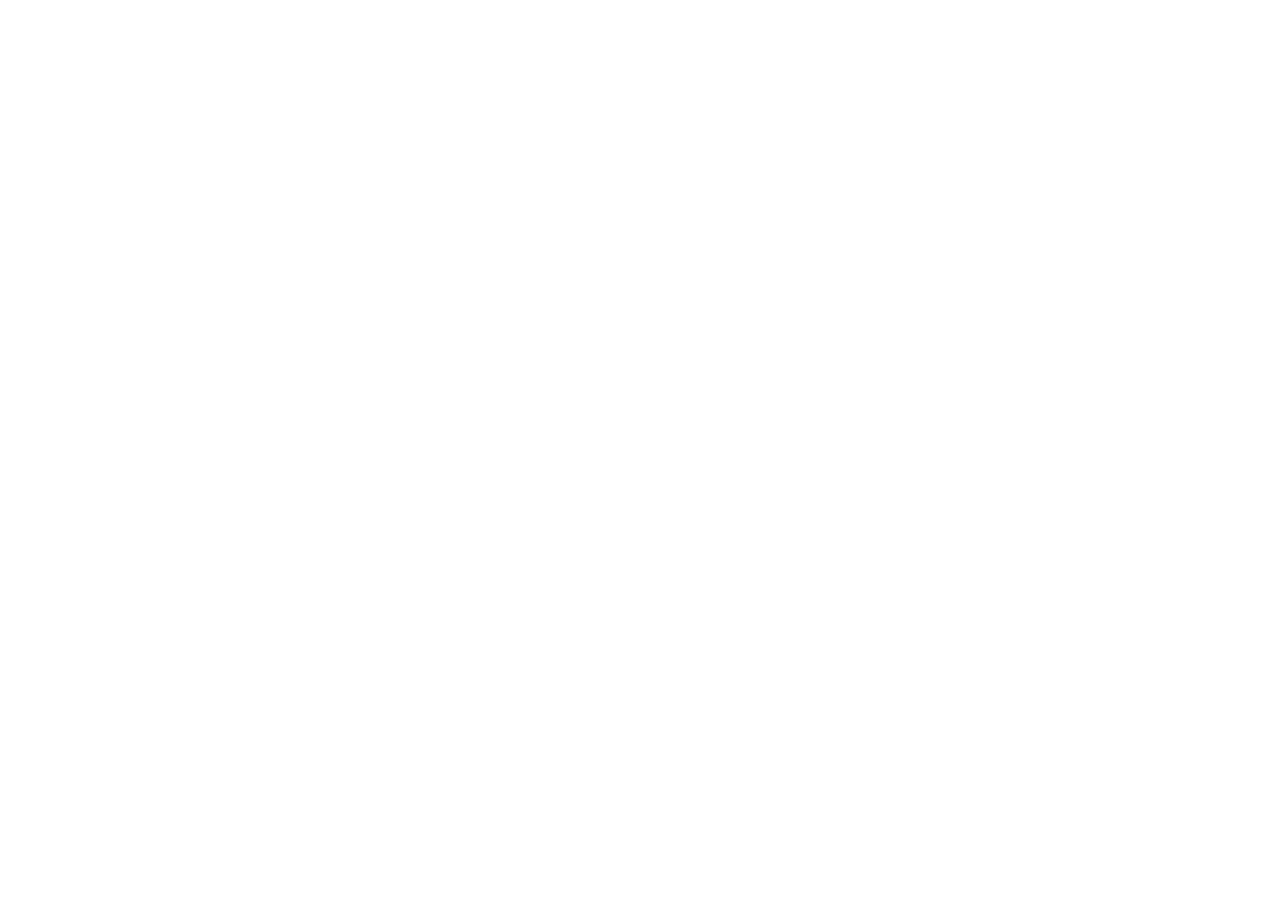
==== index.html @ 1a0f034f "1.12" ====
<!DOCTYPE html><html lang=""><head><meta charset="utf-8"><meta http-equiv="X-UA-Compatible" content="IE=edge"><meta name="viewport" content="width=device-width,initial-scale=1"><link rel="icon" href="/logo.png"><title>Electric Engines - electric and gybrid cars service</title><link href="/css/app.a67875d2.css" rel="preload" as="style"><link href="/css/chunk-vendors.43f02cb8.css" rel="preload" as="style"><link href="/js/app.82880c21.js" rel="preload" as="script"><link href="/js/chunk-vendors.2e5c32f9.js" rel="preload" as="script"><link href="/css/chunk-vendors.43f02cb8.css" rel="stylesheet"><link href="/css/app.a67875d2.css" rel="stylesheet"></head><body><noscript><strong>We're sorry but ee doesn't work properly without JavaScript enabled. Please enable it to continue.</strong></noscript><div id="app"></div><script src="/js/chunk-vendors.2e5c32f9.js"></script><script src="/js/app.82880c21.js"></script></body></html>
---- css/app.a67875d2.css ----
@import url(https://fonts.googleapis.com/css?family=Rubik:300,300i,400,400i,500,500i,700,700i,900,900i&display=swap);.el-header[data-v-61c2df06]{padding:0;position:relative;background-color:#545c64}.header-menu[data-v-61c2df06]{width:100%;display:flex;justify-content:flex-end}.el-menu--horizontal.el-menu[data-v-61c2df06]{border:none}.el-menu--horizontal.el-menu .el-menu-item[data-v-61c2df06]{transition:none;background:transparent}.el-menu--horizontal.el-menu .el-menu-item a[data-v-61c2df06]{display:block;height:100%;font-size:16px;text-decoration:none}.el-menu--horizontal.el-menu .el-menu-item.is-active[data-v-61c2df06]{border:none}#verticalMenu[data-v-61c2df06]{display:none;position:fixed;top:60px;width:100%;height:100%;text-align:center}#verticalMenu a[data-v-61c2df06]{color:#fff;text-decoration:none}#verticalMenu.isOpen[data-v-61c2df06]{display:block}#verticalMenu .el-menu-item.is-active>a[data-v-61c2df06]{color:#ffd04b}.mobile-nav[data-v-61c2df06]{display:none;margin:15px 10px;font-size:14px;height:29px;padding:0 5px}@media(max-width:960px){.mobile-nav[data-v-61c2df06]{display:block}}.header-logo[data-v-61c2df06]{display:flex}.header-logo img[data-v-61c2df06]{height:49px;margin:5px 10px}.el-radio-group[data-v-61c2df06]{margin:15px 10px}.el-menu-item a[data-v-61c2df06]{display:block}.el-footer[data-v-464ba7ae]{flex-shrink:0;text-align:center;background-color:#545c64;color:#fff}.el-footer a[data-v-464ba7ae]{text-decoration:none;color:#fff}.el-footer svg[data-v-464ba7ae]{padding:10px}.el-footer .fa-facebook[data-v-464ba7ae]:hover{color:#70a2ff}.el-footer .fa-instagram[data-v-464ba7ae]:hover{color:#ff7070}#app,body,html{height:100%}#app{font-family:Avenir,Helvetica,Arial,sans-serif;-webkit-font-smoothing:antialiased;-moz-osx-font-smoothing:grayscale;display:flex;flex-direction:column}main{z-index:0}.el-menu{z-index:1}.el-loading-mask .el-loading-spinner{margin-top:-15px;text-align:left}.el-loading-mask .el-loading-spinner .circular{height:21px;width:21px;vertical-align:middle}.el-loading-mask .el-loading-spinner p{margin:0;padding-left:5px;display:inline-block}.el-main[data-v-6ae34b98]{flex:1 0 auto}ul[data-v-73dc96a4]{list-style:none;padding:0 20px}.el-col h4[data-v-d09292ea]{margin:0}.el-col img[data-v-d09292ea]{width:100px;height:100px}.el-col #mainImg[data-v-d09292ea]{width:100%;height:auto}.el-row[data-v-bedc9866]{flex-wrap:wrap;margin-bottom:20px}.el-row[data-v-bedc9866]:last-child{margin-bottom:0}.el-col[data-v-bedc9866]{border-radius:4px;min-width:250px;padding:0 20px}.google-map[data-v-bedc9866]{height:40rem;position:relative}.google-map iframe[data-v-bedc9866]{height:100%;width:100%}h2[data-v-bedc9866]{font-family:Rubik,sans-serif;font-size:3rem;padding-bottom:1rem!important;font-weight:300;line-height:1.2;margin-bottom:.5rem;margin-top:0}.icon-message-block[data-v-bedc9866]{margin-bottom:10px;padding-bottom:1rem!important}.icon-message-block .el-icon-message[data-v-bedc9866]{display:inline-block;vertical-align:middle;font-size:48px;padding-right:1rem}.icon-message-block h4[data-v-bedc9866]{display:inline-block;vertical-align:middle;margin-bottom:0;line-height:1;font-style:italic;font-size:1.5rem;margin-top:0;font-weight:300}.suggestions[data-v-bedc9866]{padding-bottom:1rem!important}.suggestions h5[data-v-bedc9866]{font-family:Rubik,sans-serif;font-size:1rem;margin-bottom:.5rem;font-weight:500;line-height:1.2;margin-top:0}.suggestions .contacts[data-v-bedc9866]{color:#767676;font-family:Rubik,sans-serif;font-size:1rem;margin-top:0;margin-bottom:1rem}.suggestions .contacts p[data-v-bedc9866]{margin:0}.el-row[data-v-4188441c]{flex-wrap:wrap;margin-bottom:20px}.el-row[data-v-4188441c]:last-child{margin-bottom:0}.el-col[data-v-4188441c]{border-radius:4px;flex:0 0 26%;margin:10px;min-width:15em}.item-main[data-v-4188441c]{display:flex;align-items:center;flex-wrap:nowrap;justify-content:space-between;padding:14px}.item-main .price[data-v-4188441c]{padding:0 10px;white-space:pre}.item-main .button-wrapper[data-v-4188441c]{padding:0 0 0 10px}.button[data-v-4188441c]{padding:0;float:right}.img-wrapper[data-v-4188441c]{padding:5px}.img-wrapper .el-carousel__button[data-v-4188441c]{width:14px;height:14px;border-radius:14px;background-color:red}.img-wrapper .el-carousel-item[data-v-4188441c]{position:relative}.img-wrapper .image[data-v-4188441c]{max-height:100%;max-width:100%;width:auto;height:auto;position:absolute;top:0;bottom:0;left:0;right:0;margin:auto;cursor:pointer}.custom-icon[data-v-77c55544]{font-size:2rem}.el-button[data-v-77c55544]{padding:6px 10px}.el-col>span[data-v-77c55544]{float:right}ul[data-v-77c55544]{padding:0}li[data-v-77c55544]{display:flex;align-items:center;flex-wrap:nowrap;padding:5px 0}li .img-wrapper[data-v-77c55544]{padding:0 10px 0 0;width:20%}li .image[data-v-77c55544]{width:100%;display:block}li p[data-v-77c55544]{margin:0}.product-configurator[data-v-77c55544]{marker:none}.product-configurator li[data-v-77c55544]{padding:0}.el-popover{max-width:400px;width:90%}.image[data-v-0e62c514]{max-height:200px;display:block;margin-left:auto;margin-right:auto;max-width:50%}ul[data-v-0e62c514]{margin-top:0;padding:0 0 0 15px}li[data-v-0e62c514]{list-style-type:none}h5[data-v-0e62c514]{margin-bottom:5px}.el-carousel .el-carousel-item[data-v-3536f30d]{position:relative}.el-carousel .image[data-v-3536f30d]{max-height:100%;max-width:100%;width:auto;height:auto;position:absolute;top:0;bottom:0;left:0;right:0;margin:auto;padding:0 20px;box-sizing:border-box}.suggested-image[data-v-3536f30d]{padding:13px 20px;width:100%;display:table}.suggested-image .image[data-v-3536f30d]{vertical-align:middle;display:table-cell;padding:0 10px}.suggested-image .image img[data-v-3536f30d]{min-width:40px;width:100%;max-width:120px;display:block;margin-left:auto;margin-right:auto;cursor:pointer}.description[data-v-3536f30d]{margin-top:60px;white-space:pre-line}.el-checkbox[data-v-3536f30d]{display:block}.pageNotFound[data-v-280366b8]{display:flex;height:100%}.inner[data-v-280366b8]{margin:auto}h1[data-v-280366b8]{font-size:130px;letter-spacing:20px;margin:20px}p[data-v-280366b8]{font-size:18px;text-align:center}a[data-v-280366b8]{text-decoration:none;color:inherit}
---- css/chunk-vendors.43f02cb8.css ----
@font-face{font-family:element-icons;src:url(../fonts/element-icons.535877f5.woff) format("woff"),url(../fonts/element-icons.732389de.ttf) format("truetype");font-weight:400;font-display:"auto";font-style:normal}[class*=" el-icon-"],[class^=el-icon-]{font-family:element-icons!important;speak:none;font-style:normal;font-weight:400;font-variant:normal;text-transform:none;line-height:1;vertical-align:baseline;display:inline-block;-webkit-font-smoothing:antialiased;-moz-osx-font-smoothing:grayscale}.el-icon-ice-cream-round:before{content:"\e6a0"}.el-icon-ice-cream-square:before{content:"\e6a3"}.el-icon-lollipop:before{content:"\e6a4"}.el-icon-potato-strips:before{content:"\e6a5"}.el-icon-milk-tea:before{content:"\e6a6"}.el-icon-ice-drink:before{content:"\e6a7"}.el-icon-ice-tea:before{content:"\e6a9"}.el-icon-coffee:before{content:"\e6aa"}.el-icon-orange:before{content:"\e6ab"}.el-icon-pear:before{content:"\e6ac"}.el-icon-apple:before{content:"\e6ad"}.el-icon-cherry:before{content:"\e6ae"}.el-icon-watermelon:before{content:"\e6af"}.el-icon-grape:before{content:"\e6b0"}.el-icon-refrigerator:before{content:"\e6b1"}.el-icon-goblet-square-full:before{content:"\e6b2"}.el-icon-goblet-square:before{content:"\e6b3"}.el-icon-goblet-full:before{content:"\e6b4"}.el-icon-goblet:before{content:"\e6b5"}.el-icon-cold-drink:before{content:"\e6b6"}.el-icon-coffee-cup:before{content:"\e6b8"}.el-icon-water-cup:before{content:"\e6b9"}.el-icon-hot-water:before{content:"\e6ba"}.el-icon-ice-cream:before{content:"\e6bb"}.el-icon-dessert:before{content:"\e6bc"}.el-icon-sugar:before{content:"\e6bd"}.el-icon-tableware:before{content:"\e6be"}.el-icon-burger:before{content:"\e6bf"}.el-icon-knife-fork:before{content:"\e6c1"}.el-icon-fork-spoon:before{content:"\e6c2"}.el-icon-chicken:before{content:"\e6c3"}.el-icon-food:before{content:"\e6c4"}.el-icon-dish-1:before{content:"\e6c5"}.el-icon-dish:before{content:"\e6c6"}.el-icon-moon-night:before{content:"\e6ee"}.el-icon-moon:before{content:"\e6f0"}.el-icon-cloudy-and-sunny:before{content:"\e6f1"}.el-icon-partly-cloudy:before{content:"\e6f2"}.el-icon-cloudy:before{content:"\e6f3"}.el-icon-sunny:before{content:"\e6f6"}.el-icon-sunset:before{content:"\e6f7"}.el-icon-sunrise-1:before{content:"\e6f8"}.el-icon-sunrise:before{content:"\e6f9"}.el-icon-heavy-rain:before{content:"\e6fa"}.el-icon-lightning:before{content:"\e6fb"}.el-icon-light-rain:before{content:"\e6fc"}.el-icon-wind-power:before{content:"\e6fd"}.el-icon-baseball:before{content:"\e712"}.el-icon-soccer:before{content:"\e713"}.el-icon-football:before{content:"\e715"}.el-icon-basketball:before{content:"\e716"}.el-icon-ship:before{content:"\e73f"}.el-icon-truck:before{content:"\e740"}.el-icon-bicycle:before{content:"\e741"}.el-icon-mobile-phone:before{content:"\e6d3"}.el-icon-service:before{content:"\e6d4"}.el-icon-key:before{content:"\e6e2"}.el-icon-unlock:before{content:"\e6e4"}.el-icon-lock:before{content:"\e6e5"}.el-icon-watch:before{content:"\e6fe"}.el-icon-watch-1:before{content:"\e6ff"}.el-icon-timer:before{content:"\e702"}.el-icon-alarm-clock:before{content:"\e703"}.el-icon-map-location:before{content:"\e704"}.el-icon-delete-location:before{content:"\e705"}.el-icon-add-location:before{content:"\e706"}.el-icon-location-information:before{content:"\e707"}.el-icon-location-outline:before{content:"\e708"}.el-icon-location:before{content:"\e79e"}.el-icon-place:before{content:"\e709"}.el-icon-discover:before{content:"\e70a"}.el-icon-first-aid-kit:before{content:"\e70b"}.el-icon-trophy-1:before{content:"\e70c"}.el-icon-trophy:before{content:"\e70d"}.el-icon-medal:before{content:"\e70e"}.el-icon-medal-1:before{content:"\e70f"}.el-icon-stopwatch:before{content:"\e710"}.el-icon-mic:before{content:"\e711"}.el-icon-copy-document:before{content:"\e718"}.el-icon-full-screen:before{content:"\e719"}.el-icon-switch-button:before{content:"\e71b"}.el-icon-aim:before{content:"\e71c"}.el-icon-crop:before{content:"\e71d"}.el-icon-odometer:before{content:"\e71e"}.el-icon-time:before{content:"\e71f"}.el-icon-bangzhu:before{content:"\e724"}.el-icon-close-notification:before{content:"\e726"}.el-icon-microphone:before{content:"\e727"}.el-icon-turn-off-microphone:before{content:"\e728"}.el-icon-position:before{content:"\e729"}.el-icon-postcard:before{content:"\e72a"}.el-icon-message:before{content:"\e72b"}.el-icon-chat-line-square:before{content:"\e72d"}.el-icon-chat-dot-square:before{content:"\e72e"}.el-icon-chat-dot-round:before{content:"\e72f"}.el-icon-chat-square:before{content:"\e730"}.el-icon-chat-line-round:before{content:"\e731"}.el-icon-chat-round:before{content:"\e732"}.el-icon-set-up:before{content:"\e733"}.el-icon-turn-off:before{content:"\e734"}.el-icon-open:before{content:"\e735"}.el-icon-connection:before{content:"\e736"}.el-icon-link:before{content:"\e737"}.el-icon-cpu:before{content:"\e738"}.el-icon-thumb:before{content:"\e739"}.el-icon-female:before{content:"\e73a"}.el-icon-male:before{content:"\e73b"}.el-icon-guide:before{content:"\e73c"}.el-icon-news:before{content:"\e73e"}.el-icon-price-tag:before{content:"\e744"}.el-icon-discount:before{content:"\e745"}.el-icon-wallet:before{content:"\e747"}.el-icon-coin:before{content:"\e748"}.el-icon-money:before{content:"\e749"}.el-icon-bank-card:before{content:"\e74a"}.el-icon-box:before{content:"\e74b"}.el-icon-present:before{content:"\e74c"}.el-icon-sell:before{content:"\e6d5"}.el-icon-sold-out:before{content:"\e6d6"}.el-icon-shopping-bag-2:before{content:"\e74d"}.el-icon-shopping-bag-1:before{content:"\e74e"}.el-icon-shopping-cart-2:before{content:"\e74f"}.el-icon-shopping-cart-1:before{content:"\e750"}.el-icon-shopping-cart-full:before{content:"\e751"}.el-icon-smoking:before{content:"\e752"}.el-icon-no-smoking:before{content:"\e753"}.el-icon-house:before{content:"\e754"}.el-icon-table-lamp:before{content:"\e755"}.el-icon-school:before{content:"\e756"}.el-icon-office-building:before{content:"\e757"}.el-icon-toilet-paper:before{content:"\e758"}.el-icon-notebook-2:before{content:"\e759"}.el-icon-notebook-1:before{content:"\e75a"}.el-icon-files:before{content:"\e75b"}.el-icon-collection:before{content:"\e75c"}.el-icon-receiving:before{content:"\e75d"}.el-icon-suitcase-1:before{content:"\e760"}.el-icon-suitcase:before{content:"\e761"}.el-icon-film:before{content:"\e763"}.el-icon-collection-tag:before{content:"\e765"}.el-icon-data-analysis:before{content:"\e766"}.el-icon-pie-chart:before{content:"\e767"}.el-icon-data-board:before{content:"\e768"}.el-icon-data-line:before{content:"\e76d"}.el-icon-reading:before{content:"\e769"}.el-icon-magic-stick:before{content:"\e76a"}.el-icon-coordinate:before{content:"\e76b"}.el-icon-mouse:before{content:"\e76c"}.el-icon-brush:before{content:"\e76e"}.el-icon-headset:before{content:"\e76f"}.el-icon-umbrella:before{content:"\e770"}.el-icon-scissors:before{content:"\e771"}.el-icon-mobile:before{content:"\e773"}.el-icon-attract:before{content:"\e774"}.el-icon-monitor:before{content:"\e775"}.el-icon-search:before{content:"\e778"}.el-icon-takeaway-box:before{content:"\e77a"}.el-icon-paperclip:before{content:"\e77d"}.el-icon-printer:before{content:"\e77e"}.el-icon-document-add:before{content:"\e782"}.el-icon-document:before{content:"\e785"}.el-icon-document-checked:before{content:"\e786"}.el-icon-document-copy:before{content:"\e787"}.el-icon-document-delete:before{content:"\e788"}.el-icon-document-remove:before{content:"\e789"}.el-icon-tickets:before{content:"\e78b"}.el-icon-folder-checked:before{content:"\e77f"}.el-icon-folder-delete:before{content:"\e780"}.el-icon-folder-remove:before{content:"\e781"}.el-icon-folder-add:before{content:"\e783"}.el-icon-folder-opened:before{content:"\e784"}.el-icon-folder:before{content:"\e78a"}.el-icon-edit-outline:before{content:"\e764"}.el-icon-edit:before{content:"\e78c"}.el-icon-date:before{content:"\e78e"}.el-icon-c-scale-to-original:before{content:"\e7c6"}.el-icon-view:before{content:"\e6ce"}.el-icon-loading:before{content:"\e6cf"}.el-icon-rank:before{content:"\e6d1"}.el-icon-sort-down:before{content:"\e7c4"}.el-icon-sort-up:before{content:"\e7c5"}.el-icon-sort:before{content:"\e6d2"}.el-icon-finished:before{content:"\e6cd"}.el-icon-refresh-left:before{content:"\e6c7"}.el-icon-refresh-right:before{content:"\e6c8"}.el-icon-refresh:before{content:"\e6d0"}.el-icon-video-play:before{content:"\e7c0"}.el-icon-video-pause:before{content:"\e7c1"}.el-icon-d-arrow-right:before{content:"\e6dc"}.el-icon-d-arrow-left:before{content:"\e6dd"}.el-icon-arrow-up:before{content:"\e6e1"}.el-icon-arrow-down:before{content:"\e6df"}.el-icon-arrow-right:before{content:"\e6e0"}.el-icon-arrow-left:before{content:"\e6de"}.el-icon-top-right:before{content:"\e6e7"}.el-icon-top-left:before{content:"\e6e8"}.el-icon-top:before{content:"\e6e6"}.el-icon-bottom:before{content:"\e6eb"}.el-icon-right:before{content:"\e6e9"}.el-icon-back:before{content:"\e6ea"}.el-icon-bottom-right:before{content:"\e6ec"}.el-icon-bottom-left:before{content:"\e6ed"}.el-icon-caret-top:before{content:"\e78f"}.el-icon-caret-bottom:before{content:"\e790"}.el-icon-caret-right:before{content:"\e791"}.el-icon-caret-left:before{content:"\e792"}.el-icon-d-caret:before{content:"\e79a"}.el-icon-share:before{content:"\e793"}.el-icon-menu:before{content:"\e798"}.el-icon-s-grid:before{content:"\e7a6"}.el-icon-s-check:before{content:"\e7a7"}.el-icon-s-data:before{content:"\e7a8"}.el-icon-s-opportunity:before{content:"\e7aa"}.el-icon-s-custom:before{content:"\e7ab"}.el-icon-s-claim:before{content:"\e7ad"}.el-icon-s-finance:before{content:"\e7ae"}.el-icon-s-comment:before{content:"\e7af"}.el-icon-s-flag:before{content:"\e7b0"}.el-icon-s-marketing:before{content:"\e7b1"}.el-icon-s-shop:before{content:"\e7b4"}.el-icon-s-open:before{content:"\e7b5"}.el-icon-s-management:before{content:"\e7b6"}.el-icon-s-ticket:before{content:"\e7b7"}.el-icon-s-release:before{content:"\e7b8"}.el-icon-s-home:before{content:"\e7b9"}.el-icon-s-promotion:before{content:"\e7ba"}.el-icon-s-operation:before{content:"\e7bb"}.el-icon-s-unfold:before{content:"\e7bc"}.el-icon-s-fold:before{content:"\e7a9"}.el-icon-s-platform:before{content:"\e7bd"}.el-icon-s-order:before{content:"\e7be"}.el-icon-s-cooperation:before{content:"\e7bf"}.el-icon-bell:before{content:"\e725"}.el-icon-message-solid:before{content:"\e799"}.el-icon-video-camera:before{content:"\e772"}.el-icon-video-camera-solid:before{content:"\e796"}.el-icon-camera:before{content:"\e779"}.el-icon-camera-solid:before{content:"\e79b"}.el-icon-download:before{content:"\e77c"}.el-icon-upload2:before{content:"\e77b"}.el-icon-upload:before{content:"\e7c3"}.el-icon-picture-outline-round:before{content:"\e75f"}.el-icon-picture-outline:before{content:"\e75e"}.el-icon-picture:before{content:"\e79f"}.el-icon-close:before{content:"\e6db"}.el-icon-check:before{content:"\e6da"}.el-icon-plus:before{content:"\e6d9"}.el-icon-minus:before{content:"\e6d8"}.el-icon-help:before{content:"\e73d"}.el-icon-s-help:before{content:"\e7b3"}.el-icon-circle-close:before{content:"\e78d"}.el-icon-circle-check:before{content:"\e720"}.el-icon-circle-plus-outline:before{content:"\e723"}.el-icon-remove-outline:before{content:"\e722"}.el-icon-zoom-out:before{content:"\e776"}.el-icon-zoom-in:before{content:"\e777"}.el-icon-error:before{content:"\e79d"}.el-icon-success:before{content:"\e79c"}.el-icon-circle-plus:before{content:"\e7a0"}.el-icon-remove:before{content:"\e7a2"}.el-icon-info:before{content:"\e7a1"}.el-icon-question:before{content:"\e7a4"}.el-icon-warning-outline:before{content:"\e6c9"}.el-icon-warning:before{content:"\e7a3"}.el-icon-goods:before{content:"\e7c2"}.el-icon-s-goods:before{content:"\e7b2"}.el-icon-star-off:before{content:"\e717"}.el-icon-star-on:before{content:"\e797"}.el-icon-more-outline:before{content:"\e6cc"}.el-icon-more:before{content:"\e794"}.el-icon-phone-outline:before{content:"\e6cb"}.el-icon-phone:before{content:"\e795"}.el-icon-user:before{content:"\e6e3"}.el-icon-user-solid:before{content:"\e7a5"}.el-icon-setting:before{content:"\e6ca"}.el-icon-s-tools:before{content:"\e7ac"}.el-icon-delete:before{content:"\e6d7"}.el-icon-delete-solid:before{content:"\e7c9"}.el-icon-eleme:before{content:"\e7c7"}.el-icon-platform-eleme:before{content:"\e7ca"}.el-icon-loading{animation:rotating 2s linear infinite}.el-icon--right{margin-left:5px}.el-icon--left{margin-right:5px}@keyframes rotating{0%{transform:rotate(0)}to{transform:rotate(1turn)}}.el-pagination{white-space:nowrap;padding:2px 5px;color:#303133;font-weight:700}.el-pagination:after,.el-pagination:before{display:table;content:""}.el-pagination:after{clear:both}.el-pagination button,.el-pagination span:not([class*=suffix]){display:inline-block;font-size:13px;min-width:35.5px;height:28px;line-height:28px;vertical-align:top;box-sizing:border-box}.el-pagination .el-input__inner{text-align:center;-moz-appearance:textfield;line-height:normal}.el-pagination .el-input__suffix{right:0;transform:scale(.8)}.el-pagination .el-select .el-input{width:100px;margin:0 5px}.el-pagination .el-select .el-input .el-input__inner{padding-right:25px;border-radius:3px}.el-pagination button{border:none;padding:0 6px;background:0 0}.el-pagination button:focus{outline:0}.el-pagination button:hover{color:#409eff}.el-pagination button:disabled{color:#c0c4cc;background-color:#fff;cursor:not-allowed}.el-pagination .btn-next,.el-pagination .btn-prev{background:50% no-repeat #fff;background-size:16px;cursor:pointer;margin:0;color:#303133}.el-pagination .btn-next .el-icon,.el-pagination .btn-prev .el-icon{display:block;font-size:12px;font-weight:700}.el-pagination .btn-prev{padding-right:12px}.el-pagination .btn-next{padding-left:12px}.el-pagination .el-pager li.disabled{color:#c0c4cc;cursor:not-allowed}.el-pager li,.el-pager li.btn-quicknext:hover,.el-pager li.btn-quickprev:hover{cursor:pointer}.el-pagination--small .btn-next,.el-pagination--small .btn-prev,.el-pagination--small .el-pager li,.el-pagination--small .el-pager li.btn-quicknext,.el-pagination--small .el-pager li.btn-quickprev,.el-pagination--small .el-pager li:last-child{border-color:transparent;font-size:12px;line-height:22px;height:22px;min-width:22px}.el-pagination--small .arrow.disabled{visibility:hidden}.el-pagination--small .more:before,.el-pagination--small li.more:before{line-height:24px}.el-pagination--small button,.el-pagination--small span:not([class*=suffix]){height:22px;line-height:22px}.el-pagination--small .el-pagination__editor,.el-pagination--small .el-pagination__editor.el-input .el-input__inner{height:22px}.el-pagination__sizes{margin:0 10px 0 0;font-weight:400;color:#606266}.el-pagination__sizes .el-input .el-input__inner{font-size:13px;padding-left:8px}.el-pagination__sizes .el-input .el-input__inner:hover{border-color:#409eff}.el-pagination__total{margin-right:10px;font-weight:400;color:#606266}.el-pagination__jump{margin-left:24px;font-weight:400;color:#606266}.el-pagination__jump .el-input__inner{padding:0 3px}.el-pagination__rightwrapper{float:right}.el-pagination__editor{line-height:18px;padding:0 2px;height:28px;text-align:center;margin:0 2px;box-sizing:border-box;border-radius:3px}.el-pager,.el-pagination.is-background .btn-next,.el-pagination.is-background .btn-prev{padding:0}.el-dialog,.el-pager li{-webkit-box-sizing:border-box}.el-pagination__editor.el-input{width:50px}.el-pagination__editor.el-input .el-input__inner{height:28px}.el-pagination__editor .el-input__inner::-webkit-inner-spin-button,.el-pagination__editor .el-input__inner::-webkit-outer-spin-button{-webkit-appearance:none;margin:0}.el-pagination.is-background .btn-next,.el-pagination.is-background .btn-prev,.el-pagination.is-background .el-pager li{margin:0 5px;background-color:#f4f4f5;color:#606266;min-width:30px;border-radius:2px}.el-pagination.is-background .btn-next.disabled,.el-pagination.is-background .btn-next:disabled,.el-pagination.is-background .btn-prev.disabled,.el-pagination.is-background .btn-prev:disabled,.el-pagination.is-background .el-pager li.disabled{color:#c0c4cc}.el-pagination.is-background .el-pager li:not(.disabled):hover{color:#409eff}.el-pagination.is-background .el-pager li:not(.disabled).active{background-color:#409eff;color:#fff}.el-pagination.is-background.el-pagination--small .btn-next,.el-pagination.is-background.el-pagination--small .btn-prev,.el-pagination.is-background.el-pagination--small .el-pager li{margin:0 3px;min-width:22px}.el-pager,.el-pager li{vertical-align:top;margin:0;display:inline-block}.el-pager{-webkit-user-select:none;-moz-user-select:none;user-select:none;list-style:none;font-size:0}.el-pager .more:before{line-height:30px}.el-pager li{padding:0 4px;background:#fff;font-size:13px;min-width:35.5px;height:28px;line-height:28px;box-sizing:border-box;text-align:center}.el-pager li.btn-quicknext,.el-pager li.btn-quickprev{line-height:28px;color:#303133}.el-pager li.btn-quicknext.disabled,.el-pager li.btn-quickprev.disabled{color:#c0c4cc}.el-pager li.active+li{border-left:0}.el-pager li:hover{color:#409eff}.el-pager li.active{color:#409eff;cursor:default}.el-dialog{position:relative;margin:0 auto 50px;background:#fff;border-radius:2px;box-shadow:0 1px 3px rgba(0,0,0,.3);box-sizing:border-box;width:50%}.el-dialog.is-fullscreen{width:100%;margin-top:0;margin-bottom:0;height:100%;overflow:auto}.el-dialog__wrapper{position:fixed;top:0;right:0;bottom:0;left:0;overflow:auto;margin:0}.el-dialog__header{padding:20px 20px 10px}.el-dialog__headerbtn{position:absolute;top:20px;right:20px;padding:0;background:0 0;border:none;outline:0;cursor:pointer;font-size:16px}.el-dialog__headerbtn .el-dialog__close{color:#909399}.el-dialog__headerbtn:focus .el-dialog__close,.el-dialog__headerbtn:hover .el-dialog__close{color:#409eff}.el-dialog__title{line-height:24px;font-size:18px;color:#303133}.el-dialog__body{padding:30px 20px;color:#606266;font-size:14px;word-break:break-all}.el-dialog__footer{padding:10px 20px 20px;text-align:right;box-sizing:border-box}.el-dialog--center{text-align:center}.el-dialog--center .el-dialog__body{text-align:initial;padding:25px 25px 30px}.el-dialog--center .el-dialog__footer{text-align:inherit}.dialog-fade-enter-active{animation:dialog-fade-in .3s}.dialog-fade-leave-active{animation:dialog-fade-out .3s}@keyframes dialog-fade-in{0%{transform:translate3d(0,-20px,0);opacity:0}to{transform:translateZ(0);opacity:1}}@keyframes dialog-fade-out{0%{transform:translateZ(0);opacity:1}to{transform:translate3d(0,-20px,0);opacity:0}}.el-autocomplete{position:relative;display:inline-block}.el-autocomplete-suggestion{margin:5px 0;box-shadow:0 2px 12px 0 rgba(0,0,0,.1);border-radius:4px;border:1px solid #e4e7ed;box-sizing:border-box;background-color:#fff}.el-autocomplete-suggestion__wrap{max-height:280px;padding:10px 0;box-sizing:border-box}.el-autocomplete-suggestion__list{margin:0;padding:0}.el-autocomplete-suggestion li{padding:0 20px;margin:0;line-height:34px;cursor:pointer;color:#606266;font-size:14px;list-style:none;white-space:nowrap;overflow:hidden;text-overflow:ellipsis}.el-autocomplete-suggestion li.highlighted,.el-autocomplete-suggestion li:hover{background-color:#f5f7fa}.el-autocomplete-suggestion li.divider{margin-top:6px;border-top:1px solid #000}.el-autocomplete-suggestion li.divider:last-child{margin-bottom:-6px}.el-autocomplete-suggestion.is-loading li{text-align:center;height:100px;line-height:100px;font-size:20px;color:#999}.el-autocomplete-suggestion.is-loading li:after{display:inline-block;content:"";height:100%;vertical-align:middle}.el-autocomplete-suggestion.is-loading li:hover{background-color:#fff}.el-autocomplete-suggestion.is-loading .el-icon-loading{vertical-align:middle}.el-dropdown{display:inline-block;position:relative;color:#606266;font-size:14px}.el-dropdown .el-button-group{display:block}.el-dropdown .el-button-group .el-button{float:none}.el-dropdown .el-dropdown__caret-button{padding-left:5px;padding-right:5px;position:relative;border-left:none}.el-dropdown .el-dropdown__caret-button:before{content:"";position:absolute;display:block;width:1px;top:5px;bottom:5px;left:0;background:hsla(0,0%,100%,.5)}.el-dropdown .el-dropdown__caret-button.el-button--default:before{background:rgba(220,223,230,.5)}.el-dropdown .el-dropdown__caret-button:hover:not(.is-disabled):before{top:0;bottom:0}.el-dropdown .el-dropdown__caret-button .el-dropdown__icon{padding-left:0}.el-dropdown__icon{font-size:12px;margin:0 3px}.el-dropdown .el-dropdown-selfdefine:focus:active,.el-dropdown .el-dropdown-selfdefine:focus:not(.focusing){outline-width:0}.el-dropdown [disabled]{cursor:not-allowed;color:#bbb}.el-dropdown-menu{position:absolute;top:0;left:0;z-index:10;padding:10px 0;margin:5px 0;background-color:#fff;border:1px solid #ebeef5;border-radius:4px;box-shadow:0 2px 12px 0 rgba(0,0,0,.1)}.el-dropdown-menu__item,.el-menu-item{font-size:14px;padding:0 20px;cursor:pointer}.el-dropdown-menu__item{list-style:none;line-height:36px;margin:0;color:#606266;outline:0}.el-dropdown-menu__item:focus,.el-dropdown-menu__item:not(.is-disabled):hover{background-color:#ecf5ff;color:#66b1ff}.el-dropdown-menu__item i{margin-right:5px}.el-dropdown-menu__item--divided{position:relative;margin-top:6px;border-top:1px solid #ebeef5}.el-dropdown-menu__item--divided:before{content:"";height:6px;display:block;margin:0 -20px;background-color:#fff}.el-dropdown-menu__item.is-disabled{cursor:default;color:#bbb;pointer-events:none}.el-dropdown-menu--medium{padding:6px 0}.el-dropdown-menu--medium .el-dropdown-menu__item{line-height:30px;padding:0 17px;font-size:14px}.el-dropdown-menu--medium .el-dropdown-menu__item.el-dropdown-menu__item--divided{margin-top:6px}.el-dropdown-menu--medium .el-dropdown-menu__item.el-dropdown-menu__item--divided:before{height:6px;margin:0 -17px}.el-dropdown-menu--small{padding:6px 0}.el-dropdown-menu--small .el-dropdown-menu__item{line-height:27px;padding:0 15px;font-size:13px}.el-dropdown-menu--small .el-dropdown-menu__item.el-dropdown-menu__item--divided{margin-top:4px}.el-dropdown-menu--small .el-dropdown-menu__item.el-dropdown-menu__item--divided:before{height:4px;margin:0 -15px}.el-dropdown-menu--mini{padding:3px 0}.el-dropdown-menu--mini .el-dropdown-menu__item{line-height:24px;padding:0 10px;font-size:12px}.el-dropdown-menu--mini .el-dropdown-menu__item.el-dropdown-menu__item--divided{margin-top:3px}.el-dropdown-menu--mini .el-dropdown-menu__item.el-dropdown-menu__item--divided:before{height:3px;margin:0 -10px}.el-menu{border-right:1px solid #e6e6e6;list-style:none;position:relative;margin:0;padding-left:0}.el-menu,.el-menu--horizontal>.el-menu-item:not(.is-disabled):focus,.el-menu--horizontal>.el-menu-item:not(.is-disabled):hover,.el-menu--horizontal>.el-submenu .el-submenu__title:hover{background-color:#fff}.el-menu:after,.el-menu:before{display:table;content:""}.el-breadcrumb__item:last-child .el-breadcrumb__separator,.el-menu--collapse>.el-menu-item .el-submenu__icon-arrow,.el-menu--collapse>.el-submenu>.el-submenu__title .el-submenu__icon-arrow{display:none}.el-menu:after{clear:both}.el-menu.el-menu--horizontal{border-bottom:1px solid #e6e6e6}.el-menu--horizontal{border-right:none}.el-menu--horizontal>.el-menu-item{float:left;height:60px;line-height:60px;margin:0;border-bottom:2px solid transparent;color:#909399}.el-menu--horizontal>.el-menu-item a,.el-menu--horizontal>.el-menu-item a:hover{color:inherit}.el-menu--horizontal>.el-submenu{float:left}.el-menu--horizontal>.el-submenu:focus,.el-menu--horizontal>.el-submenu:hover{outline:0}.el-menu--horizontal>.el-submenu:focus .el-submenu__title,.el-menu--horizontal>.el-submenu:hover .el-submenu__title{color:#303133}.el-menu--horizontal>.el-submenu.is-active .el-submenu__title{border-bottom:2px solid #409eff;color:#303133}.el-menu--horizontal>.el-submenu .el-submenu__title{height:60px;line-height:60px;border-bottom:2px solid transparent;color:#909399}.el-menu--horizontal>.el-submenu .el-submenu__icon-arrow{position:static;vertical-align:middle;margin-left:8px;margin-top:-3px}.el-menu--collapse .el-submenu,.el-menu-item{position:relative}.el-menu--horizontal .el-menu .el-menu-item,.el-menu--horizontal .el-menu .el-submenu__title{background-color:#fff;float:none;height:36px;line-height:36px;padding:0 10px;color:#909399}.el-menu--horizontal .el-menu .el-menu-item.is-active,.el-menu--horizontal .el-menu .el-submenu.is-active>.el-submenu__title{color:#303133}.el-menu--horizontal .el-menu-item:not(.is-disabled):focus,.el-menu--horizontal .el-menu-item:not(.is-disabled):hover{outline:0;color:#303133}.el-menu--horizontal>.el-menu-item.is-active{border-bottom:2px solid #409eff;color:#303133}.el-menu--collapse{width:64px}.el-menu--collapse>.el-menu-item [class^=el-icon-],.el-menu--collapse>.el-submenu>.el-submenu__title [class^=el-icon-]{margin:0;vertical-align:middle;width:24px;text-align:center}.el-menu--collapse>.el-menu-item span,.el-menu--collapse>.el-submenu>.el-submenu__title span{height:0;width:0;overflow:hidden;visibility:hidden;display:inline-block}.el-menu-item,.el-submenu__title{height:56px;line-height:56px;list-style:none}.el-menu--collapse>.el-menu-item.is-active i{color:inherit}.el-menu--collapse .el-menu .el-submenu{min-width:200px}.el-menu--collapse .el-submenu .el-menu{position:absolute;margin-left:5px;top:0;left:100%;z-index:10;border:1px solid #e4e7ed;border-radius:2px;box-shadow:0 2px 12px 0 rgba(0,0,0,.1)}.el-menu--collapse .el-submenu.is-opened>.el-submenu__title .el-submenu__icon-arrow{transform:none}.el-menu--popup{z-index:100;min-width:200px;border:none;padding:5px 0;border-radius:2px;box-shadow:0 2px 12px 0 rgba(0,0,0,.1)}.el-menu--popup-bottom-start{margin-top:5px}.el-menu--popup-right-start{margin-left:5px;margin-right:5px}.el-menu-item{color:#303133;transition:border-color .3s,background-color .3s,color .3s;box-sizing:border-box;white-space:nowrap}.el-radio-button__inner,.el-submenu__title{-webkit-box-sizing:border-box;position:relative;white-space:nowrap}.el-menu-item *{vertical-align:middle}.el-menu-item i{color:#909399}.el-menu-item:focus,.el-menu-item:hover{outline:0;background-color:#ecf5ff}.el-menu-item.is-disabled{opacity:.25;cursor:not-allowed;background:0 0!important}.el-menu-item [class^=el-icon-]{margin-right:5px;width:24px;text-align:center;font-size:18px;vertical-align:middle}.el-menu-item.is-active{color:#409eff}.el-menu-item.is-active i{color:inherit}.el-submenu{list-style:none;margin:0;padding-left:0}.el-submenu__title{font-size:14px;color:#303133;padding:0 20px;cursor:pointer;transition:border-color .3s,background-color .3s,color .3s;box-sizing:border-box}.el-submenu__title *{vertical-align:middle}.el-submenu__title i{color:#909399}.el-submenu__title:focus,.el-submenu__title:hover{outline:0;background-color:#ecf5ff}.el-submenu__title.is-disabled{opacity:.25;cursor:not-allowed;background:0 0!important}.el-submenu__title:hover{background-color:#ecf5ff}.el-submenu .el-menu{border:none}.el-submenu .el-menu-item{height:50px;line-height:50px;padding:0 45px;min-width:200px}.el-submenu__icon-arrow{position:absolute;top:50%;right:20px;margin-top:-7px;transition:transform .3s;font-size:12px}.el-submenu.is-active .el-submenu__title{border-bottom-color:#409eff}.el-submenu.is-opened>.el-submenu__title .el-submenu__icon-arrow{transform:rotate(180deg)}.el-submenu.is-disabled .el-menu-item,.el-submenu.is-disabled .el-submenu__title{opacity:.25;cursor:not-allowed;background:0 0!important}.el-submenu [class^=el-icon-]{vertical-align:middle;margin-right:5px;width:24px;text-align:center;font-size:18px}.el-menu-item-group>ul{padding:0}.el-menu-item-group__title{padding:7px 0 7px 20px;line-height:normal;font-size:12px;color:#909399}.el-radio-button__inner,.el-radio-group{display:inline-block;line-height:1;vertical-align:middle}.horizontal-collapse-transition .el-submenu__title .el-submenu__icon-arrow{transition:.2s;opacity:0}.el-radio-group{font-size:0}.el-radio-button{position:relative;display:inline-block;outline:0}.el-radio-button__inner{background:#fff;border:1px solid #dcdfe6;font-weight:500;border-left:0;color:#606266;-webkit-appearance:none;text-align:center;box-sizing:border-box;outline:0;margin:0;cursor:pointer;transition:all .3s cubic-bezier(.645,.045,.355,1);padding:12px 20px;font-size:14px;border-radius:0}.el-radio-button__inner.is-round{padding:12px 20px}.el-radio-button__inner:hover{color:#409eff}.el-radio-button__inner [class*=el-icon-]{line-height:.9}.el-radio-button__inner [class*=el-icon-]+span{margin-left:5px}.el-radio-button:first-child .el-radio-button__inner{border-left:1px solid #dcdfe6;border-radius:4px 0 0 4px;box-shadow:none!important}.el-radio-button__orig-radio{opacity:0;outline:0;position:absolute;z-index:-1}.el-radio-button__orig-radio:checked+.el-radio-button__inner{color:#fff;background-color:#409eff;border-color:#409eff;box-shadow:-1px 0 0 0 #409eff}.el-radio-button__orig-radio:disabled+.el-radio-button__inner{color:#c0c4cc;cursor:not-allowed;background-image:none;background-color:#fff;border-color:#ebeef5;box-shadow:none}.el-radio-button__orig-radio:disabled:checked+.el-radio-button__inner{background-color:#f2f6fc}.el-radio-button:last-child .el-radio-button__inner{border-radius:0 4px 4px 0}.el-radio-button:first-child:last-child .el-radio-button__inner{border-radius:4px}.el-radio-button--medium .el-radio-button__inner{padding:10px 20px;font-size:14px;border-radius:0}.el-radio-button--medium .el-radio-button__inner.is-round{padding:10px 20px}.el-radio-button--small .el-radio-button__inner{padding:9px 15px;font-size:12px;border-radius:0}.el-radio-button--small .el-radio-button__inner.is-round{padding:9px 15px}.el-radio-button--mini .el-radio-button__inner{padding:7px 15px;font-size:12px;border-radius:0}.el-radio-button--mini .el-radio-button__inner.is-round{padding:7px 15px}.el-radio-button:focus:not(.is-focus):not(:active):not(.is-disabled){box-shadow:0 0 2px 2px #409eff}.el-picker-panel,.el-popover,.el-select-dropdown,.el-table-filter,.el-time-panel{-webkit-box-shadow:0 2px 12px 0 rgba(0,0,0,.1)}.el-switch{display:inline-flex;align-items:center;position:relative;font-size:14px;line-height:20px;height:20px;vertical-align:middle}.el-switch__core,.el-switch__label{display:inline-block;cursor:pointer}.el-switch.is-disabled .el-switch__core,.el-switch.is-disabled .el-switch__label{cursor:not-allowed}.el-switch__label{transition:.2s;height:20px;font-size:14px;font-weight:500;vertical-align:middle;color:#303133}.el-switch__label.is-active{color:#409eff}.el-switch__label--left{margin-right:10px}.el-switch__label--right{margin-left:10px}.el-switch__label *{line-height:1;font-size:14px;display:inline-block}.el-switch__input{position:absolute;width:0;height:0;opacity:0;margin:0}.el-switch__core{margin:0;position:relative;width:40px;height:20px;border:1px solid #dcdfe6;outline:0;border-radius:10px;box-sizing:border-box;background:#dcdfe6;transition:border-color .3s,background-color .3s;vertical-align:middle}.el-input__prefix,.el-input__suffix{-webkit-transition:all .3s;color:#c0c4cc}.el-switch__core:after{content:"";position:absolute;top:1px;left:1px;border-radius:100%;transition:all .3s;width:16px;height:16px;background-color:#fff}.el-switch.is-checked .el-switch__core{border-color:#409eff;background-color:#409eff}.el-switch.is-checked .el-switch__core:after{left:100%;margin-left:-17px}.el-switch.is-disabled{opacity:.6}.el-switch--wide .el-switch__label.el-switch__label--left span{left:10px}.el-switch--wide .el-switch__label.el-switch__label--right span{right:10px}.el-switch .label-fade-enter,.el-switch .label-fade-leave-active{opacity:0}.el-select-dropdown{position:absolute;z-index:1001;border:1px solid #e4e7ed;border-radius:4px;background-color:#fff;box-shadow:0 2px 12px 0 rgba(0,0,0,.1);box-sizing:border-box;margin:5px 0}.el-select-dropdown.is-multiple .el-select-dropdown__item{padding-right:40px}.el-select-dropdown.is-multiple .el-select-dropdown__item.selected{color:#409eff;background-color:#fff}.el-select-dropdown.is-multiple .el-select-dropdown__item.selected.hover{background-color:#f5f7fa}.el-select-dropdown.is-multiple .el-select-dropdown__item.selected:after{position:absolute;right:20px;font-family:element-icons;content:"\e6da";font-size:12px;font-weight:700;-webkit-font-smoothing:antialiased;-moz-osx-font-smoothing:grayscale}.el-select-dropdown .el-scrollbar.is-empty .el-select-dropdown__list{padding:0}.el-select-dropdown__empty{padding:10px 0;margin:0;text-align:center;color:#999;font-size:14px}.el-select-dropdown__wrap{max-height:274px}.el-select-dropdown__list{list-style:none;padding:6px 0;margin:0;box-sizing:border-box}.el-select-dropdown__item{font-size:14px;padding:0 20px;position:relative;white-space:nowrap;overflow:hidden;text-overflow:ellipsis;color:#606266;height:34px;line-height:34px;box-sizing:border-box;cursor:pointer}.el-select-dropdown__item.is-disabled{color:#c0c4cc;cursor:not-allowed}.el-select-dropdown__item.is-disabled:hover{background-color:#fff}.el-select-dropdown__item.hover,.el-select-dropdown__item:hover{background-color:#f5f7fa}.el-select-dropdown__item.selected{color:#409eff;font-weight:700}.el-select-group{margin:0;padding:0}.el-select-group__wrap{position:relative;list-style:none;margin:0;padding:0}.el-select-group__wrap:not(:last-of-type){padding-bottom:24px}.el-select-group__wrap:not(:last-of-type):after{content:"";position:absolute;display:block;left:20px;right:20px;bottom:12px;height:1px;background:#e4e7ed}.el-select-group__title{padding-left:20px;font-size:12px;color:#909399;line-height:30px}.el-select-group .el-select-dropdown__item{padding-left:20px}.el-select{display:inline-block;position:relative}.el-select .el-select__tags>span{display:contents}.el-select:hover .el-input__inner{border-color:#c0c4cc}.el-select .el-input__inner{cursor:pointer;padding-right:35px}.el-select .el-input__inner:focus{border-color:#409eff}.el-select .el-input .el-select__caret{color:#c0c4cc;font-size:14px;transition:transform .3s;transform:rotate(180deg);cursor:pointer}.el-select .el-input .el-select__caret.is-reverse{transform:rotate(0)}.el-select .el-input .el-select__caret.is-show-close{font-size:14px;text-align:center;transform:rotate(180deg);border-radius:100%;color:#c0c4cc;transition:color .2s cubic-bezier(.645,.045,.355,1)}.el-select .el-input .el-select__caret.is-show-close:hover{color:#909399}.el-select .el-input.is-disabled .el-input__inner{cursor:not-allowed}.el-select .el-input.is-disabled .el-input__inner:hover{border-color:#e4e7ed}.el-range-editor.is-active,.el-range-editor.is-active:hover,.el-select .el-input.is-focus .el-input__inner{border-color:#409eff}.el-select>.el-input{display:block}.el-select__input{border:none;outline:0;padding:0;margin-left:15px;color:#666;font-size:14px;-webkit-appearance:none;-moz-appearance:none;appearance:none;height:28px;background-color:transparent}.el-select__input.is-mini{height:14px}.el-select__close{cursor:pointer;position:absolute;top:8px;z-index:1000;right:25px;color:#c0c4cc;line-height:18px;font-size:14px}.el-select__close:hover{color:#909399}.el-select__tags{position:absolute;line-height:normal;white-space:normal;z-index:1;top:50%;transform:translateY(-50%);display:flex;align-items:center;flex-wrap:wrap}.el-select__tags-text{overflow:hidden;text-overflow:ellipsis}.el-select .el-tag{box-sizing:border-box;border-color:transparent;margin:2px 0 2px 6px;background-color:#f0f2f5;display:flex;max-width:100%;align-items:center}.el-select .el-tag__close.el-icon-close{background-color:#c0c4cc;top:0;color:#fff;flex-shrink:0}.el-select .el-tag__close.el-icon-close:hover{background-color:#909399}.el-table,.el-table__expanded-cell{background-color:#fff}.el-select .el-tag__close.el-icon-close:before{display:block;transform:translateY(.5px)}.el-table{position:relative;overflow:hidden;box-sizing:border-box;flex:1;width:100%;max-width:100%;font-size:14px;color:#606266}.el-table__empty-block{min-height:60px;text-align:center;width:100%;display:flex;justify-content:center;align-items:center}.el-table__empty-text{line-height:60px;width:50%;color:#909399}.el-table__expand-column .cell{padding:0;text-align:center}.el-table__expand-icon{position:relative;cursor:pointer;color:#666;font-size:12px;transition:transform .2s ease-in-out;height:20px}.el-table__expand-icon--expanded{transform:rotate(90deg)}.el-table__expand-icon>.el-icon{position:absolute;left:50%;top:50%;margin-left:-5px;margin-top:-5px}.el-table__expanded-cell[class*=cell]{padding:20px 50px}.el-table__expanded-cell:hover{background-color:transparent!important}.el-table__placeholder{display:inline-block;width:20px}.el-table__append-wrapper{overflow:hidden}.el-table--fit{border-right:0;border-bottom:0}.el-table--fit .el-table__cell.gutter{border-right-width:1px}.el-table--scrollable-x .el-table__body-wrapper{overflow-x:auto}.el-table--scrollable-y .el-table__body-wrapper{overflow-y:auto}.el-table thead{color:#909399;font-weight:500}.el-table thead.is-group th.el-table__cell{background:#f5f7fa}.el-table .el-table__cell{padding:12px 0;min-width:0;box-sizing:border-box;text-overflow:ellipsis;vertical-align:middle;position:relative;text-align:left}.el-table .el-table__cell.is-center{text-align:center}.el-table .el-table__cell.is-right{text-align:right}.el-table .el-table__cell.gutter{width:15px;border-right-width:0;border-bottom-width:0;padding:0}.el-table .el-table__cell.is-hidden>*{visibility:hidden}.el-table--medium .el-table__cell{padding:10px 0}.el-table--small{font-size:12px}.el-table--small .el-table__cell{padding:8px 0}.el-table--mini{font-size:12px}.el-table--mini .el-table__cell{padding:6px 0}.el-table tr{background-color:#fff}.el-table tr input[type=checkbox]{margin:0}.el-table td.el-table__cell,.el-table th.el-table__cell.is-leaf{border-bottom:1px solid #ebeef5}.el-table th.el-table__cell.is-sortable{cursor:pointer}.el-table th.el-table__cell{overflow:hidden;-webkit-user-select:none;-moz-user-select:none;user-select:none;background-color:#fff}.el-table th.el-table__cell>.cell{display:inline-block;box-sizing:border-box;position:relative;vertical-align:middle;padding-left:10px;padding-right:10px;width:100%}.el-table th.el-table__cell>.cell.highlight{color:#409eff}.el-table th.el-table__cell.required>div:before{display:inline-block;content:"";width:8px;height:8px;border-radius:50%;background:#ff4d51;margin-right:5px;vertical-align:middle}.el-table td.el-table__cell div{box-sizing:border-box}.el-date-table td,.el-table-filter,.el-table .cell{-webkit-box-sizing:border-box}.el-table td.el-table__cell.gutter{width:0}.el-table .cell{box-sizing:border-box;overflow:hidden;text-overflow:ellipsis;white-space:normal;word-break:break-all;line-height:23px;padding-left:10px;padding-right:10px}.el-table .cell.el-tooltip{white-space:nowrap;min-width:50px}.el-table--border,.el-table--group{border:1px solid #ebeef5}.el-table--border:after,.el-table--group:after,.el-table:before{content:"";position:absolute;background-color:#ebeef5;z-index:1}.el-table--border:after,.el-table--group:after{top:0;right:0;width:1px;height:100%}.el-table:before{left:0;bottom:0;width:100%;height:1px}.el-table--border{border-right:none;border-bottom:none}.el-table--border.el-loading-parent--relative{border-color:transparent}.el-table--border .el-table__cell,.el-table__body-wrapper .el-table--border.is-scrolling-left~.el-table__fixed{border-right:1px solid #ebeef5}.el-table--border .el-table__cell:first-child .cell{padding-left:10px}.el-table--border th.el-table__cell.gutter:last-of-type{border-bottom:1px solid #ebeef5;border-bottom-width:1px}.el-table--border th.el-table__cell,.el-table__fixed-right-patch{border-bottom:1px solid #ebeef5}.el-table--hidden{visibility:hidden}.el-table__fixed,.el-table__fixed-right{position:absolute;top:0;left:0;overflow-x:hidden;overflow-y:hidden;box-shadow:0 0 10px rgba(0,0,0,.12)}.el-table__fixed-right:before,.el-table__fixed:before{content:"";position:absolute;left:0;bottom:0;width:100%;height:1px;background-color:#ebeef5;z-index:4}.el-table__fixed-right-patch{position:absolute;top:-1px;right:0;background-color:#fff}.el-table__fixed-right{top:0;left:auto;right:0}.el-table__fixed-right .el-table__fixed-body-wrapper,.el-table__fixed-right .el-table__fixed-footer-wrapper,.el-table__fixed-right .el-table__fixed-header-wrapper{left:auto;right:0}.el-table__fixed-header-wrapper{position:absolute;left:0;top:0;z-index:3}.el-table__fixed-footer-wrapper{position:absolute;left:0;bottom:0;z-index:3}.el-table__fixed-footer-wrapper tbody td.el-table__cell{border-top:1px solid #ebeef5;background-color:#f5f7fa;color:#606266}.el-table__fixed-body-wrapper{position:absolute;left:0;top:37px;overflow:hidden;z-index:3}.el-table__body-wrapper,.el-table__footer-wrapper,.el-table__header-wrapper{width:100%}.el-table__footer-wrapper{margin-top:-1px}.el-table__footer-wrapper td.el-table__cell{border-top:1px solid #ebeef5}.el-table__body,.el-table__footer,.el-table__header{table-layout:fixed;border-collapse:separate}.el-table__footer-wrapper,.el-table__header-wrapper{overflow:hidden}.el-table__footer-wrapper tbody td.el-table__cell,.el-table__header-wrapper tbody td.el-table__cell{background-color:#f5f7fa;color:#606266}.el-table__body-wrapper{overflow:hidden;position:relative}.el-table__body-wrapper.is-scrolling-left~.el-table__fixed,.el-table__body-wrapper.is-scrolling-none~.el-table__fixed,.el-table__body-wrapper.is-scrolling-none~.el-table__fixed-right,.el-table__body-wrapper.is-scrolling-right~.el-table__fixed-right{box-shadow:none}.el-table__body-wrapper .el-table--border.is-scrolling-right~.el-table__fixed-right{border-left:1px solid #ebeef5}.el-table .caret-wrapper{display:inline-flex;flex-direction:column;align-items:center;height:34px;width:24px;vertical-align:middle;cursor:pointer;overflow:initial;position:relative}.el-table .sort-caret{width:0;height:0;border:5px solid transparent;position:absolute;left:7px}.el-table .sort-caret.ascending{border-bottom-color:#c0c4cc;top:5px}.el-table .sort-caret.descending{border-top-color:#c0c4cc;bottom:7px}.el-table .ascending .sort-caret.ascending{border-bottom-color:#409eff}.el-table .descending .sort-caret.descending{border-top-color:#409eff}.el-table .hidden-columns{visibility:hidden;position:absolute;z-index:-1}.el-table--striped .el-table__body tr.el-table__row--striped td.el-table__cell{background:#fafafa}.el-table--striped .el-table__body tr.el-table__row--striped.current-row td.el-table__cell,.el-table--striped .el-table__body tr.el-table__row--striped.selection-row td.el-table__cell{background-color:#ecf5ff}.el-table__body tr.hover-row.current-row>td.el-table__cell,.el-table__body tr.hover-row.el-table__row--striped.current-row>td.el-table__cell,.el-table__body tr.hover-row.el-table__row--striped.selection-row>td.el-table__cell,.el-table__body tr.hover-row.el-table__row--striped>td.el-table__cell,.el-table__body tr.hover-row.selection-row>td.el-table__cell,.el-table__body tr.hover-row>td.el-table__cell{background-color:#f5f7fa}.el-table__body tr.current-row>td.el-table__cell,.el-table__body tr.selection-row>td.el-table__cell{background-color:#ecf5ff}.el-table__column-resize-proxy{position:absolute;left:200px;top:0;bottom:0;width:0;border-left:1px solid #ebeef5;z-index:10}.el-table__column-filter-trigger{display:inline-block;line-height:34px;cursor:pointer}.el-table__column-filter-trigger i{color:#909399;font-size:12px;transform:scale(.75)}.el-table--enable-row-transition .el-table__body td.el-table__cell{transition:background-color .25s ease}.el-table--enable-row-hover .el-table__body tr:hover>td.el-table__cell{background-color:#f5f7fa}.el-table--fluid-height .el-table__fixed,.el-table--fluid-height .el-table__fixed-right{bottom:0;overflow:hidden}.el-table [class*=el-table__row--level] .el-table__expand-icon{display:inline-block;width:20px;line-height:20px;height:20px;text-align:center;margin-right:3px}.el-table-column--selection .cell{padding-left:14px;padding-right:14px}.el-table-filter{border:1px solid #ebeef5;border-radius:2px;background-color:#fff;box-shadow:0 2px 12px 0 rgba(0,0,0,.1);box-sizing:border-box;margin:2px 0}.el-table-filter__list{padding:5px 0;margin:0;list-style:none;min-width:100px}.el-table-filter__list-item{line-height:36px;padding:0 10px;cursor:pointer;font-size:14px}.el-table-filter__list-item:hover{background-color:#ecf5ff;color:#66b1ff}.el-table-filter__list-item.is-active{background-color:#409eff;color:#fff}.el-table-filter__content{min-width:100px}.el-table-filter__bottom{border-top:1px solid #ebeef5;padding:8px}.el-table-filter__bottom button{background:0 0;border:none;color:#606266;cursor:pointer;font-size:13px;padding:0 3px}.el-date-table.is-week-mode .el-date-table__row.current div,.el-date-table.is-week-mode .el-date-table__row:hover div,.el-date-table td.in-range div,.el-date-table td.in-range div:hover{background-color:#f2f6fc}.el-table-filter__bottom button:hover{color:#409eff}.el-table-filter__bottom button:focus{outline:0}.el-table-filter__bottom button.is-disabled{color:#c0c4cc;cursor:not-allowed}.el-table-filter__wrap{max-height:280px}.el-table-filter__checkbox-group{padding:10px}.el-table-filter__checkbox-group label.el-checkbox{display:block;margin-right:5px;margin-bottom:8px;margin-left:5px}.el-table-filter__checkbox-group .el-checkbox:last-child{margin-bottom:0}.el-date-table{font-size:12px;-webkit-user-select:none;-moz-user-select:none;user-select:none}.el-date-table.is-week-mode .el-date-table__row:hover td.available:hover{color:#606266}.el-date-table.is-week-mode .el-date-table__row:hover td:first-child div{margin-left:5px;border-top-left-radius:15px;border-bottom-left-radius:15px}.el-date-table.is-week-mode .el-date-table__row:hover td:last-child div{margin-right:5px;border-top-right-radius:15px;border-bottom-right-radius:15px}.el-date-table td{width:32px;height:30px;padding:4px 0;box-sizing:border-box;text-align:center;cursor:pointer;position:relative}.el-date-table td div{height:30px;padding:3px 0;box-sizing:border-box}.el-date-table td span{width:24px;height:24px;display:block;margin:0 auto;line-height:24px;position:absolute;left:50%;transform:translateX(-50%);border-radius:50%}.el-date-table td.next-month,.el-date-table td.prev-month{color:#c0c4cc}.el-date-table td.today{position:relative}.el-date-table td.today span{color:#409eff;font-weight:700}.el-date-table td.today.end-date span,.el-date-table td.today.start-date span{color:#fff}.el-date-table td.available:hover{color:#409eff}.el-date-table td.current:not(.disabled) span{color:#fff;background-color:#409eff}.el-date-table td.end-date div,.el-date-table td.start-date div{color:#fff}.el-date-table td.end-date span,.el-date-table td.start-date span{background-color:#409eff}.el-date-table td.start-date div{margin-left:5px;border-top-left-radius:15px;border-bottom-left-radius:15px}.el-date-table td.end-date div{margin-right:5px;border-top-right-radius:15px;border-bottom-right-radius:15px}.el-date-table td.disabled div{background-color:#f5f7fa;opacity:1;cursor:not-allowed;color:#c0c4cc}.el-date-table td.selected div{margin-left:5px;margin-right:5px;background-color:#f2f6fc;border-radius:15px}.el-date-table td.selected div:hover{background-color:#f2f6fc}.el-date-table td.selected span{background-color:#409eff;color:#fff;border-radius:15px}.el-date-table td.week{font-size:80%;color:#606266}.el-month-table,.el-year-table{font-size:12px;border-collapse:collapse}.el-date-table th{padding:5px;color:#606266;font-weight:400;border-bottom:1px solid #ebeef5}.el-month-table{margin:-1px}.el-month-table td{text-align:center;padding:8px 0;cursor:pointer}.el-month-table td div{height:48px;padding:6px 0;box-sizing:border-box}.el-month-table td.today .cell{color:#409eff;font-weight:700}.el-month-table td.today.end-date .cell,.el-month-table td.today.start-date .cell{color:#fff}.el-month-table td.disabled .cell{background-color:#f5f7fa;cursor:not-allowed;color:#c0c4cc}.el-month-table td.disabled .cell:hover{color:#c0c4cc}.el-month-table td .cell{width:60px;height:36px;display:block;line-height:36px;color:#606266;margin:0 auto;border-radius:18px}.el-month-table td .cell:hover{color:#409eff}.el-month-table td.in-range div,.el-month-table td.in-range div:hover{background-color:#f2f6fc}.el-month-table td.end-date div,.el-month-table td.start-date div{color:#fff}.el-month-table td.end-date .cell,.el-month-table td.start-date .cell{color:#fff;background-color:#409eff}.el-month-table td.start-date div{border-top-left-radius:24px;border-bottom-left-radius:24px}.el-month-table td.end-date div{border-top-right-radius:24px;border-bottom-right-radius:24px}.el-month-table td.current:not(.disabled) .cell{color:#409eff}.el-year-table{margin:-1px}.el-year-table .el-icon{color:#303133}.el-year-table td{text-align:center;padding:20px 3px;cursor:pointer}.el-year-table td.today .cell{color:#409eff;font-weight:700}.el-year-table td.disabled .cell{background-color:#f5f7fa;cursor:not-allowed;color:#c0c4cc}.el-year-table td.disabled .cell:hover{color:#c0c4cc}.el-year-table td .cell{width:48px;height:32px;display:block;line-height:32px;color:#606266;margin:0 auto}.el-year-table td .cell:hover,.el-year-table td.current:not(.disabled) .cell{color:#409eff}.el-date-range-picker{width:646px}.el-date-range-picker.has-sidebar{width:756px}.el-date-range-picker table{table-layout:fixed;width:100%}.el-date-range-picker .el-picker-panel__body{min-width:513px}.el-date-range-picker .el-picker-panel__content{margin:0}.el-date-range-picker__header{position:relative;text-align:center;height:28px}.el-date-range-picker__header [class*=arrow-left]{float:left}.el-date-range-picker__header [class*=arrow-right]{float:right}.el-date-range-picker__header div{font-size:16px;font-weight:500;margin-right:50px}.el-date-range-picker__content{float:left;width:50%;box-sizing:border-box;margin:0;padding:16px}.el-date-range-picker__content.is-left{border-right:1px solid #e4e4e4}.el-date-range-picker__content .el-date-range-picker__header div{margin-left:50px;margin-right:50px}.el-date-range-picker__editors-wrap{box-sizing:border-box;display:table-cell}.el-date-range-picker__editors-wrap.is-right{text-align:right}.el-date-range-picker__time-header{position:relative;border-bottom:1px solid #e4e4e4;font-size:12px;padding:8px 5px 5px;display:table;width:100%;box-sizing:border-box}.el-date-range-picker__time-header>.el-icon-arrow-right{font-size:20px;vertical-align:middle;display:table-cell;color:#303133}.el-date-range-picker__time-picker-wrap{position:relative;display:table-cell;padding:0 5px}.el-date-range-picker__time-picker-wrap .el-picker-panel{position:absolute;top:13px;right:0;z-index:1;background:#fff}.el-date-picker{width:322px}.el-date-picker.has-sidebar.has-time{width:434px}.el-date-picker.has-sidebar{width:438px}.el-date-picker.has-time .el-picker-panel__body-wrapper{position:relative}.el-date-picker .el-picker-panel__content{width:292px}.el-date-picker table{table-layout:fixed;width:100%}.el-date-picker__editor-wrap{position:relative;display:table-cell;padding:0 5px}.el-date-picker__time-header{position:relative;border-bottom:1px solid #e4e4e4;font-size:12px;padding:8px 5px 5px;display:table;width:100%;box-sizing:border-box}.el-date-picker__header{margin:12px;text-align:center}.el-date-picker__header--bordered{margin-bottom:0;padding-bottom:12px;border-bottom:1px solid #ebeef5}.el-date-picker__header--bordered+.el-picker-panel__content{margin-top:0}.el-date-picker__header-label{font-size:16px;font-weight:500;padding:0 5px;line-height:22px;text-align:center;cursor:pointer;color:#606266}.el-date-picker__header-label.active,.el-date-picker__header-label:hover{color:#409eff}.el-date-picker__prev-btn{float:left}.el-date-picker__next-btn{float:right}.el-date-picker__time-wrap{padding:10px;text-align:center}.el-date-picker__time-label{float:left;cursor:pointer;line-height:30px;margin-left:10px}.time-select{margin:5px 0;min-width:0}.time-select .el-picker-panel__content{max-height:200px;margin:0}.time-select-item{padding:8px 10px;font-size:14px;line-height:20px}.time-select-item.selected:not(.disabled){color:#409eff;font-weight:700}.time-select-item.disabled{color:#e4e7ed;cursor:not-allowed}.time-select-item:hover{background-color:#f5f7fa;font-weight:700;cursor:pointer}.el-date-editor{position:relative;display:inline-block;text-align:left}.el-date-editor.el-input,.el-date-editor.el-input__inner{width:220px}.el-date-editor--monthrange.el-input,.el-date-editor--monthrange.el-input__inner{width:300px}.el-date-editor--daterange.el-input,.el-date-editor--daterange.el-input__inner,.el-date-editor--timerange.el-input,.el-date-editor--timerange.el-input__inner{width:350px}.el-date-editor--datetimerange.el-input,.el-date-editor--datetimerange.el-input__inner{width:400px}.el-date-editor--dates .el-input__inner{text-overflow:ellipsis;white-space:nowrap}.el-date-editor .el-icon-circle-close{cursor:pointer}.el-date-editor .el-range__icon{font-size:14px;margin-left:-5px;color:#c0c4cc;float:left;line-height:32px}.el-date-editor .el-range-input{-webkit-appearance:none;-moz-appearance:none;appearance:none;border:none;outline:0;display:inline-block;height:100%;margin:0;padding:0;width:39%;text-align:center;font-size:14px;color:#606266}.el-date-editor .el-range-input::-moz-placeholder{color:#c0c4cc}.el-date-editor .el-range-input::placeholder{color:#c0c4cc}.el-date-editor .el-range-separator{display:inline-block;height:100%;padding:0 5px;margin:0;text-align:center;line-height:32px;font-size:14px;width:5%;color:#303133}.el-date-editor .el-range__close-icon{font-size:14px;color:#c0c4cc;width:25px;display:inline-block;float:right;line-height:32px}.el-range-editor.el-input__inner{display:inline-flex;align-items:center;padding:3px 10px}.el-range-editor .el-range-input{line-height:1}.el-range-editor--medium.el-input__inner{height:36px}.el-range-editor--medium .el-range-separator{line-height:28px;font-size:14px}.el-range-editor--medium .el-range-input{font-size:14px}.el-range-editor--medium .el-range__close-icon,.el-range-editor--medium .el-range__icon{line-height:28px}.el-range-editor--small.el-input__inner{height:32px}.el-range-editor--small .el-range-separator{line-height:24px;font-size:13px}.el-range-editor--small .el-range-input{font-size:13px}.el-range-editor--small .el-range__close-icon,.el-range-editor--small .el-range__icon{line-height:24px}.el-range-editor--mini.el-input__inner{height:28px}.el-range-editor--mini .el-range-separator{line-height:20px;font-size:12px}.el-range-editor--mini .el-range-input{font-size:12px}.el-range-editor--mini .el-range__close-icon,.el-range-editor--mini .el-range__icon{line-height:20px}.el-range-editor.is-disabled{background-color:#f5f7fa;border-color:#e4e7ed;color:#c0c4cc;cursor:not-allowed}.el-range-editor.is-disabled:focus,.el-range-editor.is-disabled:hover{border-color:#e4e7ed}.el-range-editor.is-disabled input{background-color:#f5f7fa;color:#c0c4cc;cursor:not-allowed}.el-range-editor.is-disabled input::-moz-placeholder{color:#c0c4cc}.el-range-editor.is-disabled input::placeholder{color:#c0c4cc}.el-range-editor.is-disabled .el-range-separator{color:#c0c4cc}.el-picker-panel{color:#606266;border:1px solid #e4e7ed;box-shadow:0 2px 12px 0 rgba(0,0,0,.1);background:#fff;border-radius:4px;line-height:30px;margin:5px 0}.el-picker-panel__body-wrapper:after,.el-picker-panel__body:after{content:"";display:table;clear:both}.el-picker-panel__content{position:relative;margin:15px}.el-picker-panel__footer{border-top:1px solid #e4e4e4;padding:4px;text-align:right;background-color:#fff;position:relative;font-size:0}.el-picker-panel__shortcut{display:block;width:100%;border:0;background-color:transparent;line-height:28px;font-size:14px;color:#606266;padding-left:12px;text-align:left;outline:0;cursor:pointer}.el-picker-panel__shortcut:hover{color:#409eff}.el-picker-panel__shortcut.active{background-color:#e6f1fe;color:#409eff}.el-picker-panel__btn{border:1px solid #dcdcdc;color:#333;line-height:24px;border-radius:2px;padding:0 20px;cursor:pointer;background-color:transparent;outline:0;font-size:12px}.el-picker-panel__btn[disabled]{color:#ccc;cursor:not-allowed}.el-picker-panel__icon-btn{font-size:12px;color:#303133;border:0;background:0 0;cursor:pointer;outline:0;margin-top:8px}.el-picker-panel__icon-btn:hover{color:#409eff}.el-picker-panel__icon-btn.is-disabled{color:#bbb}.el-picker-panel__icon-btn.is-disabled:hover{cursor:not-allowed}.el-picker-panel__link-btn{vertical-align:middle}.el-picker-panel [slot=sidebar],.el-picker-panel__sidebar{position:absolute;top:0;bottom:0;width:110px;border-right:1px solid #e4e4e4;box-sizing:border-box;padding-top:6px;background-color:#fff;overflow:auto}.el-picker-panel [slot=sidebar]+.el-picker-panel__body,.el-picker-panel__sidebar+.el-picker-panel__body{margin-left:110px}.el-time-spinner.has-seconds .el-time-spinner__wrapper{width:33.3%}.el-time-spinner__wrapper{max-height:190px;overflow:auto;display:inline-block;width:50%;vertical-align:top;position:relative}.el-time-spinner__wrapper .el-scrollbar__wrap:not(.el-scrollbar__wrap--hidden-default){padding-bottom:15px}.el-time-spinner__input.el-input .el-input__inner,.el-time-spinner__list{padding:0;text-align:center}.el-time-spinner__wrapper.is-arrow{box-sizing:border-box;text-align:center;overflow:hidden}.el-time-spinner__wrapper.is-arrow .el-time-spinner__list{transform:translateY(-32px)}.el-time-spinner__wrapper.is-arrow .el-time-spinner__item:hover:not(.disabled):not(.active){background:#fff;cursor:default}.el-time-spinner__arrow{font-size:12px;color:#909399;position:absolute;left:0;width:100%;z-index:1;text-align:center;height:30px;line-height:30px;cursor:pointer}.el-time-spinner__arrow:hover{color:#409eff}.el-time-spinner__arrow.el-icon-arrow-up{top:10px}.el-time-spinner__arrow.el-icon-arrow-down{bottom:10px}.el-time-spinner__input.el-input{width:70%}.el-time-spinner__list{margin:0;list-style:none}.el-time-spinner__list:after,.el-time-spinner__list:before{content:"";display:block;width:100%;height:80px}.el-time-spinner__item{height:32px;line-height:32px;font-size:12px;color:#606266}.el-time-spinner__item:hover:not(.disabled):not(.active){background:#f5f7fa;cursor:pointer}.el-time-spinner__item.active:not(.disabled){color:#303133;font-weight:700}.el-time-spinner__item.disabled{color:#c0c4cc;cursor:not-allowed}.el-time-panel{margin:5px 0;border:1px solid #e4e7ed;background-color:#fff;box-shadow:0 2px 12px 0 rgba(0,0,0,.1);border-radius:2px;position:absolute;width:180px;left:0;z-index:1000;-webkit-user-select:none;-moz-user-select:none;user-select:none;box-sizing:content-box}.el-time-panel__content{font-size:0;position:relative;overflow:hidden}.el-time-panel__content:after,.el-time-panel__content:before{content:"";top:50%;position:absolute;margin-top:-15px;height:32px;z-index:-1;left:0;right:0;box-sizing:border-box;padding-top:6px;text-align:left;border-top:1px solid #e4e7ed;border-bottom:1px solid #e4e7ed}.el-time-panel__content:after{left:50%;margin-left:12%;margin-right:12%}.el-time-panel__content:before{padding-left:50%;margin-right:12%;margin-left:12%}.el-time-panel__content.has-seconds:after{left:66.66667%}.el-time-panel__content.has-seconds:before{padding-left:33.33333%}.el-time-panel__footer{border-top:1px solid #e4e4e4;padding:4px;height:36px;line-height:25px;text-align:right;box-sizing:border-box}.el-time-panel__btn{border:none;line-height:28px;padding:0 5px;margin:0 5px;cursor:pointer;background-color:transparent;outline:0;font-size:12px;color:#303133}.el-time-panel__btn.confirm{font-weight:800;color:#409eff}.el-time-range-picker{width:354px;overflow:visible}.el-time-range-picker__content{position:relative;text-align:center;padding:10px}.el-time-range-picker__cell{box-sizing:border-box;margin:0;padding:4px 7px 7px;width:50%;display:inline-block}.el-time-range-picker__header{margin-bottom:5px;text-align:center;font-size:14px}.el-time-range-picker__body{border-radius:2px;border:1px solid #e4e7ed}.el-popover{position:absolute;background:#fff;min-width:150px;border-radius:4px;border:1px solid #ebeef5;padding:12px;z-index:2000;color:#606266;line-height:1.4;text-align:justify;font-size:14px;box-shadow:0 2px 12px 0 rgba(0,0,0,.1);word-break:break-all}.el-card.is-always-shadow,.el-card.is-hover-shadow:focus,.el-card.is-hover-shadow:hover,.el-cascader__dropdown,.el-color-picker__panel,.el-message-box,.el-notification{-webkit-box-shadow:0 2px 12px 0 rgba(0,0,0,.1)}.el-popover--plain{padding:18px 20px}.el-popover__title{color:#303133;font-size:16px;line-height:1;margin-bottom:12px}.el-popover:focus,.el-popover:focus:active,.el-popover__reference:focus:hover,.el-popover__reference:focus:not(.focusing){outline-width:0}.v-modal-enter{animation:v-modal-in .2s ease}.v-modal-leave{animation:v-modal-out .2s ease forwards}@keyframes v-modal-in{0%{opacity:0}}@keyframes v-modal-out{to{opacity:0}}.v-modal{position:fixed;left:0;top:0;width:100%;height:100%;opacity:.5;background:#000}.el-popup-parent--hidden{overflow:hidden}.el-message-box{display:inline-block;width:420px;padding-bottom:10px;vertical-align:middle;background-color:#fff;border-radius:4px;border:1px solid #ebeef5;font-size:18px;box-shadow:0 2px 12px 0 rgba(0,0,0,.1);text-align:left;overflow:hidden;backface-visibility:hidden}.el-message-box__wrapper{position:fixed;top:0;bottom:0;left:0;right:0;text-align:center}.el-message-box__wrapper:after{content:"";display:inline-block;height:100%;width:0;vertical-align:middle}.el-message-box__header{position:relative;padding:15px 15px 10px}.el-message-box__title{padding-left:0;margin-bottom:0;font-size:18px;line-height:1;color:#303133}.el-message-box__headerbtn{position:absolute;top:15px;right:15px;padding:0;border:none;outline:0;background:0 0;font-size:16px;cursor:pointer}.el-form-item.is-error .el-input__inner,.el-form-item.is-error .el-input__inner:focus,.el-form-item.is-error .el-textarea__inner,.el-form-item.is-error .el-textarea__inner:focus,.el-message-box__input input.invalid,.el-message-box__input input.invalid:focus{border-color:#f56c6c}.el-message-box__headerbtn .el-message-box__close{color:#909399}.el-message-box__headerbtn:focus .el-message-box__close,.el-message-box__headerbtn:hover .el-message-box__close{color:#409eff}.el-message-box__content{padding:10px 15px;color:#606266;font-size:14px}.el-message-box__container{position:relative}.el-message-box__input{padding-top:15px}.el-message-box__status{position:absolute;top:50%;transform:translateY(-50%);font-size:24px!important}.el-message-box__status:before{padding-left:1px}.el-message-box__status+.el-message-box__message{padding-left:36px;padding-right:12px}.el-message-box__status.el-icon-success{color:#67c23a}.el-message-box__status.el-icon-info{color:#909399}.el-message-box__status.el-icon-warning{color:#e6a23c}.el-message-box__status.el-icon-error{color:#f56c6c}.el-message-box__message{margin:0}.el-message-box__message p{margin:0;line-height:24px}.el-message-box__errormsg{color:#f56c6c;font-size:12px;min-height:18px;margin-top:2px}.el-message-box__btns{padding:5px 15px 0;text-align:right}.el-message-box__btns button:nth-child(2){margin-left:10px}.el-message-box__btns-reverse{flex-direction:row-reverse}.el-message-box--center{padding-bottom:30px}.el-message-box--center .el-message-box__header{padding-top:30px}.el-message-box--center .el-message-box__title{position:relative;display:flex;align-items:center;justify-content:center}.el-message-box--center .el-message-box__status{position:relative;top:auto;padding-right:5px;text-align:center;transform:translateY(-1px)}.el-message-box--center .el-message-box__message{margin-left:0}.el-message-box--center .el-message-box__btns,.el-message-box--center .el-message-box__content{text-align:center}.el-message-box--center .el-message-box__content{padding-left:27px;padding-right:27px}.msgbox-fade-enter-active{animation:msgbox-fade-in .3s}.msgbox-fade-leave-active{animation:msgbox-fade-out .3s}@keyframes msgbox-fade-in{0%{transform:translate3d(0,-20px,0);opacity:0}to{transform:translateZ(0);opacity:1}}@keyframes msgbox-fade-out{0%{transform:translateZ(0);opacity:1}to{transform:translate3d(0,-20px,0);opacity:0}}.el-breadcrumb{font-size:14px;line-height:1}.el-breadcrumb:after,.el-breadcrumb:before{display:table;content:""}.el-breadcrumb:after{clear:both}.el-breadcrumb__separator{margin:0 9px;font-weight:700;color:#c0c4cc}.el-breadcrumb__separator[class*=icon]{margin:0 6px;font-weight:400}.el-breadcrumb__item{float:left}.el-breadcrumb__inner{color:#606266}.el-breadcrumb__inner.is-link,.el-breadcrumb__inner a{font-weight:700;text-decoration:none;transition:color .2s cubic-bezier(.645,.045,.355,1);color:#303133}.el-breadcrumb__inner.is-link:hover,.el-breadcrumb__inner a:hover{color:#409eff;cursor:pointer}.el-breadcrumb__item:last-child .el-breadcrumb__inner,.el-breadcrumb__item:last-child .el-breadcrumb__inner:hover,.el-breadcrumb__item:last-child .el-breadcrumb__inner a,.el-breadcrumb__item:last-child .el-breadcrumb__inner a:hover{font-weight:400;color:#606266;cursor:text}.el-form--label-left .el-form-item__label{text-align:left}.el-form--label-top .el-form-item__label{float:none;display:inline-block;text-align:left;padding:0 0 10px}.el-form--inline .el-form-item{display:inline-block;margin-right:10px;vertical-align:top}.el-form--inline .el-form-item__label{float:none;display:inline-block}.el-form--inline .el-form-item__content{display:inline-block;vertical-align:top}.el-form--inline.el-form--label-top .el-form-item__content{display:block}.el-form-item{margin-bottom:22px}.el-form-item:after,.el-form-item:before{display:table;content:""}.el-form-item:after{clear:both}.el-form-item .el-form-item{margin-bottom:0}.el-form-item--mini.el-form-item,.el-form-item--small.el-form-item{margin-bottom:18px}.el-form-item .el-input__validateIcon{display:none}.el-form-item--medium .el-form-item__content,.el-form-item--medium .el-form-item__label{line-height:36px}.el-form-item--small .el-form-item__content,.el-form-item--small .el-form-item__label{line-height:32px}.el-form-item--small .el-form-item__error{padding-top:2px}.el-form-item--mini .el-form-item__content,.el-form-item--mini .el-form-item__label{line-height:28px}.el-form-item--mini .el-form-item__error{padding-top:1px}.el-form-item__label-wrap{float:left}.el-form-item__label-wrap .el-form-item__label{display:inline-block;float:none}.el-form-item__label{text-align:right;vertical-align:middle;float:left;font-size:14px;color:#606266;line-height:40px;padding:0 12px 0 0;box-sizing:border-box}.el-form-item__content{line-height:40px;position:relative;font-size:14px}.el-form-item__content:after,.el-form-item__content:before{display:table;content:""}.el-form-item__content:after{clear:both}.el-form-item__content .el-input-group{vertical-align:top}.el-form-item__error{color:#f56c6c;font-size:12px;line-height:1;padding-top:4px;position:absolute;top:100%;left:0}.el-form-item__error--inline{position:relative;top:auto;left:auto;display:inline-block;margin-left:10px}.el-form-item.is-required:not(.is-no-asterisk) .el-form-item__label-wrap>.el-form-item__label:before,.el-form-item.is-required:not(.is-no-asterisk)>.el-form-item__label:before{content:"*";color:#f56c6c;margin-right:4px}.el-form-item.is-error .el-input-group__append .el-input__inner,.el-form-item.is-error .el-input-group__prepend .el-input__inner{border-color:transparent}.el-form-item.is-error .el-input__validateIcon{color:#f56c6c}.el-form-item--feedback .el-input__validateIcon{display:inline-block}.el-tabs__header{padding:0;position:relative;margin:0 0 15px}.el-tabs__active-bar{position:absolute;bottom:0;left:0;height:2px;background-color:#409eff;z-index:1;transition:transform .3s cubic-bezier(.645,.045,.355,1);list-style:none}.el-tabs__new-tab{float:right;border:1px solid #d3dce6;height:18px;width:18px;line-height:18px;margin:12px 0 9px 10px;border-radius:3px;text-align:center;font-size:12px;color:#d3dce6;cursor:pointer;transition:all .15s}.el-tabs__new-tab .el-icon-plus{transform:scale(.8)}.el-tabs__new-tab:hover{color:#409eff}.el-tabs__nav-wrap{overflow:hidden;margin-bottom:-1px;position:relative}.el-tabs__nav-wrap:after{content:"";position:absolute;left:0;bottom:0;width:100%;height:2px;background-color:#e4e7ed;z-index:1}.el-tabs__nav-wrap.is-scrollable{padding:0 20px;box-sizing:border-box}.el-tabs__nav-scroll{overflow:hidden}.el-tabs__nav-next,.el-tabs__nav-prev{position:absolute;cursor:pointer;line-height:44px;font-size:12px;color:#909399}.el-tabs__nav-next{right:0}.el-tabs__nav-prev{left:0}.el-tabs__nav{white-space:nowrap;position:relative;transition:transform .3s;float:left;z-index:2}.el-tabs__nav.is-stretch{min-width:100%;display:flex}.el-tabs__nav.is-stretch>*{flex:1;text-align:center}.el-tabs__item{padding:0 20px;height:40px;box-sizing:border-box;line-height:40px;display:inline-block;list-style:none;font-size:14px;font-weight:500;color:#303133;position:relative}.el-tabs__item:focus,.el-tabs__item:focus:active{outline:0}.el-tabs__item:focus.is-active.is-focus:not(:active){box-shadow:inset 0 0 2px 2px #409eff;border-radius:3px}.el-tabs__item .el-icon-close{border-radius:50%;text-align:center;transition:all .3s cubic-bezier(.645,.045,.355,1);margin-left:5px}.el-tabs__item .el-icon-close:before{transform:scale(.9);display:inline-block}.el-tabs--card>.el-tabs__header .el-tabs__active-bar,.el-tabs--left.el-tabs--card .el-tabs__active-bar.is-left,.el-tabs--right.el-tabs--card .el-tabs__active-bar.is-right{display:none}.el-tabs__item .el-icon-close:hover{background-color:#c0c4cc;color:#fff}.el-tabs__item.is-active{color:#409eff}.el-tabs__item:hover{color:#409eff;cursor:pointer}.el-tabs__item.is-disabled{color:#c0c4cc;cursor:default}.el-tabs__content{overflow:hidden;position:relative}.el-tabs--card>.el-tabs__header{border-bottom:1px solid #e4e7ed}.el-tabs--card>.el-tabs__header .el-tabs__nav-wrap:after{content:none}.el-tabs--card>.el-tabs__header .el-tabs__nav{border:1px solid #e4e7ed;border-bottom:none;border-radius:4px 4px 0 0;box-sizing:border-box}.el-tabs--card>.el-tabs__header .el-tabs__item .el-icon-close{position:relative;font-size:12px;width:0;height:14px;vertical-align:middle;line-height:15px;overflow:hidden;top:-1px;right:-2px;transform-origin:100% 50%}.el-tabs--card>.el-tabs__header .el-tabs__item{border-bottom:1px solid transparent;border-left:1px solid #e4e7ed;transition:color .3s cubic-bezier(.645,.045,.355,1),padding .3s cubic-bezier(.645,.045,.355,1)}.el-tabs--card>.el-tabs__header .el-tabs__item:first-child{border-left:none}.el-tabs--card>.el-tabs__header .el-tabs__item.is-closable:hover{padding-left:13px;padding-right:13px}.el-tabs--card>.el-tabs__header .el-tabs__item.is-closable:hover .el-icon-close{width:14px}.el-tabs--card>.el-tabs__header .el-tabs__item.is-active{border-bottom-color:#fff}.el-tabs--card>.el-tabs__header .el-tabs__item.is-active.is-closable{padding-left:20px;padding-right:20px}.el-tabs--card>.el-tabs__header .el-tabs__item.is-active.is-closable .el-icon-close{width:14px}.el-tabs--border-card{background:#fff;border:1px solid #dcdfe6;box-shadow:0 2px 4px 0 rgba(0,0,0,.12),0 0 6px 0 rgba(0,0,0,.04)}.el-tabs--border-card>.el-tabs__content{padding:15px}.el-tabs--border-card>.el-tabs__header{background-color:#f5f7fa;border-bottom:1px solid #e4e7ed;margin:0}.el-tabs--border-card>.el-tabs__header .el-tabs__nav-wrap:after{content:none}.el-tabs--border-card>.el-tabs__header .el-tabs__item{transition:all .3s cubic-bezier(.645,.045,.355,1);border:1px solid transparent;margin-top:-1px;color:#909399}.el-tabs--border-card>.el-tabs__header .el-tabs__item+.el-tabs__item,.el-tabs--border-card>.el-tabs__header .el-tabs__item:first-child{margin-left:-1px}.el-col-offset-0,.el-tabs--border-card>.el-tabs__header .is-scrollable .el-tabs__item:first-child{margin-left:0}.el-tabs--border-card>.el-tabs__header .el-tabs__item.is-active{color:#409eff;background-color:#fff;border-right-color:#dcdfe6;border-left-color:#dcdfe6}.el-tabs--border-card>.el-tabs__header .el-tabs__item:not(.is-disabled):hover{color:#409eff}.el-tabs--border-card>.el-tabs__header .el-tabs__item.is-disabled{color:#c0c4cc}.el-tabs--bottom .el-tabs__item.is-bottom:nth-child(2),.el-tabs--bottom .el-tabs__item.is-top:nth-child(2),.el-tabs--top .el-tabs__item.is-bottom:nth-child(2),.el-tabs--top .el-tabs__item.is-top:nth-child(2){padding-left:0}.el-tabs--bottom .el-tabs__item.is-bottom:last-child,.el-tabs--bottom .el-tabs__item.is-top:last-child,.el-tabs--top .el-tabs__item.is-bottom:last-child,.el-tabs--top .el-tabs__item.is-top:last-child{padding-right:0}.el-cascader-menu:last-child .el-cascader-node,.el-tabs--bottom.el-tabs--border-card>.el-tabs__header .el-tabs__item:last-child,.el-tabs--bottom.el-tabs--card>.el-tabs__header .el-tabs__item:last-child,.el-tabs--bottom .el-tabs--left>.el-tabs__header .el-tabs__item:last-child,.el-tabs--bottom .el-tabs--right>.el-tabs__header .el-tabs__item:last-child,.el-tabs--top.el-tabs--border-card>.el-tabs__header .el-tabs__item:last-child,.el-tabs--top.el-tabs--card>.el-tabs__header .el-tabs__item:last-child,.el-tabs--top .el-tabs--left>.el-tabs__header .el-tabs__item:last-child,.el-tabs--top .el-tabs--right>.el-tabs__header .el-tabs__item:last-child{padding-right:20px}.el-tabs--bottom.el-tabs--border-card>.el-tabs__header .el-tabs__item:nth-child(2),.el-tabs--bottom.el-tabs--card>.el-tabs__header .el-tabs__item:nth-child(2),.el-tabs--bottom .el-tabs--left>.el-tabs__header .el-tabs__item:nth-child(2),.el-tabs--bottom .el-tabs--right>.el-tabs__header .el-tabs__item:nth-child(2),.el-tabs--top.el-tabs--border-card>.el-tabs__header .el-tabs__item:nth-child(2),.el-tabs--top.el-tabs--card>.el-tabs__header .el-tabs__item:nth-child(2),.el-tabs--top .el-tabs--left>.el-tabs__header .el-tabs__item:nth-child(2),.el-tabs--top .el-tabs--right>.el-tabs__header .el-tabs__item:nth-child(2){padding-left:20px}.el-tabs--bottom .el-tabs__header.is-bottom{margin-bottom:0;margin-top:10px}.el-tabs--bottom.el-tabs--border-card .el-tabs__header.is-bottom{border-bottom:0;border-top:1px solid #dcdfe6}.el-tabs--bottom.el-tabs--border-card .el-tabs__nav-wrap.is-bottom{margin-top:-1px;margin-bottom:0}.el-tabs--bottom.el-tabs--border-card .el-tabs__item.is-bottom:not(.is-active){border:1px solid transparent}.el-tabs--bottom.el-tabs--border-card .el-tabs__item.is-bottom{margin:0 -1px -1px}.el-tabs--left,.el-tabs--right{overflow:hidden}.el-tabs--left .el-tabs__header.is-left,.el-tabs--left .el-tabs__header.is-right,.el-tabs--left .el-tabs__nav-scroll,.el-tabs--left .el-tabs__nav-wrap.is-left,.el-tabs--left .el-tabs__nav-wrap.is-right,.el-tabs--right .el-tabs__header.is-left,.el-tabs--right .el-tabs__header.is-right,.el-tabs--right .el-tabs__nav-scroll,.el-tabs--right .el-tabs__nav-wrap.is-left,.el-tabs--right .el-tabs__nav-wrap.is-right{height:100%}.el-tabs--left .el-tabs__active-bar.is-left,.el-tabs--left .el-tabs__active-bar.is-right,.el-tabs--right .el-tabs__active-bar.is-left,.el-tabs--right .el-tabs__active-bar.is-right{top:0;bottom:auto;width:2px;height:auto}.el-tabs--left .el-tabs__nav-wrap.is-left,.el-tabs--left .el-tabs__nav-wrap.is-right,.el-tabs--right .el-tabs__nav-wrap.is-left,.el-tabs--right .el-tabs__nav-wrap.is-right{margin-bottom:0}.el-tabs--left .el-tabs__nav-wrap.is-left>.el-tabs__nav-next,.el-tabs--left .el-tabs__nav-wrap.is-left>.el-tabs__nav-prev,.el-tabs--left .el-tabs__nav-wrap.is-right>.el-tabs__nav-next,.el-tabs--left .el-tabs__nav-wrap.is-right>.el-tabs__nav-prev,.el-tabs--right .el-tabs__nav-wrap.is-left>.el-tabs__nav-next,.el-tabs--right .el-tabs__nav-wrap.is-left>.el-tabs__nav-prev,.el-tabs--right .el-tabs__nav-wrap.is-right>.el-tabs__nav-next,.el-tabs--right .el-tabs__nav-wrap.is-right>.el-tabs__nav-prev{height:30px;line-height:30px;width:100%;text-align:center;cursor:pointer}.el-tabs--left .el-tabs__nav-wrap.is-left>.el-tabs__nav-next i,.el-tabs--left .el-tabs__nav-wrap.is-left>.el-tabs__nav-prev i,.el-tabs--left .el-tabs__nav-wrap.is-right>.el-tabs__nav-next i,.el-tabs--left .el-tabs__nav-wrap.is-right>.el-tabs__nav-prev i,.el-tabs--right .el-tabs__nav-wrap.is-left>.el-tabs__nav-next i,.el-tabs--right .el-tabs__nav-wrap.is-left>.el-tabs__nav-prev i,.el-tabs--right .el-tabs__nav-wrap.is-right>.el-tabs__nav-next i,.el-tabs--right .el-tabs__nav-wrap.is-right>.el-tabs__nav-prev i{transform:rotate(90deg)}.el-tabs--left .el-tabs__nav-wrap.is-left>.el-tabs__nav-prev,.el-tabs--left .el-tabs__nav-wrap.is-right>.el-tabs__nav-prev,.el-tabs--right .el-tabs__nav-wrap.is-left>.el-tabs__nav-prev,.el-tabs--right .el-tabs__nav-wrap.is-right>.el-tabs__nav-prev{left:auto;top:0}.el-tabs--left .el-tabs__nav-wrap.is-left>.el-tabs__nav-next,.el-tabs--left .el-tabs__nav-wrap.is-right>.el-tabs__nav-next,.el-tabs--right .el-tabs__nav-wrap.is-left>.el-tabs__nav-next,.el-tabs--right .el-tabs__nav-wrap.is-right>.el-tabs__nav-next{right:auto;bottom:0}.el-tabs--left .el-tabs__active-bar.is-left,.el-tabs--left .el-tabs__nav-wrap.is-left:after{right:0;left:auto}.el-tabs--left .el-tabs__nav-wrap.is-left.is-scrollable,.el-tabs--left .el-tabs__nav-wrap.is-right.is-scrollable,.el-tabs--right .el-tabs__nav-wrap.is-left.is-scrollable,.el-tabs--right .el-tabs__nav-wrap.is-right.is-scrollable{padding:30px 0}.el-tabs--left .el-tabs__nav-wrap.is-left:after,.el-tabs--left .el-tabs__nav-wrap.is-right:after,.el-tabs--right .el-tabs__nav-wrap.is-left:after,.el-tabs--right .el-tabs__nav-wrap.is-right:after{height:100%;width:2px;bottom:auto;top:0}.el-tabs--left .el-tabs__nav.is-left,.el-tabs--left .el-tabs__nav.is-right,.el-tabs--right .el-tabs__nav.is-left,.el-tabs--right .el-tabs__nav.is-right{float:none}.el-tabs--left .el-tabs__item.is-left,.el-tabs--left .el-tabs__item.is-right,.el-tabs--right .el-tabs__item.is-left,.el-tabs--right .el-tabs__item.is-right{display:block}.el-tabs--left .el-tabs__header.is-left{float:left;margin-bottom:0;margin-right:10px}.el-button-group>.el-button:not(:last-child),.el-tabs--left .el-tabs__nav-wrap.is-left{margin-right:-1px}.el-tabs--left .el-tabs__item.is-left{text-align:right}.el-tabs--left.el-tabs--card .el-tabs__item.is-left{border-left:none;border-right:1px solid #e4e7ed;border-bottom:none;border-top:1px solid #e4e7ed;text-align:left}.el-tabs--left.el-tabs--card .el-tabs__item.is-left:first-child{border-right:1px solid #e4e7ed;border-top:none}.el-tabs--left.el-tabs--card .el-tabs__item.is-left.is-active{border:1px solid #e4e7ed;border-right-color:#fff;border-left:none;border-bottom:none}.el-tabs--left.el-tabs--card .el-tabs__item.is-left.is-active:first-child{border-top:none}.el-tabs--left.el-tabs--card .el-tabs__item.is-left.is-active:last-child{border-bottom:none}.el-tabs--left.el-tabs--card .el-tabs__nav{border-radius:4px 0 0 4px;border-bottom:1px solid #e4e7ed;border-right:none}.el-tabs--left.el-tabs--card .el-tabs__new-tab{float:none}.el-tabs--left.el-tabs--border-card .el-tabs__header.is-left{border-right:1px solid #dfe4ed}.el-tabs--left.el-tabs--border-card .el-tabs__item.is-left{border:1px solid transparent;margin:-1px 0 -1px -1px}.el-tabs--left.el-tabs--border-card .el-tabs__item.is-left.is-active{border-color:#d1dbe5 transparent}.el-tabs--right .el-tabs__header.is-right{float:right;margin-bottom:0;margin-left:10px}.el-tabs--right .el-tabs__nav-wrap.is-right{margin-left:-1px}.el-tabs--right .el-tabs__nav-wrap.is-right:after{left:0;right:auto}.el-tabs--right .el-tabs__active-bar.is-right{left:0}.el-tabs--right.el-tabs--card .el-tabs__item.is-right{border-bottom:none;border-top:1px solid #e4e7ed}.el-tabs--right.el-tabs--card .el-tabs__item.is-right:first-child{border-left:1px solid #e4e7ed;border-top:none}.el-tabs--right.el-tabs--card .el-tabs__item.is-right.is-active{border:1px solid #e4e7ed;border-left-color:#fff;border-right:none;border-bottom:none}.el-tabs--right.el-tabs--card .el-tabs__item.is-right.is-active:first-child{border-top:none}.el-tabs--right.el-tabs--card .el-tabs__item.is-right.is-active:last-child{border-bottom:none}.el-tabs--right.el-tabs--card .el-tabs__nav{border-radius:0 4px 4px 0;border-bottom:1px solid #e4e7ed;border-left:none}.el-tabs--right.el-tabs--border-card .el-tabs__header.is-right{border-left:1px solid #dfe4ed}.el-tabs--right.el-tabs--border-card .el-tabs__item.is-right{border:1px solid transparent;margin:-1px -1px -1px 0}.el-tabs--right.el-tabs--border-card .el-tabs__item.is-right.is-active{border-color:#d1dbe5 transparent}.slideInLeft-transition,.slideInRight-transition{display:inline-block}.slideInRight-enter{animation:slideInRight-enter .3s}.slideInRight-leave{position:absolute;left:0;right:0;animation:slideInRight-leave .3s}.slideInLeft-enter{animation:slideInLeft-enter .3s}.slideInLeft-leave{position:absolute;left:0;right:0;animation:slideInLeft-leave .3s}@keyframes slideInRight-enter{0%{opacity:0;transform-origin:0 0;transform:translateX(100%)}to{opacity:1;transform-origin:0 0;transform:translateX(0)}}@keyframes slideInRight-leave{0%{transform-origin:0 0;transform:translateX(0);opacity:1}to{transform-origin:0 0;transform:translateX(100%);opacity:0}}@keyframes slideInLeft-enter{0%{opacity:0;transform-origin:0 0;transform:translateX(-100%)}to{opacity:1;transform-origin:0 0;transform:translateX(0)}}@keyframes slideInLeft-leave{0%{transform-origin:0 0;transform:translateX(0);opacity:1}to{transform-origin:0 0;transform:translateX(-100%);opacity:0}}.el-tree{position:relative;cursor:default;background:#fff;color:#606266}.el-tree__empty-block{position:relative;min-height:60px;text-align:center;width:100%;height:100%}.el-tree__empty-text{position:absolute;left:50%;top:50%;transform:translate(-50%,-50%);color:#909399;font-size:14px}.el-tree__drop-indicator{position:absolute;left:0;right:0;height:1px;background-color:#409eff}.el-tree-node{white-space:nowrap;outline:0}.el-tree-node:focus>.el-tree-node__content{background-color:#f5f7fa}.el-tree-node.is-drop-inner>.el-tree-node__content .el-tree-node__label{background-color:#409eff;color:#fff}.el-tree-node__content:hover,.el-upload-list__item:hover{background-color:#f5f7fa}.el-tree-node__content{display:flex;align-items:center;height:26px;cursor:pointer}.el-tree-node__content>.el-tree-node__expand-icon{padding:6px}.el-tree-node__content>label.el-checkbox{margin-right:8px}.el-tree.is-dragging .el-tree-node__content{cursor:move}.el-tree.is-dragging .el-tree-node__content *{pointer-events:none}.el-tree.is-dragging.is-drop-not-allow .el-tree-node__content{cursor:not-allowed}.el-tree-node__expand-icon{cursor:pointer;color:#c0c4cc;font-size:12px;transform:rotate(0);transition:transform .3s ease-in-out}.el-tree-node__expand-icon.expanded{transform:rotate(90deg)}.el-tree-node__expand-icon.is-leaf{color:transparent;cursor:default}.el-tree-node__label{font-size:14px}.el-tree-node__loading-icon{margin-right:8px;font-size:14px;color:#c0c4cc}.el-tree-node>.el-tree-node__children{overflow:hidden;background-color:transparent}.el-tree-node.is-expanded>.el-tree-node__children{display:block}.el-tree--highlight-current .el-tree-node.is-current>.el-tree-node__content{background-color:#f0f7ff}.el-alert{width:100%;padding:8px 16px;margin:0;box-sizing:border-box;border-radius:4px;position:relative;background-color:#fff;overflow:hidden;opacity:1;display:flex;align-items:center;transition:opacity .2s}.el-alert.is-light .el-alert__closebtn{color:#c0c4cc}.el-alert.is-dark .el-alert__closebtn,.el-alert.is-dark .el-alert__description{color:#fff}.el-alert.is-center{justify-content:center}.el-alert--success.is-light{background-color:#f0f9eb;color:#67c23a}.el-alert--success.is-light .el-alert__description{color:#67c23a}.el-alert--success.is-dark{background-color:#67c23a;color:#fff}.el-alert--info.is-light{background-color:#f4f4f5;color:#909399}.el-alert--info.is-dark{background-color:#909399;color:#fff}.el-alert--info .el-alert__description{color:#909399}.el-alert--warning.is-light{background-color:#fdf6ec;color:#e6a23c}.el-alert--warning.is-light .el-alert__description{color:#e6a23c}.el-alert--warning.is-dark{background-color:#e6a23c;color:#fff}.el-alert--error.is-light{background-color:#fef0f0;color:#f56c6c}.el-alert--error.is-light .el-alert__description{color:#f56c6c}.el-alert--error.is-dark{background-color:#f56c6c;color:#fff}.el-alert__content{display:table-cell;padding:0 8px}.el-alert__icon{font-size:16px;width:16px}.el-alert__icon.is-big{font-size:28px;width:28px}.el-alert__title{font-size:13px;line-height:18px}.el-alert__title.is-bold{font-weight:700}.el-alert .el-alert__description{font-size:12px;margin:5px 0 0}.el-alert__closebtn{font-size:12px;opacity:1;position:absolute;top:12px;right:15px;cursor:pointer}.el-alert-fade-enter,.el-alert-fade-leave-active,.el-loading-fade-enter,.el-loading-fade-leave-active,.el-notification-fade-leave-active,.el-upload iframe{opacity:0}.el-carousel__arrow--right,.el-notification.right{right:16px}.el-alert__closebtn.is-customed{font-style:normal;font-size:13px;top:9px}.el-notification{display:flex;width:330px;padding:14px 26px 14px 13px;border-radius:8px;box-sizing:border-box;border:1px solid #ebeef5;position:fixed;background-color:#fff;box-shadow:0 2px 12px 0 rgba(0,0,0,.1);transition:opacity .3s,transform .3s,left .3s,right .3s,top .4s,bottom .3s;overflow:hidden}.el-notification.left{left:16px}.el-notification__group{margin-left:13px;margin-right:8px}.el-notification__title{font-weight:700;font-size:16px;color:#303133;margin:0}.el-notification__content{font-size:14px;line-height:21px;margin:6px 0 0;color:#606266;text-align:justify}.el-notification__content p{margin:0}.el-notification__icon{height:24px;width:24px;font-size:24px}.el-notification__closeBtn{position:absolute;top:18px;right:15px;cursor:pointer;color:#909399;font-size:16px}.el-notification__closeBtn:hover{color:#606266}.el-notification .el-icon-success{color:#67c23a}.el-notification .el-icon-error{color:#f56c6c}.el-notification .el-icon-info{color:#909399}.el-notification .el-icon-warning{color:#e6a23c}.el-notification-fade-enter.right{right:0;transform:translateX(100%)}.el-notification-fade-enter.left{left:0;transform:translateX(-100%)}.el-input-number{position:relative;display:inline-block;width:180px;line-height:38px}.el-input-number .el-input{display:block}.el-input-number .el-input__inner{-webkit-appearance:none;padding-left:50px;padding-right:50px;text-align:center}.el-input-number__decrease,.el-input-number__increase{position:absolute;z-index:1;top:1px;width:40px;height:auto;text-align:center;background:#f5f7fa;color:#606266;cursor:pointer;font-size:13px}.el-input-number__decrease:hover,.el-input-number__increase:hover{color:#409eff}.el-input-number__decrease:hover:not(.is-disabled)~.el-input .el-input__inner:not(.is-disabled),.el-input-number__increase:hover:not(.is-disabled)~.el-input .el-input__inner:not(.is-disabled){border-color:#409eff}.el-input-number__decrease.is-disabled,.el-input-number__increase.is-disabled{color:#c0c4cc;cursor:not-allowed}.el-input-number__increase{right:1px;border-radius:0 4px 4px 0;border-left:1px solid #dcdfe6}.el-input-number__decrease{left:1px;border-radius:4px 0 0 4px;border-right:1px solid #dcdfe6}.el-input-number.is-disabled .el-input-number__decrease,.el-input-number.is-disabled .el-input-number__increase{border-color:#e4e7ed;color:#e4e7ed}.el-input-number.is-disabled .el-input-number__decrease:hover,.el-input-number.is-disabled .el-input-number__increase:hover{color:#e4e7ed;cursor:not-allowed}.el-input-number--medium{width:200px;line-height:34px}.el-input-number--medium .el-input-number__decrease,.el-input-number--medium .el-input-number__increase{width:36px;font-size:14px}.el-input-number--medium .el-input__inner{padding-left:43px;padding-right:43px}.el-input-number--small{width:130px;line-height:30px}.el-input-number--small .el-input-number__decrease,.el-input-number--small .el-input-number__increase{width:32px;font-size:13px}.el-input-number--small .el-input-number__decrease [class*=el-icon],.el-input-number--small .el-input-number__increase [class*=el-icon]{transform:scale(.9)}.el-input-number--small .el-input__inner{padding-left:39px;padding-right:39px}.el-input-number--mini{width:130px;line-height:26px}.el-input-number--mini .el-input-number__decrease,.el-input-number--mini .el-input-number__increase{width:28px;font-size:12px}.el-input-number--mini .el-input-number__decrease [class*=el-icon],.el-input-number--mini .el-input-number__increase [class*=el-icon]{transform:scale(.8)}.el-input-number--mini .el-input__inner{padding-left:35px;padding-right:35px}.el-input-number.is-without-controls .el-input__inner{padding-left:15px;padding-right:15px}.el-input-number.is-controls-right .el-input__inner{padding-left:15px;padding-right:50px}.el-input-number.is-controls-right .el-input-number__decrease,.el-input-number.is-controls-right .el-input-number__increase{height:auto;line-height:19px}.el-input-number.is-controls-right .el-input-number__decrease [class*=el-icon],.el-input-number.is-controls-right .el-input-number__increase [class*=el-icon]{transform:scale(.8)}.el-input-number.is-controls-right .el-input-number__increase{border-radius:0 4px 0 0;border-bottom:1px solid #dcdfe6}.el-input-number.is-controls-right .el-input-number__decrease{right:1px;bottom:1px;top:auto;left:auto;border-right:none;border-left:1px solid #dcdfe6;border-radius:0 0 4px}.el-input-number.is-controls-right[class*=medium] [class*=decrease],.el-input-number.is-controls-right[class*=medium] [class*=increase]{line-height:17px}.el-input-number.is-controls-right[class*=small] [class*=decrease],.el-input-number.is-controls-right[class*=small] [class*=increase]{line-height:15px}.el-input-number.is-controls-right[class*=mini] [class*=decrease],.el-input-number.is-controls-right[class*=mini] [class*=increase]{line-height:13px}.el-tooltip:focus:hover,.el-tooltip:focus:not(.focusing){outline-width:0}.el-tooltip__popper{position:absolute;border-radius:4px;padding:10px;z-index:2000;font-size:12px;line-height:1.2;min-width:10px;word-wrap:break-word}.el-tooltip__popper .popper__arrow,.el-tooltip__popper .popper__arrow:after{position:absolute;display:block;width:0;height:0;border-color:transparent;border-style:solid}.el-tooltip__popper .popper__arrow{border-width:6px}.el-tooltip__popper .popper__arrow:after{content:" ";border-width:5px}.el-button-group:after,.el-button-group:before,.el-color-dropdown__main-wrapper:after,.el-link.is-underline:hover:after,.el-page-header__left:after,.el-progress-bar__inner:after,.el-row:after,.el-row:before,.el-slider:after,.el-slider:before,.el-slider__button-wrapper:after,.el-transfer-panel .el-transfer-panel__footer:after,.el-upload-cover:after,.el-upload-list--picture-card .el-upload-list__item-actions:after{content:""}.el-tooltip__popper[x-placement^=top]{margin-bottom:12px}.el-tooltip__popper[x-placement^=top] .popper__arrow{bottom:-6px;border-top-color:#303133;border-bottom-width:0}.el-tooltip__popper[x-placement^=top] .popper__arrow:after{bottom:1px;margin-left:-5px;border-top-color:#303133;border-bottom-width:0}.el-tooltip__popper[x-placement^=bottom]{margin-top:12px}.el-tooltip__popper[x-placement^=bottom] .popper__arrow{top:-6px;border-top-width:0;border-bottom-color:#303133}.el-tooltip__popper[x-placement^=bottom] .popper__arrow:after{top:1px;margin-left:-5px;border-top-width:0;border-bottom-color:#303133}.el-tooltip__popper[x-placement^=right]{margin-left:12px}.el-tooltip__popper[x-placement^=right] .popper__arrow{left:-6px;border-right-color:#303133;border-left-width:0}.el-tooltip__popper[x-placement^=right] .popper__arrow:after{bottom:-5px;left:1px;border-right-color:#303133;border-left-width:0}.el-tooltip__popper[x-placement^=left]{margin-right:12px}.el-tooltip__popper[x-placement^=left] .popper__arrow{right:-6px;border-right-width:0;border-left-color:#303133}.el-tooltip__popper[x-placement^=left] .popper__arrow:after{right:1px;bottom:-5px;margin-left:-5px;border-right-width:0;border-left-color:#303133}.el-tooltip__popper.is-dark{background:#303133;color:#fff}.el-tooltip__popper.is-light{background:#fff;border:1px solid #303133}.el-tooltip__popper.is-light[x-placement^=top] .popper__arrow{border-top-color:#303133}.el-tooltip__popper.is-light[x-placement^=top] .popper__arrow:after{border-top-color:#fff}.el-tooltip__popper.is-light[x-placement^=bottom] .popper__arrow{border-bottom-color:#303133}.el-tooltip__popper.is-light[x-placement^=bottom] .popper__arrow:after{border-bottom-color:#fff}.el-tooltip__popper.is-light[x-placement^=left] .popper__arrow{border-left-color:#303133}.el-tooltip__popper.is-light[x-placement^=left] .popper__arrow:after{border-left-color:#fff}.el-tooltip__popper.is-light[x-placement^=right] .popper__arrow{border-right-color:#303133}.el-tooltip__popper.is-light[x-placement^=right] .popper__arrow:after{border-right-color:#fff}.el-slider:after,.el-slider:before{display:table}.el-slider__button-wrapper .el-tooltip,.el-slider__button-wrapper:after{display:inline-block;vertical-align:middle}.el-slider:after{clear:both}.el-slider__runway{width:100%;height:6px;margin:16px 0;background-color:#e4e7ed;border-radius:3px;position:relative;cursor:pointer;vertical-align:middle}.el-slider__runway.show-input{margin-right:160px;width:auto}.el-slider__runway.disabled{cursor:default}.el-slider__runway.disabled .el-slider__bar{background-color:#c0c4cc}.el-slider__runway.disabled .el-slider__button{border-color:#c0c4cc}.el-slider__runway.disabled .el-slider__button-wrapper.dragging,.el-slider__runway.disabled .el-slider__button-wrapper.hover,.el-slider__runway.disabled .el-slider__button-wrapper:hover{cursor:not-allowed}.el-slider__runway.disabled .el-slider__button.dragging,.el-slider__runway.disabled .el-slider__button.hover,.el-slider__runway.disabled .el-slider__button:hover{transform:scale(1);cursor:not-allowed}.el-slider__button-wrapper,.el-slider__stop{-webkit-transform:translateX(-50%);position:absolute}.el-slider__input{float:right;margin-top:3px;width:130px}.el-slider__input.el-input-number--mini{margin-top:5px}.el-slider__input.el-input-number--medium{margin-top:0}.el-slider__input.el-input-number--large{margin-top:-2px}.el-slider__bar{height:6px;background-color:#409eff;border-top-left-radius:3px;border-bottom-left-radius:3px;position:absolute}.el-slider__button-wrapper{height:36px;width:36px;z-index:1001;top:-15px;transform:translateX(-50%);background-color:transparent;text-align:center;-webkit-user-select:none;-moz-user-select:none;user-select:none;line-height:normal}.el-image-viewer__btn,.el-slider__button,.el-step__icon-inner{-moz-user-select:none;-ms-user-select:none}.el-slider__button-wrapper:after{height:100%}.el-slider__button-wrapper.hover,.el-slider__button-wrapper:hover{cursor:grab}.el-slider__button-wrapper.dragging{cursor:grabbing}.el-slider__button{width:16px;height:16px;border:2px solid #409eff;background-color:#fff;border-radius:50%;transition:.2s;-webkit-user-select:none;-moz-user-select:none;user-select:none}.el-slider__button.dragging,.el-slider__button.hover,.el-slider__button:hover{transform:scale(1.2)}.el-slider__button.hover,.el-slider__button:hover{cursor:grab}.el-slider__button.dragging{cursor:grabbing}.el-slider__stop{height:6px;width:6px;border-radius:100%;background-color:#fff;transform:translateX(-50%)}.el-slider__marks{top:0;left:12px;width:18px;height:100%}.el-slider__marks-text{position:absolute;transform:translateX(-50%);font-size:14px;color:#909399;margin-top:15px}.el-slider.is-vertical{position:relative}.el-slider.is-vertical .el-slider__runway{width:6px;height:100%;margin:0 16px}.el-slider.is-vertical .el-slider__bar{width:6px;height:auto;border-radius:0 0 3px 3px}.el-slider.is-vertical .el-slider__button-wrapper{top:auto;left:-15px;transform:translateY(50%)}.el-slider.is-vertical .el-slider__stop{transform:translateY(50%)}.el-slider.is-vertical.el-slider--with-input{padding-bottom:58px}.el-slider.is-vertical.el-slider--with-input .el-slider__input{overflow:visible;float:none;position:absolute;bottom:22px;width:36px;margin-top:15px}.el-slider.is-vertical.el-slider--with-input .el-slider__input .el-input__inner{text-align:center;padding-left:5px;padding-right:5px}.el-slider.is-vertical.el-slider--with-input .el-slider__input .el-input-number__decrease,.el-slider.is-vertical.el-slider--with-input .el-slider__input .el-input-number__increase{top:32px;margin-top:-1px;border:1px solid #dcdfe6;line-height:20px;box-sizing:border-box;transition:border-color .2s cubic-bezier(.645,.045,.355,1)}.el-slider.is-vertical.el-slider--with-input .el-slider__input .el-input-number__decrease{width:18px;right:18px;border-bottom-left-radius:4px}.el-slider.is-vertical.el-slider--with-input .el-slider__input .el-input-number__increase{width:19px;border-bottom-right-radius:4px}.el-slider.is-vertical.el-slider--with-input .el-slider__input .el-input-number__increase~.el-input .el-input__inner{border-bottom-left-radius:0;border-bottom-right-radius:0}.el-slider.is-vertical.el-slider--with-input .el-slider__input:hover .el-input-number__decrease,.el-slider.is-vertical.el-slider--with-input .el-slider__input:hover .el-input-number__increase{border-color:#c0c4cc}.el-slider.is-vertical.el-slider--with-input .el-slider__input:active .el-input-number__decrease,.el-slider.is-vertical.el-slider--with-input .el-slider__input:active .el-input-number__increase{border-color:#409eff}.el-slider.is-vertical .el-slider__marks-text{margin-top:0;left:15px;transform:translateY(50%)}.el-loading-parent--relative{position:relative!important}.el-loading-parent--hidden{overflow:hidden!important}.el-loading-mask{position:absolute;z-index:2000;background-color:hsla(0,0%,100%,.9);margin:0;top:0;right:0;bottom:0;left:0;transition:opacity .3s}.el-loading-mask.is-fullscreen{position:fixed}.el-loading-mask.is-fullscreen .el-loading-spinner{margin-top:-25px}.el-loading-mask.is-fullscreen .el-loading-spinner .circular{height:50px;width:50px}.el-loading-spinner{top:50%;margin-top:-21px;width:100%;text-align:center;position:absolute}.el-col-pull-0,.el-col-pull-1,.el-col-pull-2,.el-col-pull-3,.el-col-pull-4,.el-col-pull-5,.el-col-pull-6,.el-col-pull-7,.el-col-pull-8,.el-col-pull-9,.el-col-pull-10,.el-col-pull-11,.el-col-pull-12,.el-col-pull-13,.el-col-pull-14,.el-col-pull-15,.el-col-pull-16,.el-col-pull-17,.el-col-pull-18,.el-col-pull-19,.el-col-pull-20,.el-col-pull-21,.el-col-pull-22,.el-col-pull-23,.el-col-pull-24,.el-col-push-0,.el-col-push-1,.el-col-push-2,.el-col-push-3,.el-col-push-4,.el-col-push-5,.el-col-push-6,.el-col-push-7,.el-col-push-8,.el-col-push-9,.el-col-push-10,.el-col-push-11,.el-col-push-12,.el-col-push-13,.el-col-push-14,.el-col-push-15,.el-col-push-16,.el-col-push-17,.el-col-push-18,.el-col-push-19,.el-col-push-20,.el-col-push-21,.el-col-push-22,.el-col-push-23,.el-col-push-24,.el-row,.el-upload-dragger,.el-upload-list__item{position:relative}.el-loading-spinner .el-loading-text{color:#409eff;margin:3px 0;font-size:14px}.el-loading-spinner .circular{height:42px;width:42px;animation:loading-rotate 2s linear infinite}.el-loading-spinner .path{animation:loading-dash 1.5s ease-in-out infinite;stroke-dasharray:90,150;stroke-dashoffset:0;stroke-width:2;stroke:#409eff;stroke-linecap:round}.el-loading-spinner i{color:#409eff}@keyframes loading-rotate{to{transform:rotate(1turn)}}@keyframes loading-dash{0%{stroke-dasharray:1,200;stroke-dashoffset:0}50%{stroke-dasharray:90,150;stroke-dashoffset:-40px}to{stroke-dasharray:90,150;stroke-dashoffset:-120px}}.el-row{box-sizing:border-box}.el-row:after,.el-row:before{display:table}.el-row:after{clear:both}.el-row--flex{display:flex}.el-col-0,.el-row--flex:after,.el-row--flex:before{display:none}.el-row--flex.is-justify-center{justify-content:center}.el-row--flex.is-justify-end{justify-content:flex-end}.el-row--flex.is-justify-space-between{justify-content:space-between}.el-row--flex.is-justify-space-around{justify-content:space-around}.el-row--flex.is-align-top{align-items:flex-start}.el-row--flex.is-align-middle{align-items:center}.el-row--flex.is-align-bottom{align-items:flex-end}[class*=el-col-]{float:left;box-sizing:border-box}.el-col-0{width:0}.el-col-pull-0{right:0}.el-col-push-0{left:0}.el-col-1{width:4.16667%}.el-col-offset-1{margin-left:4.16667%}.el-col-pull-1{right:4.16667%}.el-col-push-1{left:4.16667%}.el-col-2{width:8.33333%}.el-col-offset-2{margin-left:8.33333%}.el-col-pull-2{right:8.33333%}.el-col-push-2{left:8.33333%}.el-col-3{width:12.5%}.el-col-offset-3{margin-left:12.5%}.el-col-pull-3{right:12.5%}.el-col-push-3{left:12.5%}.el-col-4{width:16.66667%}.el-col-offset-4{margin-left:16.66667%}.el-col-pull-4{right:16.66667%}.el-col-push-4{left:16.66667%}.el-col-5{width:20.83333%}.el-col-offset-5{margin-left:20.83333%}.el-col-pull-5{right:20.83333%}.el-col-push-5{left:20.83333%}.el-col-6{width:25%}.el-col-offset-6{margin-left:25%}.el-col-pull-6{right:25%}.el-col-push-6{left:25%}.el-col-7{width:29.16667%}.el-col-offset-7{margin-left:29.16667%}.el-col-pull-7{right:29.16667%}.el-col-push-7{left:29.16667%}.el-col-8{width:33.33333%}.el-col-offset-8{margin-left:33.33333%}.el-col-pull-8{right:33.33333%}.el-col-push-8{left:33.33333%}.el-col-9{width:37.5%}.el-col-offset-9{margin-left:37.5%}.el-col-pull-9{right:37.5%}.el-col-push-9{left:37.5%}.el-col-10{width:41.66667%}.el-col-offset-10{margin-left:41.66667%}.el-col-pull-10{right:41.66667%}.el-col-push-10{left:41.66667%}.el-col-11{width:45.83333%}.el-col-offset-11{margin-left:45.83333%}.el-col-pull-11{right:45.83333%}.el-col-push-11{left:45.83333%}.el-col-12{width:50%}.el-col-offset-12{margin-left:50%}.el-col-pull-12{right:50%}.el-col-push-12{left:50%}.el-col-13{width:54.16667%}.el-col-offset-13{margin-left:54.16667%}.el-col-pull-13{right:54.16667%}.el-col-push-13{left:54.16667%}.el-col-14{width:58.33333%}.el-col-offset-14{margin-left:58.33333%}.el-col-pull-14{right:58.33333%}.el-col-push-14{left:58.33333%}.el-col-15{width:62.5%}.el-col-offset-15{margin-left:62.5%}.el-col-pull-15{right:62.5%}.el-col-push-15{left:62.5%}.el-col-16{width:66.66667%}.el-col-offset-16{margin-left:66.66667%}.el-col-pull-16{right:66.66667%}.el-col-push-16{left:66.66667%}.el-col-17{width:70.83333%}.el-col-offset-17{margin-left:70.83333%}.el-col-pull-17{right:70.83333%}.el-col-push-17{left:70.83333%}.el-col-18{width:75%}.el-col-offset-18{margin-left:75%}.el-col-pull-18{right:75%}.el-col-push-18{left:75%}.el-col-19{width:79.16667%}.el-col-offset-19{margin-left:79.16667%}.el-col-pull-19{right:79.16667%}.el-col-push-19{left:79.16667%}.el-col-20{width:83.33333%}.el-col-offset-20{margin-left:83.33333%}.el-col-pull-20{right:83.33333%}.el-col-push-20{left:83.33333%}.el-col-21{width:87.5%}.el-col-offset-21{margin-left:87.5%}.el-col-pull-21{right:87.5%}.el-col-push-21{left:87.5%}.el-col-22{width:91.66667%}.el-col-offset-22{margin-left:91.66667%}.el-col-pull-22{right:91.66667%}.el-col-push-22{left:91.66667%}.el-col-23{width:95.83333%}.el-col-offset-23{margin-left:95.83333%}.el-col-pull-23{right:95.83333%}.el-col-push-23{left:95.83333%}.el-col-24{width:100%}.el-col-offset-24{margin-left:100%}.el-col-pull-24{right:100%}.el-col-push-24{left:100%}@media only screen and (max-width:767px){.el-col-xs-0{display:none;width:0}.el-col-xs-offset-0{margin-left:0}.el-col-xs-pull-0{position:relative;right:0}.el-col-xs-push-0{position:relative;left:0}.el-col-xs-1{width:4.16667%}.el-col-xs-offset-1{margin-left:4.16667%}.el-col-xs-pull-1{position:relative;right:4.16667%}.el-col-xs-push-1{position:relative;left:4.16667%}.el-col-xs-2{width:8.33333%}.el-col-xs-offset-2{margin-left:8.33333%}.el-col-xs-pull-2{position:relative;right:8.33333%}.el-col-xs-push-2{position:relative;left:8.33333%}.el-col-xs-3{width:12.5%}.el-col-xs-offset-3{margin-left:12.5%}.el-col-xs-pull-3{position:relative;right:12.5%}.el-col-xs-push-3{position:relative;left:12.5%}.el-col-xs-4{width:16.66667%}.el-col-xs-offset-4{margin-left:16.66667%}.el-col-xs-pull-4{position:relative;right:16.66667%}.el-col-xs-push-4{position:relative;left:16.66667%}.el-col-xs-5{width:20.83333%}.el-col-xs-offset-5{margin-left:20.83333%}.el-col-xs-pull-5{position:relative;right:20.83333%}.el-col-xs-push-5{position:relative;left:20.83333%}.el-col-xs-6{width:25%}.el-col-xs-offset-6{margin-left:25%}.el-col-xs-pull-6{position:relative;right:25%}.el-col-xs-push-6{position:relative;left:25%}.el-col-xs-7{width:29.16667%}.el-col-xs-offset-7{margin-left:29.16667%}.el-col-xs-pull-7{position:relative;right:29.16667%}.el-col-xs-push-7{position:relative;left:29.16667%}.el-col-xs-8{width:33.33333%}.el-col-xs-offset-8{margin-left:33.33333%}.el-col-xs-pull-8{position:relative;right:33.33333%}.el-col-xs-push-8{position:relative;left:33.33333%}.el-col-xs-9{width:37.5%}.el-col-xs-offset-9{margin-left:37.5%}.el-col-xs-pull-9{position:relative;right:37.5%}.el-col-xs-push-9{position:relative;left:37.5%}.el-col-xs-10{width:41.66667%}.el-col-xs-offset-10{margin-left:41.66667%}.el-col-xs-pull-10{position:relative;right:41.66667%}.el-col-xs-push-10{position:relative;left:41.66667%}.el-col-xs-11{width:45.83333%}.el-col-xs-offset-11{margin-left:45.83333%}.el-col-xs-pull-11{position:relative;right:45.83333%}.el-col-xs-push-11{position:relative;left:45.83333%}.el-col-xs-12{width:50%}.el-col-xs-offset-12{margin-left:50%}.el-col-xs-pull-12{position:relative;right:50%}.el-col-xs-push-12{position:relative;left:50%}.el-col-xs-13{width:54.16667%}.el-col-xs-offset-13{margin-left:54.16667%}.el-col-xs-pull-13{position:relative;right:54.16667%}.el-col-xs-push-13{position:relative;left:54.16667%}.el-col-xs-14{width:58.33333%}.el-col-xs-offset-14{margin-left:58.33333%}.el-col-xs-pull-14{position:relative;right:58.33333%}.el-col-xs-push-14{position:relative;left:58.33333%}.el-col-xs-15{width:62.5%}.el-col-xs-offset-15{margin-left:62.5%}.el-col-xs-pull-15{position:relative;right:62.5%}.el-col-xs-push-15{position:relative;left:62.5%}.el-col-xs-16{width:66.66667%}.el-col-xs-offset-16{margin-left:66.66667%}.el-col-xs-pull-16{position:relative;right:66.66667%}.el-col-xs-push-16{position:relative;left:66.66667%}.el-col-xs-17{width:70.83333%}.el-col-xs-offset-17{margin-left:70.83333%}.el-col-xs-pull-17{position:relative;right:70.83333%}.el-col-xs-push-17{position:relative;left:70.83333%}.el-col-xs-18{width:75%}.el-col-xs-offset-18{margin-left:75%}.el-col-xs-pull-18{position:relative;right:75%}.el-col-xs-push-18{position:relative;left:75%}.el-col-xs-19{width:79.16667%}.el-col-xs-offset-19{margin-left:79.16667%}.el-col-xs-pull-19{position:relative;right:79.16667%}.el-col-xs-push-19{position:relative;left:79.16667%}.el-col-xs-20{width:83.33333%}.el-col-xs-offset-20{margin-left:83.33333%}.el-col-xs-pull-20{position:relative;right:83.33333%}.el-col-xs-push-20{position:relative;left:83.33333%}.el-col-xs-21{width:87.5%}.el-col-xs-offset-21{margin-left:87.5%}.el-col-xs-pull-21{position:relative;right:87.5%}.el-col-xs-push-21{position:relative;left:87.5%}.el-col-xs-22{width:91.66667%}.el-col-xs-offset-22{margin-left:91.66667%}.el-col-xs-pull-22{position:relative;right:91.66667%}.el-col-xs-push-22{position:relative;left:91.66667%}.el-col-xs-23{width:95.83333%}.el-col-xs-offset-23{margin-left:95.83333%}.el-col-xs-pull-23{position:relative;right:95.83333%}.el-col-xs-push-23{position:relative;left:95.83333%}.el-col-xs-24{width:100%}.el-col-xs-offset-24{margin-left:100%}.el-col-xs-pull-24{position:relative;right:100%}.el-col-xs-push-24{position:relative;left:100%}}@media only screen and (min-width:768px){.el-col-sm-0{display:none;width:0}.el-col-sm-offset-0{margin-left:0}.el-col-sm-pull-0{position:relative;right:0}.el-col-sm-push-0{position:relative;left:0}.el-col-sm-1{width:4.16667%}.el-col-sm-offset-1{margin-left:4.16667%}.el-col-sm-pull-1{position:relative;right:4.16667%}.el-col-sm-push-1{position:relative;left:4.16667%}.el-col-sm-2{width:8.33333%}.el-col-sm-offset-2{margin-left:8.33333%}.el-col-sm-pull-2{position:relative;right:8.33333%}.el-col-sm-push-2{position:relative;left:8.33333%}.el-col-sm-3{width:12.5%}.el-col-sm-offset-3{margin-left:12.5%}.el-col-sm-pull-3{position:relative;right:12.5%}.el-col-sm-push-3{position:relative;left:12.5%}.el-col-sm-4{width:16.66667%}.el-col-sm-offset-4{margin-left:16.66667%}.el-col-sm-pull-4{position:relative;right:16.66667%}.el-col-sm-push-4{position:relative;left:16.66667%}.el-col-sm-5{width:20.83333%}.el-col-sm-offset-5{margin-left:20.83333%}.el-col-sm-pull-5{position:relative;right:20.83333%}.el-col-sm-push-5{position:relative;left:20.83333%}.el-col-sm-6{width:25%}.el-col-sm-offset-6{margin-left:25%}.el-col-sm-pull-6{position:relative;right:25%}.el-col-sm-push-6{position:relative;left:25%}.el-col-sm-7{width:29.16667%}.el-col-sm-offset-7{margin-left:29.16667%}.el-col-sm-pull-7{position:relative;right:29.16667%}.el-col-sm-push-7{position:relative;left:29.16667%}.el-col-sm-8{width:33.33333%}.el-col-sm-offset-8{margin-left:33.33333%}.el-col-sm-pull-8{position:relative;right:33.33333%}.el-col-sm-push-8{position:relative;left:33.33333%}.el-col-sm-9{width:37.5%}.el-col-sm-offset-9{margin-left:37.5%}.el-col-sm-pull-9{position:relative;right:37.5%}.el-col-sm-push-9{position:relative;left:37.5%}.el-col-sm-10{width:41.66667%}.el-col-sm-offset-10{margin-left:41.66667%}.el-col-sm-pull-10{position:relative;right:41.66667%}.el-col-sm-push-10{position:relative;left:41.66667%}.el-col-sm-11{width:45.83333%}.el-col-sm-offset-11{margin-left:45.83333%}.el-col-sm-pull-11{position:relative;right:45.83333%}.el-col-sm-push-11{position:relative;left:45.83333%}.el-col-sm-12{width:50%}.el-col-sm-offset-12{margin-left:50%}.el-col-sm-pull-12{position:relative;right:50%}.el-col-sm-push-12{position:relative;left:50%}.el-col-sm-13{width:54.16667%}.el-col-sm-offset-13{margin-left:54.16667%}.el-col-sm-pull-13{position:relative;right:54.16667%}.el-col-sm-push-13{position:relative;left:54.16667%}.el-col-sm-14{width:58.33333%}.el-col-sm-offset-14{margin-left:58.33333%}.el-col-sm-pull-14{position:relative;right:58.33333%}.el-col-sm-push-14{position:relative;left:58.33333%}.el-col-sm-15{width:62.5%}.el-col-sm-offset-15{margin-left:62.5%}.el-col-sm-pull-15{position:relative;right:62.5%}.el-col-sm-push-15{position:relative;left:62.5%}.el-col-sm-16{width:66.66667%}.el-col-sm-offset-16{margin-left:66.66667%}.el-col-sm-pull-16{position:relative;right:66.66667%}.el-col-sm-push-16{position:relative;left:66.66667%}.el-col-sm-17{width:70.83333%}.el-col-sm-offset-17{margin-left:70.83333%}.el-col-sm-pull-17{position:relative;right:70.83333%}.el-col-sm-push-17{position:relative;left:70.83333%}.el-col-sm-18{width:75%}.el-col-sm-offset-18{margin-left:75%}.el-col-sm-pull-18{position:relative;right:75%}.el-col-sm-push-18{position:relative;left:75%}.el-col-sm-19{width:79.16667%}.el-col-sm-offset-19{margin-left:79.16667%}.el-col-sm-pull-19{position:relative;right:79.16667%}.el-col-sm-push-19{position:relative;left:79.16667%}.el-col-sm-20{width:83.33333%}.el-col-sm-offset-20{margin-left:83.33333%}.el-col-sm-pull-20{position:relative;right:83.33333%}.el-col-sm-push-20{position:relative;left:83.33333%}.el-col-sm-21{width:87.5%}.el-col-sm-offset-21{margin-left:87.5%}.el-col-sm-pull-21{position:relative;right:87.5%}.el-col-sm-push-21{position:relative;left:87.5%}.el-col-sm-22{width:91.66667%}.el-col-sm-offset-22{margin-left:91.66667%}.el-col-sm-pull-22{position:relative;right:91.66667%}.el-col-sm-push-22{position:relative;left:91.66667%}.el-col-sm-23{width:95.83333%}.el-col-sm-offset-23{margin-left:95.83333%}.el-col-sm-pull-23{position:relative;right:95.83333%}.el-col-sm-push-23{position:relative;left:95.83333%}.el-col-sm-24{width:100%}.el-col-sm-offset-24{margin-left:100%}.el-col-sm-pull-24{position:relative;right:100%}.el-col-sm-push-24{position:relative;left:100%}}@media only screen and (min-width:992px){.el-col-md-0{display:none;width:0}.el-col-md-offset-0{margin-left:0}.el-col-md-pull-0{position:relative;right:0}.el-col-md-push-0{position:relative;left:0}.el-col-md-1{width:4.16667%}.el-col-md-offset-1{margin-left:4.16667%}.el-col-md-pull-1{position:relative;right:4.16667%}.el-col-md-push-1{position:relative;left:4.16667%}.el-col-md-2{width:8.33333%}.el-col-md-offset-2{margin-left:8.33333%}.el-col-md-pull-2{position:relative;right:8.33333%}.el-col-md-push-2{position:relative;left:8.33333%}.el-col-md-3{width:12.5%}.el-col-md-offset-3{margin-left:12.5%}.el-col-md-pull-3{position:relative;right:12.5%}.el-col-md-push-3{position:relative;left:12.5%}.el-col-md-4{width:16.66667%}.el-col-md-offset-4{margin-left:16.66667%}.el-col-md-pull-4{position:relative;right:16.66667%}.el-col-md-push-4{position:relative;left:16.66667%}.el-col-md-5{width:20.83333%}.el-col-md-offset-5{margin-left:20.83333%}.el-col-md-pull-5{position:relative;right:20.83333%}.el-col-md-push-5{position:relative;left:20.83333%}.el-col-md-6{width:25%}.el-col-md-offset-6{margin-left:25%}.el-col-md-pull-6{position:relative;right:25%}.el-col-md-push-6{position:relative;left:25%}.el-col-md-7{width:29.16667%}.el-col-md-offset-7{margin-left:29.16667%}.el-col-md-pull-7{position:relative;right:29.16667%}.el-col-md-push-7{position:relative;left:29.16667%}.el-col-md-8{width:33.33333%}.el-col-md-offset-8{margin-left:33.33333%}.el-col-md-pull-8{position:relative;right:33.33333%}.el-col-md-push-8{position:relative;left:33.33333%}.el-col-md-9{width:37.5%}.el-col-md-offset-9{margin-left:37.5%}.el-col-md-pull-9{position:relative;right:37.5%}.el-col-md-push-9{position:relative;left:37.5%}.el-col-md-10{width:41.66667%}.el-col-md-offset-10{margin-left:41.66667%}.el-col-md-pull-10{position:relative;right:41.66667%}.el-col-md-push-10{position:relative;left:41.66667%}.el-col-md-11{width:45.83333%}.el-col-md-offset-11{margin-left:45.83333%}.el-col-md-pull-11{position:relative;right:45.83333%}.el-col-md-push-11{position:relative;left:45.83333%}.el-col-md-12{width:50%}.el-col-md-offset-12{margin-left:50%}.el-col-md-pull-12{position:relative;right:50%}.el-col-md-push-12{position:relative;left:50%}.el-col-md-13{width:54.16667%}.el-col-md-offset-13{margin-left:54.16667%}.el-col-md-pull-13{position:relative;right:54.16667%}.el-col-md-push-13{position:relative;left:54.16667%}.el-col-md-14{width:58.33333%}.el-col-md-offset-14{margin-left:58.33333%}.el-col-md-pull-14{position:relative;right:58.33333%}.el-col-md-push-14{position:relative;left:58.33333%}.el-col-md-15{width:62.5%}.el-col-md-offset-15{margin-left:62.5%}.el-col-md-pull-15{position:relative;right:62.5%}.el-col-md-push-15{position:relative;left:62.5%}.el-col-md-16{width:66.66667%}.el-col-md-offset-16{margin-left:66.66667%}.el-col-md-pull-16{position:relative;right:66.66667%}.el-col-md-push-16{position:relative;left:66.66667%}.el-col-md-17{width:70.83333%}.el-col-md-offset-17{margin-left:70.83333%}.el-col-md-pull-17{position:relative;right:70.83333%}.el-col-md-push-17{position:relative;left:70.83333%}.el-col-md-18{width:75%}.el-col-md-offset-18{margin-left:75%}.el-col-md-pull-18{position:relative;right:75%}.el-col-md-push-18{position:relative;left:75%}.el-col-md-19{width:79.16667%}.el-col-md-offset-19{margin-left:79.16667%}.el-col-md-pull-19{position:relative;right:79.16667%}.el-col-md-push-19{position:relative;left:79.16667%}.el-col-md-20{width:83.33333%}.el-col-md-offset-20{margin-left:83.33333%}.el-col-md-pull-20{position:relative;right:83.33333%}.el-col-md-push-20{position:relative;left:83.33333%}.el-col-md-21{width:87.5%}.el-col-md-offset-21{margin-left:87.5%}.el-col-md-pull-21{position:relative;right:87.5%}.el-col-md-push-21{position:relative;left:87.5%}.el-col-md-22{width:91.66667%}.el-col-md-offset-22{margin-left:91.66667%}.el-col-md-pull-22{position:relative;right:91.66667%}.el-col-md-push-22{position:relative;left:91.66667%}.el-col-md-23{width:95.83333%}.el-col-md-offset-23{margin-left:95.83333%}.el-col-md-pull-23{position:relative;right:95.83333%}.el-col-md-push-23{position:relative;left:95.83333%}.el-col-md-24{width:100%}.el-col-md-offset-24{margin-left:100%}.el-col-md-pull-24{position:relative;right:100%}.el-col-md-push-24{position:relative;left:100%}}@media only screen and (min-width:1200px){.el-col-lg-0{display:none;width:0}.el-col-lg-offset-0{margin-left:0}.el-col-lg-pull-0{position:relative;right:0}.el-col-lg-push-0{position:relative;left:0}.el-col-lg-1{width:4.16667%}.el-col-lg-offset-1{margin-left:4.16667%}.el-col-lg-pull-1{position:relative;right:4.16667%}.el-col-lg-push-1{position:relative;left:4.16667%}.el-col-lg-2{width:8.33333%}.el-col-lg-offset-2{margin-left:8.33333%}.el-col-lg-pull-2{position:relative;right:8.33333%}.el-col-lg-push-2{position:relative;left:8.33333%}.el-col-lg-3{width:12.5%}.el-col-lg-offset-3{margin-left:12.5%}.el-col-lg-pull-3{position:relative;right:12.5%}.el-col-lg-push-3{position:relative;left:12.5%}.el-col-lg-4{width:16.66667%}.el-col-lg-offset-4{margin-left:16.66667%}.el-col-lg-pull-4{position:relative;right:16.66667%}.el-col-lg-push-4{position:relative;left:16.66667%}.el-col-lg-5{width:20.83333%}.el-col-lg-offset-5{margin-left:20.83333%}.el-col-lg-pull-5{position:relative;right:20.83333%}.el-col-lg-push-5{position:relative;left:20.83333%}.el-col-lg-6{width:25%}.el-col-lg-offset-6{margin-left:25%}.el-col-lg-pull-6{position:relative;right:25%}.el-col-lg-push-6{position:relative;left:25%}.el-col-lg-7{width:29.16667%}.el-col-lg-offset-7{margin-left:29.16667%}.el-col-lg-pull-7{position:relative;right:29.16667%}.el-col-lg-push-7{position:relative;left:29.16667%}.el-col-lg-8{width:33.33333%}.el-col-lg-offset-8{margin-left:33.33333%}.el-col-lg-pull-8{position:relative;right:33.33333%}.el-col-lg-push-8{position:relative;left:33.33333%}.el-col-lg-9{width:37.5%}.el-col-lg-offset-9{margin-left:37.5%}.el-col-lg-pull-9{position:relative;right:37.5%}.el-col-lg-push-9{position:relative;left:37.5%}.el-col-lg-10{width:41.66667%}.el-col-lg-offset-10{margin-left:41.66667%}.el-col-lg-pull-10{position:relative;right:41.66667%}.el-col-lg-push-10{position:relative;left:41.66667%}.el-col-lg-11{width:45.83333%}.el-col-lg-offset-11{margin-left:45.83333%}.el-col-lg-pull-11{position:relative;right:45.83333%}.el-col-lg-push-11{position:relative;left:45.83333%}.el-col-lg-12{width:50%}.el-col-lg-offset-12{margin-left:50%}.el-col-lg-pull-12{position:relative;right:50%}.el-col-lg-push-12{position:relative;left:50%}.el-col-lg-13{width:54.16667%}.el-col-lg-offset-13{margin-left:54.16667%}.el-col-lg-pull-13{position:relative;right:54.16667%}.el-col-lg-push-13{position:relative;left:54.16667%}.el-col-lg-14{width:58.33333%}.el-col-lg-offset-14{margin-left:58.33333%}.el-col-lg-pull-14{position:relative;right:58.33333%}.el-col-lg-push-14{position:relative;left:58.33333%}.el-col-lg-15{width:62.5%}.el-col-lg-offset-15{margin-left:62.5%}.el-col-lg-pull-15{position:relative;right:62.5%}.el-col-lg-push-15{position:relative;left:62.5%}.el-col-lg-16{width:66.66667%}.el-col-lg-offset-16{margin-left:66.66667%}.el-col-lg-pull-16{position:relative;right:66.66667%}.el-col-lg-push-16{position:relative;left:66.66667%}.el-col-lg-17{width:70.83333%}.el-col-lg-offset-17{margin-left:70.83333%}.el-col-lg-pull-17{position:relative;right:70.83333%}.el-col-lg-push-17{position:relative;left:70.83333%}.el-col-lg-18{width:75%}.el-col-lg-offset-18{margin-left:75%}.el-col-lg-pull-18{position:relative;right:75%}.el-col-lg-push-18{position:relative;left:75%}.el-col-lg-19{width:79.16667%}.el-col-lg-offset-19{margin-left:79.16667%}.el-col-lg-pull-19{position:relative;right:79.16667%}.el-col-lg-push-19{position:relative;left:79.16667%}.el-col-lg-20{width:83.33333%}.el-col-lg-offset-20{margin-left:83.33333%}.el-col-lg-pull-20{position:relative;right:83.33333%}.el-col-lg-push-20{position:relative;left:83.33333%}.el-col-lg-21{width:87.5%}.el-col-lg-offset-21{margin-left:87.5%}.el-col-lg-pull-21{position:relative;right:87.5%}.el-col-lg-push-21{position:relative;left:87.5%}.el-col-lg-22{width:91.66667%}.el-col-lg-offset-22{margin-left:91.66667%}.el-col-lg-pull-22{position:relative;right:91.66667%}.el-col-lg-push-22{position:relative;left:91.66667%}.el-col-lg-23{width:95.83333%}.el-col-lg-offset-23{margin-left:95.83333%}.el-col-lg-pull-23{position:relative;right:95.83333%}.el-col-lg-push-23{position:relative;left:95.83333%}.el-col-lg-24{width:100%}.el-col-lg-offset-24{margin-left:100%}.el-col-lg-pull-24{position:relative;right:100%}.el-col-lg-push-24{position:relative;left:100%}}@media only screen and (min-width:1920px){.el-col-xl-0{display:none;width:0}.el-col-xl-offset-0{margin-left:0}.el-col-xl-pull-0{position:relative;right:0}.el-col-xl-push-0{position:relative;left:0}.el-col-xl-1{width:4.16667%}.el-col-xl-offset-1{margin-left:4.16667%}.el-col-xl-pull-1{position:relative;right:4.16667%}.el-col-xl-push-1{position:relative;left:4.16667%}.el-col-xl-2{width:8.33333%}.el-col-xl-offset-2{margin-left:8.33333%}.el-col-xl-pull-2{position:relative;right:8.33333%}.el-col-xl-push-2{position:relative;left:8.33333%}.el-col-xl-3{width:12.5%}.el-col-xl-offset-3{margin-left:12.5%}.el-col-xl-pull-3{position:relative;right:12.5%}.el-col-xl-push-3{position:relative;left:12.5%}.el-col-xl-4{width:16.66667%}.el-col-xl-offset-4{margin-left:16.66667%}.el-col-xl-pull-4{position:relative;right:16.66667%}.el-col-xl-push-4{position:relative;left:16.66667%}.el-col-xl-5{width:20.83333%}.el-col-xl-offset-5{margin-left:20.83333%}.el-col-xl-pull-5{position:relative;right:20.83333%}.el-col-xl-push-5{position:relative;left:20.83333%}.el-col-xl-6{width:25%}.el-col-xl-offset-6{margin-left:25%}.el-col-xl-pull-6{position:relative;right:25%}.el-col-xl-push-6{position:relative;left:25%}.el-col-xl-7{width:29.16667%}.el-col-xl-offset-7{margin-left:29.16667%}.el-col-xl-pull-7{position:relative;right:29.16667%}.el-col-xl-push-7{position:relative;left:29.16667%}.el-col-xl-8{width:33.33333%}.el-col-xl-offset-8{margin-left:33.33333%}.el-col-xl-pull-8{position:relative;right:33.33333%}.el-col-xl-push-8{position:relative;left:33.33333%}.el-col-xl-9{width:37.5%}.el-col-xl-offset-9{margin-left:37.5%}.el-col-xl-pull-9{position:relative;right:37.5%}.el-col-xl-push-9{position:relative;left:37.5%}.el-col-xl-10{width:41.66667%}.el-col-xl-offset-10{margin-left:41.66667%}.el-col-xl-pull-10{position:relative;right:41.66667%}.el-col-xl-push-10{position:relative;left:41.66667%}.el-col-xl-11{width:45.83333%}.el-col-xl-offset-11{margin-left:45.83333%}.el-col-xl-pull-11{position:relative;right:45.83333%}.el-col-xl-push-11{position:relative;left:45.83333%}.el-col-xl-12{width:50%}.el-col-xl-offset-12{margin-left:50%}.el-col-xl-pull-12{position:relative;right:50%}.el-col-xl-push-12{position:relative;left:50%}.el-col-xl-13{width:54.16667%}.el-col-xl-offset-13{margin-left:54.16667%}.el-col-xl-pull-13{position:relative;right:54.16667%}.el-col-xl-push-13{position:relative;left:54.16667%}.el-col-xl-14{width:58.33333%}.el-col-xl-offset-14{margin-left:58.33333%}.el-col-xl-pull-14{position:relative;right:58.33333%}.el-col-xl-push-14{position:relative;left:58.33333%}.el-col-xl-15{width:62.5%}.el-col-xl-offset-15{margin-left:62.5%}.el-col-xl-pull-15{position:relative;right:62.5%}.el-col-xl-push-15{position:relative;left:62.5%}.el-col-xl-16{width:66.66667%}.el-col-xl-offset-16{margin-left:66.66667%}.el-col-xl-pull-16{position:relative;right:66.66667%}.el-col-xl-push-16{position:relative;left:66.66667%}.el-col-xl-17{width:70.83333%}.el-col-xl-offset-17{margin-left:70.83333%}.el-col-xl-pull-17{position:relative;right:70.83333%}.el-col-xl-push-17{position:relative;left:70.83333%}.el-col-xl-18{width:75%}.el-col-xl-offset-18{margin-left:75%}.el-col-xl-pull-18{position:relative;right:75%}.el-col-xl-push-18{position:relative;left:75%}.el-col-xl-19{width:79.16667%}.el-col-xl-offset-19{margin-left:79.16667%}.el-col-xl-pull-19{position:relative;right:79.16667%}.el-col-xl-push-19{position:relative;left:79.16667%}.el-col-xl-20{width:83.33333%}.el-col-xl-offset-20{margin-left:83.33333%}.el-col-xl-pull-20{position:relative;right:83.33333%}.el-col-xl-push-20{position:relative;left:83.33333%}.el-col-xl-21{width:87.5%}.el-col-xl-offset-21{margin-left:87.5%}.el-col-xl-pull-21{position:relative;right:87.5%}.el-col-xl-push-21{position:relative;left:87.5%}.el-col-xl-22{width:91.66667%}.el-col-xl-offset-22{margin-left:91.66667%}.el-col-xl-pull-22{position:relative;right:91.66667%}.el-col-xl-push-22{position:relative;left:91.66667%}.el-col-xl-23{width:95.83333%}.el-col-xl-offset-23{margin-left:95.83333%}.el-col-xl-pull-23{position:relative;right:95.83333%}.el-col-xl-push-23{position:relative;left:95.83333%}.el-col-xl-24{width:100%}.el-col-xl-offset-24{margin-left:100%}.el-col-xl-pull-24{position:relative;right:100%}.el-col-xl-push-24{position:relative;left:100%}}.el-upload{display:inline-block;text-align:center;cursor:pointer;outline:0}.el-upload__input{display:none}.el-upload__tip{font-size:12px;color:#606266;margin-top:7px}.el-upload iframe{position:absolute;z-index:-1;top:0;left:0;filter:alpha(opacity=0)}.el-upload--picture-card{background-color:#fbfdff;border:1px dashed #c0ccda;border-radius:6px;box-sizing:border-box;width:148px;height:148px;cursor:pointer;line-height:146px;vertical-align:top}.el-upload--picture-card i{font-size:28px;color:#8c939d}.el-upload--picture-card:hover,.el-upload:focus{border-color:#409eff;color:#409eff}.el-upload:focus .el-upload-dragger{border-color:#409eff}.el-upload-dragger{background-color:#fff;border:1px dashed #d9d9d9;border-radius:6px;box-sizing:border-box;width:360px;height:180px;text-align:center;cursor:pointer;overflow:hidden}.el-upload-dragger .el-icon-upload{font-size:67px;color:#c0c4cc;margin:40px 0 16px;line-height:50px}.el-upload-dragger+.el-upload__tip{text-align:center}.el-upload-dragger~.el-upload__files{border-top:1px solid #dcdfe6;margin-top:7px;padding-top:5px}.el-upload-dragger .el-upload__text{color:#606266;font-size:14px;text-align:center}.el-upload-dragger .el-upload__text em{color:#409eff;font-style:normal}.el-upload-dragger:hover{border-color:#409eff}.el-upload-dragger.is-dragover{background-color:rgba(32,159,255,.06);border:2px dashed #409eff}.el-upload-list{margin:0;padding:0;list-style:none}.el-upload-list__item{transition:all .5s cubic-bezier(.55,0,.1,1);font-size:14px;color:#606266;line-height:1.8;margin-top:5px;box-sizing:border-box;border-radius:4px;width:100%}.el-upload-list__item .el-progress{position:absolute;top:20px;width:100%}.el-upload-list__item .el-progress__text{position:absolute;right:0;top:-13px}.el-upload-list__item .el-progress-bar{margin-right:0;padding-right:0}.el-upload-list__item:first-child{margin-top:10px}.el-upload-list__item .el-icon-upload-success{color:#67c23a}.el-upload-list__item .el-icon-close{display:none;position:absolute;top:5px;right:5px;cursor:pointer;opacity:.75;color:#606266}.el-upload-list__item .el-icon-close:hover{opacity:1}.el-upload-list__item .el-icon-close-tip{display:none;position:absolute;top:5px;right:5px;font-size:12px;cursor:pointer;opacity:1;color:#409eff}.el-upload-list__item:hover .el-icon-close{display:inline-block}.el-upload-list__item:hover .el-progress__text{display:none}.el-upload-list__item.is-success .el-upload-list__item-status-label{display:block}.el-upload-list__item.is-success .el-upload-list__item-name:focus,.el-upload-list__item.is-success .el-upload-list__item-name:hover{color:#409eff;cursor:pointer}.el-upload-list__item.is-success:focus:not(:hover) .el-icon-close-tip{display:inline-block}.el-upload-list__item.is-success:active,.el-upload-list__item.is-success:not(.focusing):focus{outline-width:0}.el-upload-list__item.is-success:active .el-icon-close-tip,.el-upload-list__item.is-success:focus .el-upload-list__item-status-label,.el-upload-list__item.is-success:hover .el-upload-list__item-status-label,.el-upload-list__item.is-success:not(.focusing):focus .el-icon-close-tip{display:none}.el-upload-list.is-disabled .el-upload-list__item:hover .el-upload-list__item-status-label{display:block}.el-upload-list__item-name{color:#606266;display:block;margin-right:40px;overflow:hidden;padding-left:4px;text-overflow:ellipsis;transition:color .3s;white-space:nowrap}.el-upload-list__item-name [class^=el-icon]{height:100%;margin-right:7px;color:#909399;line-height:inherit}.el-upload-list__item-status-label{position:absolute;right:5px;top:0;line-height:inherit;display:none}.el-upload-list__item-delete{position:absolute;right:10px;top:0;font-size:12px;color:#606266;display:none}.el-upload-list__item-delete:hover{color:#409eff}.el-upload-list--picture-card{margin:0;display:inline;vertical-align:top}.el-upload-list--picture-card .el-upload-list__item{overflow:hidden;background-color:#fff;border:1px solid #c0ccda;border-radius:6px;box-sizing:border-box;width:148px;height:148px;margin:0 8px 8px 0;display:inline-block}.el-upload-list--picture-card .el-upload-list__item .el-icon-check,.el-upload-list--picture-card .el-upload-list__item .el-icon-circle-check{color:#fff}.el-upload-list--picture-card .el-upload-list__item .el-icon-close,.el-upload-list--picture-card .el-upload-list__item:hover .el-upload-list__item-status-label{display:none}.el-upload-list--picture-card .el-upload-list__item:hover .el-progress__text{display:block}.el-upload-list--picture-card .el-upload-list__item-name{display:none}.el-upload-list--picture-card .el-upload-list__item-thumbnail{width:100%;height:100%}.el-upload-list--picture-card .el-upload-list__item-status-label{position:absolute;right:-15px;top:-6px;width:40px;height:24px;background:#13ce66;text-align:center;transform:rotate(45deg);box-shadow:0 0 1pc 1px rgba(0,0,0,.2)}.el-upload-list--picture-card .el-upload-list__item-status-label i{font-size:12px;margin-top:11px;transform:rotate(-45deg)}.el-upload-list--picture-card .el-upload-list__item-actions{position:absolute;width:100%;height:100%;left:0;top:0;cursor:default;text-align:center;color:#fff;opacity:0;font-size:20px;background-color:rgba(0,0,0,.5);transition:opacity .3s}.el-upload-list--picture-card .el-upload-list__item-actions:after{display:inline-block;height:100%;vertical-align:middle}.el-upload-list--picture-card .el-upload-list__item-actions span{display:none;cursor:pointer}.el-upload-list--picture-card .el-upload-list__item-actions span+span{margin-left:15px}.el-upload-list--picture-card .el-upload-list__item-actions .el-upload-list__item-delete{position:static;font-size:inherit;color:inherit}.el-upload-list--picture-card .el-upload-list__item-actions:hover{opacity:1}.el-upload-list--picture-card .el-upload-list__item-actions:hover span{display:inline-block}.el-upload-list--picture-card .el-progress{top:50%;left:50%;transform:translate(-50%,-50%);bottom:auto;width:126px}.el-upload-list--picture-card .el-progress .el-progress__text{top:50%}.el-upload-list--picture .el-upload-list__item{overflow:hidden;z-index:0;background-color:#fff;border:1px solid #c0ccda;border-radius:6px;box-sizing:border-box;margin-top:10px;padding:10px 10px 10px 90px;height:92px}.el-upload-list--picture .el-upload-list__item .el-icon-check,.el-upload-list--picture .el-upload-list__item .el-icon-circle-check{color:#fff}.el-upload-list--picture .el-upload-list__item:hover .el-upload-list__item-status-label{background:0 0;box-shadow:none;top:-2px;right:-12px}.el-upload-list--picture .el-upload-list__item:hover .el-progress__text{display:block}.el-upload-list--picture .el-upload-list__item.is-success .el-upload-list__item-name{line-height:70px;margin-top:0}.el-upload-list--picture .el-upload-list__item.is-success .el-upload-list__item-name i{display:none}.el-upload-list--picture .el-upload-list__item-thumbnail{vertical-align:middle;display:inline-block;width:70px;height:70px;float:left;position:relative;z-index:1;margin-left:-80px;background-color:#fff}.el-upload-list--picture .el-upload-list__item-name{display:block;margin-top:20px}.el-upload-list--picture .el-upload-list__item-name i{font-size:70px;line-height:1;position:absolute;left:9px;top:10px}.el-upload-list--picture .el-upload-list__item-status-label{position:absolute;right:-17px;top:-7px;width:46px;height:26px;background:#13ce66;text-align:center;transform:rotate(45deg);box-shadow:0 1px 1px #ccc}.el-upload-list--picture .el-upload-list__item-status-label i{font-size:12px;margin-top:12px;transform:rotate(-45deg)}.el-upload-list--picture .el-progress{position:relative;top:-7px}.el-upload-cover{position:absolute;left:0;top:0;width:100%;height:100%;overflow:hidden;z-index:10;cursor:default}.el-upload-cover:after{display:inline-block;height:100%;vertical-align:middle}.el-upload-cover img{display:block;width:100%;height:100%}.el-upload-cover__label{position:absolute;right:-15px;top:-6px;width:40px;height:24px;background:#13ce66;text-align:center;transform:rotate(45deg);box-shadow:0 0 1pc 1px rgba(0,0,0,.2)}.el-upload-cover__label i{font-size:12px;margin-top:11px;transform:rotate(-45deg);color:#fff}.el-upload-cover__progress{display:inline-block;vertical-align:middle;position:static;width:243px}.el-upload-cover__progress+.el-upload__inner{opacity:0}.el-upload-cover__content{position:absolute;top:0;left:0;width:100%;height:100%}.el-upload-cover__interact{position:absolute;bottom:0;left:0;width:100%;height:100%;background-color:rgba(0,0,0,.72);text-align:center}.el-upload-cover__interact .btn{display:inline-block;color:#fff;font-size:14px;cursor:pointer;vertical-align:middle;transition:transform .3s cubic-bezier(.23,1,.32,1),opacity .3s cubic-bezier(.23,1,.32,1);margin-top:60px}.el-upload-cover__interact .btn span{opacity:0;transition:opacity .15s linear}.el-upload-cover__interact .btn:not(:first-child){margin-left:35px}.el-upload-cover__interact .btn:hover{transform:translateY(-13px)}.el-upload-cover__interact .btn:hover span{opacity:1}.el-upload-cover__interact .btn i{color:#fff;display:block;font-size:24px;line-height:inherit;margin:0 auto 5px}.el-upload-cover__title{position:absolute;bottom:0;left:0;background-color:#fff;height:36px;width:100%;overflow:hidden;text-overflow:ellipsis;white-space:nowrap;font-weight:400;text-align:left;padding:0 10px;margin:0;line-height:36px;font-size:14px;color:#303133}.el-upload-cover+.el-upload__inner{opacity:0;position:relative;z-index:1}.el-progress{position:relative;line-height:1}.el-progress__text{font-size:14px;color:#606266;display:inline-block;vertical-align:middle;margin-left:10px;line-height:1}.el-progress__text i{vertical-align:middle;display:block}.el-progress--circle,.el-progress--dashboard{display:inline-block}.el-progress--circle .el-progress__text,.el-progress--dashboard .el-progress__text{position:absolute;top:50%;left:0;width:100%;text-align:center;margin:0;transform:translateY(-50%)}.el-progress--circle .el-progress__text i,.el-progress--dashboard .el-progress__text i{vertical-align:middle;display:inline-block}.el-progress--without-text .el-progress__text{display:none}.el-progress--without-text .el-progress-bar{padding-right:0;margin-right:0;display:block}.el-progress--text-inside .el-progress-bar{padding-right:0;margin-right:0}.el-progress.is-success .el-progress-bar__inner{background-color:#67c23a}.el-progress.is-success .el-progress__text{color:#67c23a}.el-progress.is-warning .el-progress-bar__inner{background-color:#e6a23c}.el-badge__content,.el-progress.is-exception .el-progress-bar__inner{background-color:#f56c6c}.el-progress.is-warning .el-progress__text{color:#e6a23c}.el-progress.is-exception .el-progress__text{color:#f56c6c}.el-progress-bar{padding-right:50px;display:inline-block;vertical-align:middle;width:100%;margin-right:-55px;box-sizing:border-box}.el-card__header,.el-message,.el-step__icon{-webkit-box-sizing:border-box}.el-progress-bar__outer{height:6px;border-radius:100px;background-color:#ebeef5;overflow:hidden;position:relative;vertical-align:middle}.el-progress-bar__inner{position:absolute;left:0;top:0;height:100%;background-color:#409eff;text-align:right;border-radius:100px;line-height:1;white-space:nowrap;transition:width .6s ease}.el-progress-bar__inner:after{display:inline-block;height:100%;vertical-align:middle}.el-progress-bar__innerText{display:inline-block;vertical-align:middle;color:#fff;font-size:12px;margin:0 5px}@keyframes progress{0%{background-position:0 0}to{background-position:32px 0}}.el-time-spinner{width:100%;white-space:nowrap}.el-spinner{display:inline-block;vertical-align:middle}.el-spinner-inner{animation:rotate 2s linear infinite;width:50px;height:50px}.el-spinner-inner .path{stroke:#ececec;stroke-linecap:round;animation:dash 1.5s ease-in-out infinite}@keyframes rotate{to{transform:rotate(1turn)}}@keyframes dash{0%{stroke-dasharray:1,150;stroke-dashoffset:0}50%{stroke-dasharray:90,150;stroke-dashoffset:-35}to{stroke-dasharray:90,150;stroke-dashoffset:-124}}.el-message{min-width:380px;box-sizing:border-box;border-radius:4px;border-width:1px;border-style:solid;border-color:#ebeef5;position:fixed;left:50%;top:20px;transform:translateX(-50%);background-color:#edf2fc;transition:opacity .3s,transform .4s,top .4s;overflow:hidden;padding:15px 15px 15px 20px;display:flex;align-items:center}.el-message.is-center{justify-content:center}.el-message.is-closable .el-message__content{padding-right:16px}.el-message p{margin:0}.el-message--info .el-message__content{color:#909399}.el-message--success{background-color:#f0f9eb;border-color:#e1f3d8}.el-message--success .el-message__content{color:#67c23a}.el-message--warning{background-color:#fdf6ec;border-color:#faecd8}.el-message--warning .el-message__content{color:#e6a23c}.el-message--error{background-color:#fef0f0;border-color:#fde2e2}.el-message--error .el-message__content{color:#f56c6c}.el-message__icon{margin-right:10px}.el-message__content{padding:0;font-size:14px;line-height:1}.el-message__content:focus{outline-width:0}.el-message__closeBtn{position:absolute;top:50%;right:15px;transform:translateY(-50%);cursor:pointer;color:#c0c4cc;font-size:16px}.el-message__closeBtn:focus{outline-width:0}.el-message__closeBtn:hover{color:#909399}.el-message .el-icon-success{color:#67c23a}.el-message .el-icon-error{color:#f56c6c}.el-message .el-icon-info{color:#909399}.el-message .el-icon-warning{color:#e6a23c}.el-message-fade-enter,.el-message-fade-leave-active{opacity:0;transform:translate(-50%,-100%)}.el-badge{position:relative;vertical-align:middle;display:inline-block}.el-badge__content{border-radius:10px;color:#fff;display:inline-block;font-size:12px;height:18px;line-height:18px;padding:0 6px;text-align:center;white-space:nowrap;border:1px solid #fff}.el-badge__content.is-fixed{position:absolute;top:0;right:10px;transform:translateY(-50%) translateX(100%)}.el-rate__icon,.el-rate__item{position:relative;display:inline-block}.el-badge__content.is-fixed.is-dot{right:5px}.el-badge__content.is-dot{height:8px;width:8px;padding:0;right:0;border-radius:50%}.el-badge__content--primary{background-color:#409eff}.el-badge__content--success{background-color:#67c23a}.el-badge__content--warning{background-color:#e6a23c}.el-badge__content--info{background-color:#909399}.el-badge__content--danger{background-color:#f56c6c}.el-card{border-radius:4px;border:1px solid #ebeef5;background-color:#fff;overflow:hidden;color:#303133;transition:.3s}.el-card.is-always-shadow,.el-card.is-hover-shadow:focus,.el-card.is-hover-shadow:hover{box-shadow:0 2px 12px 0 rgba(0,0,0,.1)}.el-card__header{padding:18px 20px;border-bottom:1px solid #ebeef5;box-sizing:border-box}.el-card__body,.el-main{padding:20px}.el-rate{height:20px;line-height:1}.el-rate:active,.el-rate:focus{outline-width:0}.el-rate__item{font-size:0;vertical-align:middle}.el-rate__icon{font-size:18px;margin-right:6px;color:#c0c4cc;transition:.3s}.el-rate__decimal,.el-rate__icon .path2{position:absolute;top:0;left:0}.el-rate__icon.hover{transform:scale(1.15)}.el-rate__decimal{display:inline-block;overflow:hidden}.el-step.is-vertical,.el-steps{display:-ms-flexbox}.el-rate__text{font-size:14px;vertical-align:middle}.el-steps{display:flex}.el-steps--simple{padding:13px 8%;border-radius:4px;background:#f5f7fa}.el-steps--horizontal{white-space:nowrap}.el-steps--vertical{height:100%;flex-flow:column}.el-step{position:relative;flex-shrink:1}.el-step:last-of-type .el-step__line{display:none}.el-step:last-of-type.is-flex{flex-basis:auto!important;flex-shrink:0;flex-grow:0}.el-step:last-of-type .el-step__description,.el-step:last-of-type .el-step__main{padding-right:0}.el-step__head{position:relative;width:100%}.el-step__head.is-process{color:#303133;border-color:#303133}.el-step__head.is-wait{color:#c0c4cc;border-color:#c0c4cc}.el-step__head.is-success{color:#67c23a;border-color:#67c23a}.el-step__head.is-error{color:#f56c6c;border-color:#f56c6c}.el-step__head.is-finish{color:#409eff;border-color:#409eff}.el-step__icon{position:relative;z-index:1;display:inline-flex;justify-content:center;align-items:center;width:24px;height:24px;font-size:14px;box-sizing:border-box;background:#fff;transition:.15s ease-out}.el-step.is-horizontal,.el-step__icon-inner{display:inline-block}.el-step__icon.is-text{border-radius:50%;border:2px solid;border-color:inherit}.el-step__icon.is-icon{width:40px}.el-step__icon-inner{-webkit-user-select:none;-moz-user-select:none;user-select:none;text-align:center;font-weight:700;line-height:1;color:inherit}.el-step__icon-inner[class*=el-icon]:not(.is-status){font-size:25px;font-weight:400}.el-step__icon-inner.is-status{transform:translateY(1px)}.el-step__line{position:absolute;border-color:inherit;background-color:#c0c4cc}.el-step__line-inner{display:block;border-width:1px;border-style:solid;border-color:inherit;transition:.15s ease-out;box-sizing:border-box;width:0;height:0}.el-step__main{white-space:normal;text-align:left}.el-step__title{font-size:16px;line-height:38px}.el-step__title.is-process{font-weight:700;color:#303133}.el-step__title.is-wait{color:#c0c4cc}.el-step__title.is-success{color:#67c23a}.el-step__title.is-error{color:#f56c6c}.el-step__title.is-finish{color:#409eff}.el-step__description{padding-right:10%;margin-top:-5px;font-size:12px;line-height:20px;font-weight:400}.el-step__description.is-process{color:#303133}.el-step__description.is-wait{color:#c0c4cc}.el-step__description.is-success{color:#67c23a}.el-step__description.is-error{color:#f56c6c}.el-step__description.is-finish{color:#409eff}.el-step.is-horizontal .el-step__line{height:2px;top:11px;left:0;right:0}.el-step.is-vertical{display:flex}.el-step.is-vertical .el-step__head{flex-grow:0;width:24px}.el-step.is-vertical .el-step__main{padding-left:10px;flex-grow:1}.el-step.is-vertical .el-step__title{line-height:24px;padding-bottom:8px}.el-step.is-vertical .el-step__line{width:2px;top:0;bottom:0;left:11px}.el-step.is-vertical .el-step__icon.is-icon{width:24px}.el-step.is-center .el-step__head,.el-step.is-center .el-step__main{text-align:center}.el-step.is-center .el-step__description{padding-left:20%;padding-right:20%}.el-step.is-center .el-step__line{left:50%;right:-50%}.el-step.is-simple{display:flex;align-items:center}.el-step.is-simple .el-step__head{width:auto;font-size:0;padding-right:10px}.el-step.is-simple .el-step__icon{background:0 0;width:16px;height:16px;font-size:12px}.el-step.is-simple .el-step__icon-inner[class*=el-icon]:not(.is-status){font-size:18px}.el-step.is-simple .el-step__icon-inner.is-status{transform:scale(.8) translateY(1px)}.el-step.is-simple .el-step__main{position:relative;display:flex;align-items:stretch;flex-grow:1}.el-step.is-simple .el-step__title{font-size:16px;line-height:20px}.el-step.is-simple:not(:last-of-type) .el-step__title{max-width:50%;word-break:break-all}.el-step.is-simple .el-step__arrow{flex-grow:1;display:flex;align-items:center;justify-content:center}.el-step.is-simple .el-step__arrow:after,.el-step.is-simple .el-step__arrow:before{content:"";display:inline-block;position:absolute;height:15px;width:1px;background:#c0c4cc}.el-step.is-simple .el-step__arrow:before{transform:rotate(-45deg) translateY(-4px);transform-origin:0 0}.el-step.is-simple .el-step__arrow:after{transform:rotate(45deg) translateY(4px);transform-origin:100% 100%}.el-step.is-simple:last-of-type .el-step__arrow{display:none}.el-carousel{position:relative}.el-carousel--horizontal{overflow-x:hidden}.el-carousel--vertical{overflow-y:hidden}.el-carousel__container{position:relative;height:300px}.el-carousel__arrow{border:none;outline:0;padding:0;margin:0;height:36px;width:36px;cursor:pointer;transition:.3s;border-radius:50%;background-color:rgba(31,45,61,.11);color:#fff;position:absolute;top:50%;z-index:10;transform:translateY(-50%);text-align:center;font-size:12px}.el-carousel__arrow--left{left:16px}.el-carousel__arrow:hover{background-color:rgba(31,45,61,.23)}.el-carousel__arrow i{cursor:pointer}.el-carousel__indicators{position:absolute;list-style:none;margin:0;padding:0;z-index:2}.el-carousel__indicators--horizontal{bottom:0;left:50%;transform:translateX(-50%)}.el-carousel__indicators--vertical{right:0;top:50%;transform:translateY(-50%)}.el-carousel__indicators--outside{bottom:26px;text-align:center;position:static;transform:none}.el-carousel__indicators--outside .el-carousel__indicator:hover button{opacity:.64}.el-carousel__indicators--outside button{background-color:#c0c4cc;opacity:.24}.el-carousel__indicators--labels{left:0;right:0;transform:none;text-align:center}.el-carousel__indicators--labels .el-carousel__button{height:auto;width:auto;padding:2px 18px;font-size:12px}.el-carousel__indicators--labels .el-carousel__indicator{padding:6px 4px}.el-carousel__indicator{background-color:transparent;cursor:pointer}.el-carousel__indicator:hover button{opacity:.72}.el-carousel__indicator--horizontal{display:inline-block;padding:12px 4px}.el-carousel__indicator--vertical{padding:4px 12px}.el-carousel__indicator--vertical .el-carousel__button{width:2px;height:15px}.el-carousel__indicator.is-active button{opacity:1}.el-carousel__button{display:block;opacity:.48;width:30px;height:2px;background-color:#fff;border:none;outline:0;padding:0;margin:0;cursor:pointer;transition:.3s}.el-carousel__item,.el-carousel__mask{height:100%;position:absolute;top:0;left:0}.carousel-arrow-left-enter,.carousel-arrow-left-leave-active{transform:translateY(-50%) translateX(-10px);opacity:0}.carousel-arrow-right-enter,.carousel-arrow-right-leave-active{transform:translateY(-50%) translateX(10px);opacity:0}.el-carousel__item{width:100%;display:inline-block;overflow:hidden;z-index:0}.el-carousel__item.is-active{z-index:2}.el-carousel__item--card,.el-carousel__item.is-animating{transition:transform .4s ease-in-out}.el-carousel__item--card{width:50%}.el-carousel__item--card.is-in-stage{cursor:pointer;z-index:1}.el-carousel__item--card.is-in-stage.is-hover .el-carousel__mask,.el-carousel__item--card.is-in-stage:hover .el-carousel__mask{opacity:.12}.el-carousel__item--card.is-active{z-index:2}.el-carousel__mask{width:100%;background-color:#fff;opacity:.24;transition:.2s}.fade-in-linear-enter-active,.fade-in-linear-leave-active{transition:opacity .2s linear}.fade-in-linear-enter,.fade-in-linear-leave,.fade-in-linear-leave-active{opacity:0}.el-fade-in-linear-enter-active,.el-fade-in-linear-leave-active{transition:opacity .2s linear}.el-fade-in-linear-enter,.el-fade-in-linear-leave,.el-fade-in-linear-leave-active{opacity:0}.el-fade-in-enter-active,.el-fade-in-leave-active{transition:all .3s cubic-bezier(.55,0,.1,1)}.el-fade-in-enter,.el-fade-in-leave-active{opacity:0}.el-zoom-in-center-enter-active,.el-zoom-in-center-leave-active{transition:all .3s cubic-bezier(.55,0,.1,1)}.el-zoom-in-center-enter,.el-zoom-in-center-leave-active{opacity:0;transform:scaleX(0)}.el-zoom-in-top-enter-active,.el-zoom-in-top-leave-active{opacity:1;transform:scaleY(1);transition:transform .3s cubic-bezier(.23,1,.32,1),opacity .3s cubic-bezier(.23,1,.32,1);transform-origin:center top}.el-zoom-in-top-enter,.el-zoom-in-top-leave-active{opacity:0;transform:scaleY(0)}.el-zoom-in-bottom-enter-active,.el-zoom-in-bottom-leave-active{opacity:1;transform:scaleY(1);transition:transform .3s cubic-bezier(.23,1,.32,1),opacity .3s cubic-bezier(.23,1,.32,1);transform-origin:center bottom}.el-zoom-in-bottom-enter,.el-zoom-in-bottom-leave-active{opacity:0;transform:scaleY(0)}.el-zoom-in-left-enter-active,.el-zoom-in-left-leave-active{opacity:1;transform:scale(1);transition:transform .3s cubic-bezier(.23,1,.32,1),opacity .3s cubic-bezier(.23,1,.32,1);transform-origin:top left}.el-zoom-in-left-enter,.el-zoom-in-left-leave-active{opacity:0;transform:scale(.45)}.collapse-transition{transition:height .3s ease-in-out,padding-top .3s ease-in-out,padding-bottom .3s ease-in-out}.horizontal-collapse-transition{transition:width .3s ease-in-out,padding-left .3s ease-in-out,padding-right .3s ease-in-out}.el-list-enter-active,.el-list-leave-active{transition:all 1s}.el-list-enter,.el-list-leave-active{opacity:0;transform:translateY(-30px)}.el-opacity-transition{transition:opacity .3s cubic-bezier(.55,0,.1,1)}.el-collapse{border-top:1px solid #ebeef5;border-bottom:1px solid #ebeef5}.el-collapse-item.is-disabled .el-collapse-item__header{color:#bbb;cursor:not-allowed}.el-collapse-item__header{display:flex;align-items:center;height:48px;line-height:48px;background-color:#fff;color:#303133;cursor:pointer;border-bottom:1px solid #ebeef5;font-size:13px;font-weight:500;transition:border-bottom-color .3s;outline:0}.el-collapse-item__arrow{margin:0 8px 0 auto;transition:transform .3s;font-weight:300}.el-collapse-item__arrow.is-active{transform:rotate(90deg)}.el-collapse-item__header.focusing:focus:not(:hover){color:#409eff}.el-collapse-item__header.is-active{border-bottom-color:transparent}.el-collapse-item__wrap{will-change:height;background-color:#fff;overflow:hidden;box-sizing:border-box;border-bottom:1px solid #ebeef5}.el-cascader__search-input,.el-cascader__tags,.el-tag{-webkit-box-sizing:border-box}.el-collapse-item__content{padding-bottom:25px;font-size:13px;color:#303133;line-height:1.769230769230769}.el-collapse-item:last-child{margin-bottom:-1px}.el-popper .popper__arrow,.el-popper .popper__arrow:after{position:absolute;display:block;width:0;height:0;border-color:transparent;border-style:solid}.el-cascader,.el-tag{display:inline-block}.el-popper .popper__arrow{border-width:6px;filter:drop-shadow(0 2px 12px rgba(0,0,0,.03))}.el-popper .popper__arrow:after{content:" ";border-width:6px}.el-popper[x-placement^=top]{margin-bottom:12px}.el-popper[x-placement^=top] .popper__arrow{bottom:-6px;left:50%;margin-right:3px;border-top-color:#ebeef5;border-bottom-width:0}.el-popper[x-placement^=top] .popper__arrow:after{bottom:1px;margin-left:-6px;border-top-color:#fff;border-bottom-width:0}.el-popper[x-placement^=bottom]{margin-top:12px}.el-popper[x-placement^=bottom] .popper__arrow{top:-6px;left:50%;margin-right:3px;border-top-width:0;border-bottom-color:#ebeef5}.el-popper[x-placement^=bottom] .popper__arrow:after{top:1px;margin-left:-6px;border-top-width:0;border-bottom-color:#fff}.el-popper[x-placement^=right]{margin-left:12px}.el-popper[x-placement^=right] .popper__arrow{top:50%;left:-6px;margin-bottom:3px;border-right-color:#ebeef5;border-left-width:0}.el-popper[x-placement^=right] .popper__arrow:after{bottom:-6px;left:1px;border-right-color:#fff;border-left-width:0}.el-popper[x-placement^=left]{margin-right:12px}.el-popper[x-placement^=left] .popper__arrow{top:50%;right:-6px;margin-bottom:3px;border-right-width:0;border-left-color:#ebeef5}.el-popper[x-placement^=left] .popper__arrow:after{right:1px;bottom:-6px;margin-left:-6px;border-right-width:0;border-left-color:#fff}.el-tag{background-color:#ecf5ff;border-color:#d9ecff;height:32px;padding:0 10px;line-height:30px;font-size:12px;color:#409eff;border-width:1px;border-style:solid;border-radius:4px;box-sizing:border-box;white-space:nowrap}.el-tag.is-hit{border-color:#409eff}.el-tag .el-tag__close{color:#409eff}.el-tag .el-tag__close:hover{color:#fff;background-color:#409eff}.el-tag.el-tag--info{background-color:#f4f4f5;border-color:#e9e9eb;color:#909399}.el-tag.el-tag--info.is-hit{border-color:#909399}.el-tag.el-tag--info .el-tag__close{color:#909399}.el-tag.el-tag--info .el-tag__close:hover{color:#fff;background-color:#909399}.el-tag.el-tag--success{background-color:#f0f9eb;border-color:#e1f3d8;color:#67c23a}.el-tag.el-tag--success.is-hit{border-color:#67c23a}.el-tag.el-tag--success .el-tag__close{color:#67c23a}.el-tag.el-tag--success .el-tag__close:hover{color:#fff;background-color:#67c23a}.el-tag.el-tag--warning{background-color:#fdf6ec;border-color:#faecd8;color:#e6a23c}.el-tag.el-tag--warning.is-hit{border-color:#e6a23c}.el-tag.el-tag--warning .el-tag__close{color:#e6a23c}.el-tag.el-tag--warning .el-tag__close:hover{color:#fff;background-color:#e6a23c}.el-tag.el-tag--danger{background-color:#fef0f0;border-color:#fde2e2;color:#f56c6c}.el-tag.el-tag--danger.is-hit{border-color:#f56c6c}.el-tag.el-tag--danger .el-tag__close{color:#f56c6c}.el-tag.el-tag--danger .el-tag__close:hover{color:#fff;background-color:#f56c6c}.el-tag .el-icon-close{border-radius:50%;text-align:center;position:relative;cursor:pointer;font-size:12px;height:16px;width:16px;line-height:16px;vertical-align:middle;top:-1px;right:-5px}.el-tag .el-icon-close:before{display:block}.el-tag--dark{background-color:#409eff;color:#fff}.el-tag--dark,.el-tag--dark.is-hit{border-color:#409eff}.el-tag--dark .el-tag__close{color:#fff}.el-tag--dark .el-tag__close:hover{color:#fff;background-color:#66b1ff}.el-tag--dark.el-tag--info{background-color:#909399;border-color:#909399;color:#fff}.el-tag--dark.el-tag--info.is-hit{border-color:#909399}.el-tag--dark.el-tag--info .el-tag__close{color:#fff}.el-tag--dark.el-tag--info .el-tag__close:hover{color:#fff;background-color:#a6a9ad}.el-tag--dark.el-tag--success{background-color:#67c23a;border-color:#67c23a;color:#fff}.el-tag--dark.el-tag--success.is-hit{border-color:#67c23a}.el-tag--dark.el-tag--success .el-tag__close{color:#fff}.el-tag--dark.el-tag--success .el-tag__close:hover{color:#fff;background-color:#85ce61}.el-tag--dark.el-tag--warning{background-color:#e6a23c;border-color:#e6a23c;color:#fff}.el-tag--dark.el-tag--warning.is-hit{border-color:#e6a23c}.el-tag--dark.el-tag--warning .el-tag__close{color:#fff}.el-tag--dark.el-tag--warning .el-tag__close:hover{color:#fff;background-color:#ebb563}.el-tag--dark.el-tag--danger{background-color:#f56c6c;border-color:#f56c6c;color:#fff}.el-tag--dark.el-tag--danger.is-hit{border-color:#f56c6c}.el-tag--dark.el-tag--danger .el-tag__close{color:#fff}.el-tag--dark.el-tag--danger .el-tag__close:hover{color:#fff;background-color:#f78989}.el-tag--plain{background-color:#fff;border-color:#b3d8ff;color:#409eff}.el-tag--plain.is-hit{border-color:#409eff}.el-tag--plain .el-tag__close{color:#409eff}.el-tag--plain .el-tag__close:hover{color:#fff;background-color:#409eff}.el-tag--plain.el-tag--info{background-color:#fff;border-color:#d3d4d6;color:#909399}.el-tag--plain.el-tag--info.is-hit{border-color:#909399}.el-tag--plain.el-tag--info .el-tag__close{color:#909399}.el-tag--plain.el-tag--info .el-tag__close:hover{color:#fff;background-color:#909399}.el-tag--plain.el-tag--success{background-color:#fff;border-color:#c2e7b0;color:#67c23a}.el-tag--plain.el-tag--success.is-hit{border-color:#67c23a}.el-tag--plain.el-tag--success .el-tag__close{color:#67c23a}.el-tag--plain.el-tag--success .el-tag__close:hover{color:#fff;background-color:#67c23a}.el-tag--plain.el-tag--warning{background-color:#fff;border-color:#f5dab1;color:#e6a23c}.el-tag--plain.el-tag--warning.is-hit{border-color:#e6a23c}.el-tag--plain.el-tag--warning .el-tag__close{color:#e6a23c}.el-tag--plain.el-tag--warning .el-tag__close:hover{color:#fff;background-color:#e6a23c}.el-tag--plain.el-tag--danger{background-color:#fff;border-color:#fbc4c4;color:#f56c6c}.el-tag--plain.el-tag--danger.is-hit{border-color:#f56c6c}.el-tag--plain.el-tag--danger .el-tag__close{color:#f56c6c}.el-tag--plain.el-tag--danger .el-tag__close:hover{color:#fff;background-color:#f56c6c}.el-tag--medium{height:28px;line-height:26px}.el-tag--medium .el-icon-close{transform:scale(.8)}.el-tag--small{height:24px;padding:0 8px;line-height:22px}.el-tag--small .el-icon-close{transform:scale(.8)}.el-tag--mini{height:20px;padding:0 5px;line-height:19px}.el-tag--mini .el-icon-close{margin-left:-3px;transform:scale(.7)}.el-cascader{position:relative;font-size:14px;line-height:40px}.el-cascader:not(.is-disabled):hover .el-input__inner{cursor:pointer;border-color:#c0c4cc}.el-cascader .el-input .el-input__inner:focus,.el-cascader .el-input.is-focus .el-input__inner{border-color:#409eff}.el-cascader .el-input{cursor:pointer}.el-cascader .el-input .el-input__inner{text-overflow:ellipsis}.el-cascader .el-input .el-icon-arrow-down{transition:transform .3s;font-size:14px}.el-cascader .el-input .el-icon-arrow-down.is-reverse{transform:rotate(180deg)}.el-cascader .el-input .el-icon-circle-close:hover{color:#909399}.el-cascader--medium{font-size:14px;line-height:36px}.el-cascader--small{font-size:13px;line-height:32px}.el-cascader--mini{font-size:12px;line-height:28px}.el-cascader.is-disabled .el-cascader__label{z-index:2;color:#c0c4cc}.el-cascader__dropdown{margin:5px 0;font-size:14px;background:#fff;border:1px solid #e4e7ed;border-radius:4px;box-shadow:0 2px 12px 0 rgba(0,0,0,.1)}.el-cascader__tags{position:absolute;left:0;right:30px;top:50%;transform:translateY(-50%);display:flex;flex-wrap:wrap;line-height:normal;text-align:left;box-sizing:border-box}.el-cascader__tags .el-tag{display:inline-flex;align-items:center;max-width:100%;margin:2px 0 2px 6px;text-overflow:ellipsis;background:#f0f2f5}.el-cascader__tags .el-tag:not(.is-hit){border-color:transparent}.el-cascader__tags .el-tag>span{flex:1;overflow:hidden;text-overflow:ellipsis}.el-cascader__tags .el-tag .el-icon-close{flex:none;background-color:#c0c4cc;color:#fff}.el-cascader__tags .el-tag .el-icon-close:hover{background-color:#909399}.el-cascader__suggestion-panel{border-radius:4px}.el-cascader__suggestion-list{max-height:204px;margin:0;padding:6px 0;font-size:14px;color:#606266;text-align:center}.el-cascader__suggestion-item{display:flex;justify-content:space-between;align-items:center;height:34px;padding:0 15px;text-align:left;outline:0;cursor:pointer}.el-cascader__suggestion-item:focus,.el-cascader__suggestion-item:hover{background:#f5f7fa}.el-cascader__suggestion-item.is-checked{color:#409eff;font-weight:700}.el-cascader__suggestion-item>span{margin-right:10px}.el-cascader__empty-text{margin:10px 0;color:#c0c4cc}.el-cascader__search-input{flex:1;height:24px;min-width:60px;margin:2px 0 2px 15px;padding:0;color:#606266;border:none;outline:0;box-sizing:border-box}.el-cascader__search-input::-moz-placeholder{color:#c0c4cc}.el-cascader__search-input::placeholder{color:#c0c4cc}.el-color-predefine{display:flex;font-size:12px;margin-top:8px;width:280px}.el-color-predefine__colors{display:flex;flex:1;flex-wrap:wrap}.el-color-predefine__color-selector{margin:0 0 8px 8px;width:20px;height:20px;border-radius:4px;cursor:pointer}.el-color-predefine__color-selector:nth-child(10n+1){margin-left:0}.el-color-predefine__color-selector.selected{box-shadow:0 0 3px 2px #409eff}.el-color-predefine__color-selector>div{display:flex;height:100%;border-radius:3px}.el-color-predefine__color-selector.is-alpha{background-image:url([data-uri])}.el-color-hue-slider{position:relative;box-sizing:border-box;width:280px;height:12px;background-color:red;padding:0 2px}.el-color-hue-slider__bar{position:relative;background:linear-gradient(90deg,red 0,#ff0 17%,#0f0 33%,#0ff 50%,#00f 67%,#f0f 83%,red);height:100%}.el-color-hue-slider__thumb{position:absolute;cursor:pointer;box-sizing:border-box;left:0;top:0;width:4px;height:100%;border-radius:1px;background:#fff;border:1px solid #f0f0f0;box-shadow:0 0 2px rgba(0,0,0,.6);z-index:1}.el-color-hue-slider.is-vertical{width:12px;height:180px;padding:2px 0}.el-color-hue-slider.is-vertical .el-color-hue-slider__bar{background:linear-gradient(180deg,red 0,#ff0 17%,#0f0 33%,#0ff 50%,#00f 67%,#f0f 83%,red)}.el-color-hue-slider.is-vertical .el-color-hue-slider__thumb{left:0;top:0;width:100%;height:4px}.el-color-svpanel{position:relative;width:280px;height:180px}.el-color-svpanel__black,.el-color-svpanel__white{position:absolute;top:0;left:0;right:0;bottom:0}.el-color-svpanel__white{background:linear-gradient(90deg,#fff,hsla(0,0%,100%,0))}.el-color-svpanel__black{background:linear-gradient(0deg,#000,transparent)}.el-color-svpanel__cursor{position:absolute}.el-color-svpanel__cursor>div{cursor:head;width:4px;height:4px;box-shadow:0 0 0 1.5px #fff,inset 0 0 1px 1px rgba(0,0,0,.3),0 0 1px 2px rgba(0,0,0,.4);border-radius:50%;transform:translate(-2px,-2px)}.el-color-alpha-slider{position:relative;box-sizing:border-box;width:280px;height:12px;background:url([data-uri])}.el-color-alpha-slider__bar{position:relative;background:linear-gradient(90deg,hsla(0,0%,100%,0) 0,#fff);height:100%}.el-color-alpha-slider__thumb{position:absolute;cursor:pointer;box-sizing:border-box;left:0;top:0;width:4px;height:100%;border-radius:1px;background:#fff;border:1px solid #f0f0f0;box-shadow:0 0 2px rgba(0,0,0,.6);z-index:1}.el-color-alpha-slider.is-vertical{width:20px;height:180px}.el-color-alpha-slider.is-vertical .el-color-alpha-slider__bar{background:linear-gradient(180deg,hsla(0,0%,100%,0) 0,#fff)}.el-color-alpha-slider.is-vertical .el-color-alpha-slider__thumb{left:0;top:0;width:100%;height:4px}.el-color-dropdown{width:300px}.el-color-dropdown__main-wrapper{margin-bottom:6px}.el-color-dropdown__main-wrapper:after{display:table;clear:both}.el-color-dropdown__btns{margin-top:6px;text-align:right}.el-color-dropdown__value{float:left;line-height:26px;font-size:12px;color:#000;width:160px}.el-color-dropdown__btn{border:1px solid #dcdcdc;color:#333;line-height:24px;border-radius:2px;padding:0 20px;cursor:pointer;background-color:transparent;outline:0;font-size:12px}.el-color-dropdown__btn[disabled]{color:#ccc;cursor:not-allowed}.el-color-dropdown__btn:hover{color:#409eff;border-color:#409eff}.el-color-dropdown__link-btn{cursor:pointer;color:#409eff;text-decoration:none;padding:15px;font-size:12px}.el-color-dropdown__link-btn:hover{color:tint(#409eff,20%)}.el-color-picker{display:inline-block;position:relative;line-height:normal;height:40px}.el-color-picker.is-disabled .el-color-picker__trigger{cursor:not-allowed}.el-color-picker--medium{height:36px}.el-color-picker--medium .el-color-picker__trigger{height:36px;width:36px}.el-color-picker--medium .el-color-picker__mask{height:34px;width:34px}.el-color-picker--small{height:32px}.el-color-picker--small .el-color-picker__trigger{height:32px;width:32px}.el-color-picker--small .el-color-picker__mask{height:30px;width:30px}.el-color-picker--small .el-color-picker__empty,.el-color-picker--small .el-color-picker__icon{transform:translate3d(-50%,-50%,0) scale(.8)}.el-color-picker--mini{height:28px}.el-color-picker--mini .el-color-picker__trigger{height:28px;width:28px}.el-color-picker--mini .el-color-picker__mask{height:26px;width:26px}.el-color-picker--mini .el-color-picker__empty,.el-color-picker--mini .el-color-picker__icon{transform:translate3d(-50%,-50%,0) scale(.8)}.el-color-picker__mask{height:38px;width:38px;border-radius:4px;position:absolute;top:1px;left:1px;z-index:1;cursor:not-allowed;background-color:hsla(0,0%,100%,.7)}.el-color-picker__trigger{display:inline-block;box-sizing:border-box;height:40px;width:40px;padding:4px;border:1px solid #e6e6e6;border-radius:4px;font-size:0;position:relative;cursor:pointer}.el-color-picker__color{position:relative;display:block;box-sizing:border-box;border:1px solid #999;border-radius:2px;width:100%;height:100%;text-align:center}.el-color-picker__icon,.el-input,.el-textarea{display:inline-block;width:100%}.el-color-picker__color.is-alpha{background-image:url([data-uri])}.el-color-picker__color-inner{position:absolute;left:0;top:0;right:0;bottom:0}.el-color-picker__empty{color:#999}.el-color-picker__empty,.el-color-picker__icon{font-size:12px;position:absolute;top:50%;left:50%;transform:translate3d(-50%,-50%,0)}.el-color-picker__icon{color:#fff;text-align:center}.el-input__prefix,.el-input__suffix{position:absolute;top:0;text-align:center}.el-color-picker__panel{position:absolute;z-index:10;padding:6px;box-sizing:content-box;background-color:#fff;border:1px solid #ebeef5;border-radius:4px;box-shadow:0 2px 12px 0 rgba(0,0,0,.1)}.el-input__inner,.el-textarea__inner,.el-transfer-panel{-webkit-box-sizing:border-box}.el-textarea{position:relative;vertical-align:bottom;font-size:14px}.el-textarea__inner{display:block;resize:vertical;padding:5px 15px;line-height:1.5;box-sizing:border-box;width:100%;font-size:inherit;color:#606266;background-color:#fff;background-image:none;border:1px solid #dcdfe6;border-radius:4px;transition:border-color .2s cubic-bezier(.645,.045,.355,1)}.el-textarea__inner::-moz-placeholder{color:#c0c4cc}.el-textarea__inner::placeholder{color:#c0c4cc}.el-textarea__inner:hover{border-color:#c0c4cc}.el-textarea__inner:focus{outline:0;border-color:#409eff}.el-textarea .el-input__count{color:#909399;background:#fff;position:absolute;font-size:12px;bottom:5px;right:10px}.el-textarea.is-disabled .el-textarea__inner{background-color:#f5f7fa;border-color:#e4e7ed;color:#c0c4cc;cursor:not-allowed}.el-textarea.is-disabled .el-textarea__inner::-moz-placeholder{color:#c0c4cc}.el-textarea.is-disabled .el-textarea__inner::placeholder{color:#c0c4cc}.el-textarea.is-exceed .el-textarea__inner{border-color:#f56c6c}.el-textarea.is-exceed .el-input__count{color:#f56c6c}.el-input{position:relative;font-size:14px}.el-input::-webkit-scrollbar{z-index:11;width:6px}.el-input::-webkit-scrollbar:horizontal{height:6px}.el-input::-webkit-scrollbar-thumb{border-radius:5px;width:6px;background:#b4bccc}.el-input::-webkit-scrollbar-corner,.el-input::-webkit-scrollbar-track{background:#fff}.el-input::-webkit-scrollbar-track-piece{background:#fff;width:6px}.el-input .el-input__clear{color:#c0c4cc;font-size:14px;cursor:pointer;transition:color .2s cubic-bezier(.645,.045,.355,1)}.el-input .el-input__clear:hover{color:#909399}.el-input .el-input__count{height:100%;display:inline-flex;align-items:center;color:#909399;font-size:12px}.el-input-group__append .el-button,.el-input-group__append .el-input,.el-input-group__prepend .el-button,.el-input-group__prepend .el-input,.el-input__inner{font-size:inherit}.el-input .el-input__count .el-input__count-inner{background:#fff;line-height:normal;display:inline-block;padding:0 5px}.el-input__inner{-webkit-appearance:none;background-color:#fff;background-image:none;border-radius:4px;border:1px solid #dcdfe6;box-sizing:border-box;color:#606266;display:inline-block;height:40px;line-height:40px;outline:0;padding:0 15px;transition:border-color .2s cubic-bezier(.645,.045,.355,1);width:100%}.el-input__inner::-ms-reveal{display:none}.el-input__inner::-moz-placeholder{color:#c0c4cc}.el-input__inner::placeholder{color:#c0c4cc}.el-input__inner:hover{border-color:#c0c4cc}.el-input.is-active .el-input__inner,.el-input__inner:focus{border-color:#409eff;outline:0}.el-input__suffix{height:100%;right:5px;transition:all .3s;pointer-events:none}.el-input__suffix-inner{pointer-events:all}.el-input__prefix{height:100%;left:5px;transition:all .3s}.el-input__icon{height:100%;width:25px;text-align:center;transition:all .3s;line-height:40px}.el-input__icon:after{content:"";height:100%;width:0;display:inline-block;vertical-align:middle}.el-input__validateIcon{pointer-events:none}.el-input.is-disabled .el-input__inner{background-color:#f5f7fa;border-color:#e4e7ed;color:#c0c4cc;cursor:not-allowed}.el-input.is-disabled .el-input__inner::-moz-placeholder{color:#c0c4cc}.el-input.is-disabled .el-input__inner::placeholder{color:#c0c4cc}.el-input.is-disabled .el-input__icon{cursor:not-allowed}.el-image-viewer__btn,.el-image__preview,.el-link,.el-transfer-panel__filter .el-icon-circle-close{cursor:pointer}.el-input.is-exceed .el-input__inner{border-color:#f56c6c}.el-input.is-exceed .el-input__suffix .el-input__count{color:#f56c6c}.el-input--suffix .el-input__inner{padding-right:30px}.el-input--prefix .el-input__inner{padding-left:30px}.el-input--medium{font-size:14px}.el-input--medium .el-input__inner{height:36px;line-height:36px}.el-input--medium .el-input__icon{line-height:36px}.el-input--small{font-size:13px}.el-input--small .el-input__inner{height:32px;line-height:32px}.el-input--small .el-input__icon{line-height:32px}.el-input--mini{font-size:12px}.el-input--mini .el-input__inner{height:28px;line-height:28px}.el-input--mini .el-input__icon{line-height:28px}.el-input-group{line-height:normal;display:inline-table;width:100%;border-collapse:separate;border-spacing:0}.el-input-group>.el-input__inner{vertical-align:middle;display:table-cell}.el-input-group__append,.el-input-group__prepend{background-color:#f5f7fa;color:#909399;vertical-align:middle;display:table-cell;position:relative;border:1px solid #dcdfe6;border-radius:4px;padding:0 20px;width:1px;white-space:nowrap}.el-input-group--append .el-input__inner,.el-input-group__prepend{border-top-right-radius:0;border-bottom-right-radius:0}.el-input-group__append:focus,.el-input-group__prepend:focus{outline:0}.el-input-group__append .el-button,.el-input-group__append .el-select,.el-input-group__prepend .el-button,.el-input-group__prepend .el-select{display:inline-block;margin:-10px -20px}.el-input-group__append button.el-button,.el-input-group__append div.el-select .el-input__inner,.el-input-group__append div.el-select:hover .el-input__inner,.el-input-group__prepend button.el-button,.el-input-group__prepend div.el-select .el-input__inner,.el-input-group__prepend div.el-select:hover .el-input__inner{border-color:transparent;background-color:transparent;color:inherit;border-top:0;border-bottom:0}.el-input-group__prepend{border-right:0}.el-input-group__append{border-left:0;border-top-left-radius:0;border-bottom-left-radius:0}.el-input-group--append .el-select .el-input.is-focus .el-input__inner,.el-input-group--prepend .el-select .el-input.is-focus .el-input__inner{border-color:transparent}.el-input-group--prepend .el-input__inner{border-top-left-radius:0;border-bottom-left-radius:0}.el-input__inner::-ms-clear{display:none;width:0;height:0}.el-transfer{font-size:14px}.el-transfer__buttons{display:inline-block;vertical-align:middle;padding:0 30px}.el-transfer__button{display:block;margin:0 auto;padding:10px;border-radius:50%;color:#fff;background-color:#409eff;font-size:0}.el-button-group>.el-button+.el-button,.el-transfer-panel__item+.el-transfer-panel__item,.el-transfer__button [class*=el-icon-]+span{margin-left:0}.el-divider__text,.el-image__error,.el-link,.el-timeline,.el-transfer__button i,.el-transfer__button span{font-size:14px}.el-transfer__button.is-with-texts{border-radius:4px}.el-transfer__button.is-disabled,.el-transfer__button.is-disabled:hover{border:1px solid #dcdfe6;background-color:#f5f7fa;color:#c0c4cc}.el-transfer__button:first-child{margin-bottom:10px}.el-transfer__button:nth-child(2){margin:0}.el-transfer-panel{border:1px solid #ebeef5;border-radius:4px;overflow:hidden;background:#fff;display:inline-block;vertical-align:middle;width:200px;max-height:100%;box-sizing:border-box;position:relative}.el-transfer-panel__body{height:246px}.el-transfer-panel__body.is-with-footer{padding-bottom:40px}.el-transfer-panel__list{margin:0;padding:6px 0;list-style:none;height:246px;overflow:auto;box-sizing:border-box}.el-transfer-panel__list.is-filterable{height:194px;padding-top:0}.el-transfer-panel__item{height:30px;line-height:30px;padding-left:15px;display:block!important}.el-transfer-panel__item.el-checkbox{color:#606266}.el-transfer-panel__item:hover{color:#409eff}.el-transfer-panel__item.el-checkbox .el-checkbox__label{width:100%;overflow:hidden;text-overflow:ellipsis;white-space:nowrap;display:block;box-sizing:border-box;padding-left:24px;line-height:30px}.el-transfer-panel__item .el-checkbox__input{position:absolute;top:8px}.el-transfer-panel__filter{text-align:center;margin:15px;box-sizing:border-box;display:block;width:auto}.el-transfer-panel__filter .el-input__inner{height:32px;width:100%;font-size:12px;display:inline-block;box-sizing:border-box;border-radius:16px;padding-right:10px;padding-left:30px}.el-transfer-panel__filter .el-input__icon{margin-left:5px}.el-transfer-panel .el-transfer-panel__header{height:40px;line-height:40px;background:#f5f7fa;margin:0;padding-left:15px;border-bottom:1px solid #ebeef5;box-sizing:border-box;color:#000}.el-container,.el-header{-webkit-box-sizing:border-box}.el-transfer-panel .el-transfer-panel__header .el-checkbox{display:block;line-height:40px}.el-transfer-panel .el-transfer-panel__header .el-checkbox .el-checkbox__label{font-size:16px;color:#303133;font-weight:400}.el-transfer-panel .el-transfer-panel__header .el-checkbox .el-checkbox__label span{position:absolute;right:15px;color:#909399;font-size:12px;font-weight:400}.el-transfer-panel .el-transfer-panel__footer{height:40px;background:#fff;margin:0;padding:0;border-top:1px solid #ebeef5;position:absolute;bottom:0;left:0;width:100%;z-index:1}.el-transfer-panel .el-transfer-panel__footer:after{display:inline-block;height:100%;vertical-align:middle}.el-container,.el-timeline-item__node{display:-ms-flexbox}.el-transfer-panel .el-transfer-panel__footer .el-checkbox{padding-left:20px;color:#606266}.el-transfer-panel .el-transfer-panel__empty{margin:0;height:30px;line-height:30px;padding:6px 15px 0;color:#909399;text-align:center}.el-transfer-panel .el-checkbox__label{padding-left:8px}.el-transfer-panel .el-checkbox__inner{height:14px;width:14px;border-radius:3px}.el-transfer-panel .el-checkbox__inner:after{height:6px;width:3px;left:4px}.el-container{display:flex;flex-direction:row;flex:1;flex-basis:auto;box-sizing:border-box;min-width:0}.el-container.is-vertical,.el-drawer,.el-empty,.el-result{-webkit-box-orient:vertical}.el-container.is-vertical{flex-direction:column}.el-header{padding:0 20px}.el-aside,.el-header{box-sizing:border-box;flex-shrink:0}.el-aside,.el-main{overflow:auto}.el-main{display:block;flex:1;flex-basis:auto}.el-footer,.el-main{box-sizing:border-box}.el-footer{padding:0 20px;flex-shrink:0}.el-timeline{margin:0;list-style:none}.el-timeline .el-timeline-item:last-child .el-timeline-item__tail{display:none}.el-timeline-item{position:relative;padding-bottom:20px}.el-timeline-item__wrapper{position:relative;padding-left:28px;top:-3px}.el-timeline-item__tail{position:absolute;left:4px;height:100%;border-left:2px solid #e4e7ed}.el-timeline-item__icon{color:#fff;font-size:13px}.el-timeline-item__node{position:absolute;background-color:#e4e7ed;border-radius:50%;display:flex;justify-content:center;align-items:center}.el-image__error,.el-timeline-item__dot{display:-ms-flexbox}.el-timeline-item__node--normal{left:-1px;width:12px;height:12px}.el-timeline-item__node--large{left:-2px;width:14px;height:14px}.el-timeline-item__node--primary{background-color:#409eff}.el-timeline-item__node--success{background-color:#67c23a}.el-timeline-item__node--warning{background-color:#e6a23c}.el-timeline-item__node--danger{background-color:#f56c6c}.el-timeline-item__node--info{background-color:#909399}.el-timeline-item__dot{position:absolute;display:flex;justify-content:center;align-items:center}.el-timeline-item__content{color:#303133}.el-timeline-item__timestamp{color:#909399;line-height:1;font-size:13px}.el-timeline-item__timestamp.is-top{margin-bottom:8px;padding-top:4px}.el-timeline-item__timestamp.is-bottom{margin-top:8px}.el-link{display:inline-flex;flex-direction:row;align-items:center;justify-content:center;vertical-align:middle;position:relative;text-decoration:none;outline:0;padding:0;font-weight:500}.el-link.is-underline:hover:after{position:absolute;left:0;right:0;height:0;bottom:0;border-bottom:1px solid #409eff}.el-link.el-link--default:after,.el-link.el-link--primary.is-underline:hover:after,.el-link.el-link--primary:after{border-color:#409eff}.el-link.is-disabled{cursor:not-allowed}.el-link [class*=el-icon-]+span{margin-left:5px}.el-link.el-link--default{color:#606266}.el-link.el-link--default:hover{color:#409eff}.el-link.el-link--default.is-disabled{color:#c0c4cc}.el-link.el-link--primary{color:#409eff}.el-link.el-link--primary:hover{color:#66b1ff}.el-link.el-link--primary.is-disabled{color:#a0cfff}.el-link.el-link--danger.is-underline:hover:after,.el-link.el-link--danger:after{border-color:#f56c6c}.el-link.el-link--danger{color:#f56c6c}.el-link.el-link--danger:hover{color:#f78989}.el-link.el-link--danger.is-disabled{color:#fab6b6}.el-link.el-link--success.is-underline:hover:after,.el-link.el-link--success:after{border-color:#67c23a}.el-link.el-link--success{color:#67c23a}.el-link.el-link--success:hover{color:#85ce61}.el-link.el-link--success.is-disabled{color:#b3e19d}.el-link.el-link--warning.is-underline:hover:after,.el-link.el-link--warning:after{border-color:#e6a23c}.el-link.el-link--warning{color:#e6a23c}.el-link.el-link--warning:hover{color:#ebb563}.el-link.el-link--warning.is-disabled{color:#f3d19e}.el-link.el-link--info.is-underline:hover:after,.el-link.el-link--info:after{border-color:#909399}.el-link.el-link--info{color:#909399}.el-link.el-link--info:hover{color:#a6a9ad}.el-link.el-link--info.is-disabled{color:#c8c9cc}.el-divider{background-color:#dcdfe6;position:relative}.el-divider--horizontal{display:block;height:1px;width:100%;margin:24px 0}.el-divider--vertical{display:inline-block;width:1px;height:1em;margin:0 8px;vertical-align:middle;position:relative}.el-divider__text{position:absolute;background-color:#fff;padding:0 20px;font-weight:500;color:#303133}.el-image__error,.el-image__placeholder{background:#f5f7fa}.el-divider__text.is-left{left:20px;transform:translateY(-50%)}.el-divider__text.is-center{left:50%;transform:translateX(-50%) translateY(-50%)}.el-divider__text.is-right{right:20px;transform:translateY(-50%)}.el-image__error,.el-image__inner,.el-image__placeholder{width:100%;height:100%}.el-image{position:relative;display:inline-block;overflow:hidden}.el-image__inner{vertical-align:top}.el-image__inner--center{position:relative;top:50%;left:50%;transform:translate(-50%,-50%);display:block}.el-image__error{display:flex;justify-content:center;align-items:center;color:#c0c4cc;vertical-align:middle}.el-image-viewer__wrapper{position:fixed;top:0;right:0;bottom:0;left:0}.el-image-viewer__btn{position:absolute;z-index:1;display:flex;align-items:center;justify-content:center;border-radius:50%;opacity:.8;box-sizing:border-box;-webkit-user-select:none;-moz-user-select:none;user-select:none}.el-button,.el-checkbox,.el-checkbox-button__inner,.el-empty__image img,.el-radio{-webkit-user-select:none;-moz-user-select:none;-ms-user-select:none}.el-image-viewer__close{top:40px;right:40px;width:40px;height:40px;font-size:24px;color:#fff;background-color:#606266}.el-image-viewer__canvas{width:100%;height:100%;display:flex;justify-content:center;align-items:center}.el-image-viewer__actions{left:50%;bottom:30px;transform:translateX(-50%);width:282px;height:44px;padding:0 23px;background-color:#606266;border-color:#fff;border-radius:22px}.el-image-viewer__actions__inner{width:100%;height:100%;text-align:justify;cursor:default;font-size:23px;color:#fff;display:flex;align-items:center;justify-content:space-around}.el-image-viewer__next,.el-image-viewer__prev{width:44px;height:44px;font-size:24px;color:#fff;background-color:#606266;border-color:#fff;top:50%}.el-image-viewer__prev{transform:translateY(-50%);left:40px}.el-image-viewer__next{transform:translateY(-50%);right:40px;text-indent:2px}.el-image-viewer__mask{position:absolute;width:100%;height:100%;top:0;left:0;opacity:.5;background:#000}.viewer-fade-enter-active{animation:viewer-fade-in .3s}.viewer-fade-leave-active{animation:viewer-fade-out .3s}@keyframes viewer-fade-in{0%{transform:translate3d(0,-20px,0);opacity:0}to{transform:translateZ(0);opacity:1}}@keyframes viewer-fade-out{0%{transform:translateZ(0);opacity:1}to{transform:translate3d(0,-20px,0);opacity:0}}.el-button{display:inline-block;line-height:1;white-space:nowrap;cursor:pointer;background:#fff;border:1px solid #dcdfe6;color:#606266;-webkit-appearance:none;text-align:center;box-sizing:border-box;outline:0;margin:0;transition:.1s;font-weight:500;padding:12px 20px;font-size:14px;border-radius:4px}.el-button+.el-button,.el-checkbox.is-bordered+.el-checkbox.is-bordered{margin-left:10px}.el-button:focus,.el-button:hover{color:#409eff;border-color:#c6e2ff;background-color:#ecf5ff}.el-button:active{color:#3a8ee6;border-color:#3a8ee6;outline:0}.el-button::-moz-focus-inner{border:0}.el-button [class*=el-icon-]+span{margin-left:5px}.el-button.is-plain:focus,.el-button.is-plain:hover{background:#fff;border-color:#409eff;color:#409eff}.el-button.is-active,.el-button.is-plain:active{color:#3a8ee6;border-color:#3a8ee6}.el-button.is-plain:active{background:#fff;outline:0}.el-button.is-disabled,.el-button.is-disabled:focus,.el-button.is-disabled:hover{color:#c0c4cc;cursor:not-allowed;background-image:none;background-color:#fff;border-color:#ebeef5}.el-button.is-disabled.el-button--text{background-color:transparent}.el-button.is-disabled.is-plain,.el-button.is-disabled.is-plain:focus,.el-button.is-disabled.is-plain:hover{background-color:#fff;border-color:#ebeef5;color:#c0c4cc}.el-button.is-loading{position:relative;pointer-events:none}.el-button.is-loading:before{pointer-events:none;content:"";position:absolute;left:-1px;top:-1px;right:-1px;bottom:-1px;border-radius:inherit;background-color:hsla(0,0%,100%,.35)}.el-button.is-round{border-radius:20px;padding:12px 23px}.el-button.is-circle{border-radius:50%;padding:12px}.el-button--primary{color:#fff;background-color:#409eff;border-color:#409eff}.el-button--primary:focus,.el-button--primary:hover{background:#66b1ff;border-color:#66b1ff;color:#fff}.el-button--primary.is-active,.el-button--primary:active{background:#3a8ee6;border-color:#3a8ee6;color:#fff}.el-button--primary:active{outline:0}.el-button--primary.is-disabled,.el-button--primary.is-disabled:active,.el-button--primary.is-disabled:focus,.el-button--primary.is-disabled:hover{color:#fff;background-color:#a0cfff;border-color:#a0cfff}.el-button--primary.is-plain{color:#409eff;background:#ecf5ff;border-color:#b3d8ff}.el-button--primary.is-plain:focus,.el-button--primary.is-plain:hover{background:#409eff;border-color:#409eff;color:#fff}.el-button--primary.is-plain:active{background:#3a8ee6;border-color:#3a8ee6;color:#fff;outline:0}.el-button--primary.is-plain.is-disabled,.el-button--primary.is-plain.is-disabled:active,.el-button--primary.is-plain.is-disabled:focus,.el-button--primary.is-plain.is-disabled:hover{color:#8cc5ff;background-color:#ecf5ff;border-color:#d9ecff}.el-button--success{color:#fff;background-color:#67c23a;border-color:#67c23a}.el-button--success:focus,.el-button--success:hover{background:#85ce61;border-color:#85ce61;color:#fff}.el-button--success.is-active,.el-button--success:active{background:#5daf34;border-color:#5daf34;color:#fff}.el-button--success:active{outline:0}.el-button--success.is-disabled,.el-button--success.is-disabled:active,.el-button--success.is-disabled:focus,.el-button--success.is-disabled:hover{color:#fff;background-color:#b3e19d;border-color:#b3e19d}.el-button--success.is-plain{color:#67c23a;background:#f0f9eb;border-color:#c2e7b0}.el-button--success.is-plain:focus,.el-button--success.is-plain:hover{background:#67c23a;border-color:#67c23a;color:#fff}.el-button--success.is-plain:active{background:#5daf34;border-color:#5daf34;color:#fff;outline:0}.el-button--success.is-plain.is-disabled,.el-button--success.is-plain.is-disabled:active,.el-button--success.is-plain.is-disabled:focus,.el-button--success.is-plain.is-disabled:hover{color:#a4da89;background-color:#f0f9eb;border-color:#e1f3d8}.el-button--warning{color:#fff;background-color:#e6a23c;border-color:#e6a23c}.el-button--warning:focus,.el-button--warning:hover{background:#ebb563;border-color:#ebb563;color:#fff}.el-button--warning.is-active,.el-button--warning:active{background:#cf9236;border-color:#cf9236;color:#fff}.el-button--warning:active{outline:0}.el-button--warning.is-disabled,.el-button--warning.is-disabled:active,.el-button--warning.is-disabled:focus,.el-button--warning.is-disabled:hover{color:#fff;background-color:#f3d19e;border-color:#f3d19e}.el-button--warning.is-plain{color:#e6a23c;background:#fdf6ec;border-color:#f5dab1}.el-button--warning.is-plain:focus,.el-button--warning.is-plain:hover{background:#e6a23c;border-color:#e6a23c;color:#fff}.el-button--warning.is-plain:active{background:#cf9236;border-color:#cf9236;color:#fff;outline:0}.el-button--warning.is-plain.is-disabled,.el-button--warning.is-plain.is-disabled:active,.el-button--warning.is-plain.is-disabled:focus,.el-button--warning.is-plain.is-disabled:hover{color:#f0c78a;background-color:#fdf6ec;border-color:#faecd8}.el-button--danger{color:#fff;background-color:#f56c6c;border-color:#f56c6c}.el-button--danger:focus,.el-button--danger:hover{background:#f78989;border-color:#f78989;color:#fff}.el-button--danger.is-active,.el-button--danger:active{background:#dd6161;border-color:#dd6161;color:#fff}.el-button--danger:active{outline:0}.el-button--danger.is-disabled,.el-button--danger.is-disabled:active,.el-button--danger.is-disabled:focus,.el-button--danger.is-disabled:hover{color:#fff;background-color:#fab6b6;border-color:#fab6b6}.el-button--danger.is-plain{color:#f56c6c;background:#fef0f0;border-color:#fbc4c4}.el-button--danger.is-plain:focus,.el-button--danger.is-plain:hover{background:#f56c6c;border-color:#f56c6c;color:#fff}.el-button--danger.is-plain:active{background:#dd6161;border-color:#dd6161;color:#fff;outline:0}.el-button--danger.is-plain.is-disabled,.el-button--danger.is-plain.is-disabled:active,.el-button--danger.is-plain.is-disabled:focus,.el-button--danger.is-plain.is-disabled:hover{color:#f9a7a7;background-color:#fef0f0;border-color:#fde2e2}.el-button--info{color:#fff;background-color:#909399;border-color:#909399}.el-button--info:focus,.el-button--info:hover{background:#a6a9ad;border-color:#a6a9ad;color:#fff}.el-button--info.is-active,.el-button--info:active{background:#82848a;border-color:#82848a;color:#fff}.el-button--info:active{outline:0}.el-button--info.is-disabled,.el-button--info.is-disabled:active,.el-button--info.is-disabled:focus,.el-button--info.is-disabled:hover{color:#fff;background-color:#c8c9cc;border-color:#c8c9cc}.el-button--info.is-plain{color:#909399;background:#f4f4f5;border-color:#d3d4d6}.el-button--info.is-plain:focus,.el-button--info.is-plain:hover{background:#909399;border-color:#909399;color:#fff}.el-button--info.is-plain:active{background:#82848a;border-color:#82848a;color:#fff;outline:0}.el-button--info.is-plain.is-disabled,.el-button--info.is-plain.is-disabled:active,.el-button--info.is-plain.is-disabled:focus,.el-button--info.is-plain.is-disabled:hover{color:#bcbec2;background-color:#f4f4f5;border-color:#e9e9eb}.el-button--medium{padding:10px 20px;font-size:14px;border-radius:4px}.el-button--medium.is-round{padding:10px 20px}.el-button--medium.is-circle{padding:10px}.el-button--small{padding:9px 15px;font-size:12px;border-radius:3px}.el-button--small.is-round{padding:9px 15px}.el-button--small.is-circle{padding:9px}.el-button--mini,.el-button--mini.is-round{padding:7px 15px}.el-button--mini{font-size:12px;border-radius:3px}.el-button--mini.is-circle{padding:7px}.el-button--text{border-color:transparent;color:#409eff;background:0 0;padding-left:0;padding-right:0}.el-button--text:focus,.el-button--text:hover{color:#66b1ff;border-color:transparent;background-color:transparent}.el-button--text:active{color:#3a8ee6;background-color:transparent}.el-button--text.is-disabled,.el-button--text.is-disabled:focus,.el-button--text.is-disabled:hover,.el-button--text:active{border-color:transparent}.el-button-group .el-button--danger:last-child,.el-button-group .el-button--danger:not(:first-child):not(:last-child),.el-button-group .el-button--info:last-child,.el-button-group .el-button--info:not(:first-child):not(:last-child),.el-button-group .el-button--primary:last-child,.el-button-group .el-button--primary:not(:first-child):not(:last-child),.el-button-group .el-button--success:last-child,.el-button-group .el-button--success:not(:first-child):not(:last-child),.el-button-group .el-button--warning:last-child,.el-button-group .el-button--warning:not(:first-child):not(:last-child),.el-button-group>.el-dropdown>.el-button{border-left-color:hsla(0,0%,100%,.5)}.el-button-group .el-button--danger:first-child,.el-button-group .el-button--danger:not(:first-child):not(:last-child),.el-button-group .el-button--info:first-child,.el-button-group .el-button--info:not(:first-child):not(:last-child),.el-button-group .el-button--primary:first-child,.el-button-group .el-button--primary:not(:first-child):not(:last-child),.el-button-group .el-button--success:first-child,.el-button-group .el-button--success:not(:first-child):not(:last-child),.el-button-group .el-button--warning:first-child,.el-button-group .el-button--warning:not(:first-child):not(:last-child){border-right-color:hsla(0,0%,100%,.5)}.el-button-group{display:inline-block;vertical-align:middle}.el-button-group:after,.el-button-group:before{display:table}.el-button-group:after{clear:both}.el-button-group>.el-button{float:left;position:relative}.el-button-group>.el-button.is-disabled{z-index:1}.el-button-group>.el-button:first-child{border-top-right-radius:0;border-bottom-right-radius:0}.el-button-group>.el-button:last-child{border-top-left-radius:0;border-bottom-left-radius:0}.el-button-group>.el-button:first-child:last-child{border-radius:4px}.el-button-group>.el-button:first-child:last-child.is-round{border-radius:20px}.el-button-group>.el-button:first-child:last-child.is-circle{border-radius:50%}.el-button-group>.el-button:not(:first-child):not(:last-child){border-radius:0}.el-button-group>.el-button.is-active,.el-button-group>.el-button:not(.is-disabled):active,.el-button-group>.el-button:not(.is-disabled):focus,.el-button-group>.el-button:not(.is-disabled):hover{z-index:1}.el-button-group>.el-dropdown>.el-button{border-top-left-radius:0;border-bottom-left-radius:0}.el-calendar{background-color:#fff}.el-calendar__header{display:flex;justify-content:space-between;padding:12px 20px;border-bottom:1px solid #ebeef5}.el-backtop,.el-page-header{display:-ms-flexbox}.el-calendar__title{color:#000;align-self:center}.el-calendar__body{padding:12px 20px 35px}.el-calendar-table{table-layout:fixed;width:100%}.el-calendar-table thead th{padding:12px 0;color:#606266;font-weight:400}.el-calendar-table:not(.is-range) td.next,.el-calendar-table:not(.is-range) td.prev{color:#c0c4cc}.el-backtop,.el-calendar-table td.is-today{color:#409eff}.el-calendar-table td{border-bottom:1px solid #ebeef5;border-right:1px solid #ebeef5;vertical-align:top;transition:background-color .2s ease}.el-calendar-table td.is-selected{background-color:#f2f8fe}.el-calendar-table tr:first-child td{border-top:1px solid #ebeef5}.el-calendar-table tr td:first-child{border-left:1px solid #ebeef5}.el-calendar-table tr.el-calendar-table__row--hide-border td{border-top:none}.el-calendar-table .el-calendar-day{box-sizing:border-box;padding:8px;height:85px}.el-calendar-table .el-calendar-day:hover{cursor:pointer;background-color:#f2f8fe}.el-backtop{position:fixed;background-color:#fff;width:40px;height:40px;border-radius:50%;display:flex;align-items:center;justify-content:center;font-size:20px;box-shadow:0 0 6px rgba(0,0,0,.12);cursor:pointer;z-index:5}.el-backtop:hover{background-color:#f2f6fc}.el-page-header{display:flex;line-height:24px}.el-page-header__left{display:flex;cursor:pointer;margin-right:40px;position:relative}.el-page-header__left:after{position:absolute;width:1px;height:16px;right:-20px;top:50%;transform:translateY(-50%);background-color:#dcdfe6}.el-checkbox,.el-checkbox__input{display:inline-block;position:relative;white-space:nowrap}.el-page-header__left .el-icon-back{font-size:18px;margin-right:6px;align-self:center}.el-page-header__title{font-size:14px;font-weight:500}.el-page-header__content{font-size:18px;color:#303133}.el-checkbox{color:#606266;font-weight:500;font-size:14px;cursor:pointer;-webkit-user-select:none;-moz-user-select:none;user-select:none;margin-right:30px}.el-checkbox.is-bordered{padding:9px 20px 9px 10px;border-radius:4px;border:1px solid #dcdfe6;box-sizing:border-box;line-height:normal;height:40px}.el-checkbox.is-bordered.is-checked{border-color:#409eff}.el-checkbox.is-bordered.is-disabled{border-color:#ebeef5;cursor:not-allowed}.el-checkbox.is-bordered.el-checkbox--medium{padding:7px 20px 7px 10px;border-radius:4px;height:36px}.el-checkbox.is-bordered.el-checkbox--medium .el-checkbox__label{line-height:17px;font-size:14px}.el-checkbox.is-bordered.el-checkbox--medium .el-checkbox__inner{height:14px;width:14px}.el-checkbox.is-bordered.el-checkbox--small{padding:5px 15px 5px 10px;border-radius:3px;height:32px}.el-checkbox.is-bordered.el-checkbox--small .el-checkbox__label{line-height:15px;font-size:12px}.el-checkbox.is-bordered.el-checkbox--small .el-checkbox__inner{height:12px;width:12px}.el-checkbox.is-bordered.el-checkbox--small .el-checkbox__inner:after{height:6px;width:2px}.el-checkbox.is-bordered.el-checkbox--mini{padding:3px 15px 3px 10px;border-radius:3px;height:28px}.el-checkbox.is-bordered.el-checkbox--mini .el-checkbox__label{line-height:12px;font-size:12px}.el-checkbox.is-bordered.el-checkbox--mini .el-checkbox__inner{height:12px;width:12px}.el-checkbox.is-bordered.el-checkbox--mini .el-checkbox__inner:after{height:6px;width:2px}.el-checkbox__input{cursor:pointer;outline:0;line-height:1;vertical-align:middle}.el-checkbox__input.is-disabled .el-checkbox__inner{background-color:#edf2fc;border-color:#dcdfe6;cursor:not-allowed}.el-checkbox__input.is-disabled .el-checkbox__inner:after{cursor:not-allowed;border-color:#c0c4cc}.el-checkbox__input.is-disabled .el-checkbox__inner+.el-checkbox__label{cursor:not-allowed}.el-checkbox__input.is-disabled.is-checked .el-checkbox__inner{background-color:#f2f6fc;border-color:#dcdfe6}.el-checkbox__input.is-disabled.is-checked .el-checkbox__inner:after{border-color:#c0c4cc}.el-checkbox__input.is-disabled.is-indeterminate .el-checkbox__inner{background-color:#f2f6fc;border-color:#dcdfe6}.el-checkbox__input.is-disabled.is-indeterminate .el-checkbox__inner:before{background-color:#c0c4cc;border-color:#c0c4cc}.el-checkbox__input.is-checked .el-checkbox__inner,.el-checkbox__input.is-indeterminate .el-checkbox__inner{background-color:#409eff;border-color:#409eff}.el-checkbox__input.is-disabled+span.el-checkbox__label{color:#c0c4cc;cursor:not-allowed}.el-checkbox__input.is-checked .el-checkbox__inner:after{transform:rotate(45deg) scaleY(1)}.el-checkbox__input.is-checked+.el-checkbox__label{color:#409eff}.el-checkbox__input.is-focus .el-checkbox__inner{border-color:#409eff}.el-checkbox__input.is-indeterminate .el-checkbox__inner:before{content:"";position:absolute;display:block;background-color:#fff;height:2px;transform:scale(.5);left:0;right:0;top:5px}.el-checkbox__input.is-indeterminate .el-checkbox__inner:after{display:none}.el-checkbox__inner{display:inline-block;position:relative;border:1px solid #dcdfe6;border-radius:2px;box-sizing:border-box;width:14px;height:14px;background-color:#fff;z-index:1;transition:border-color .25s cubic-bezier(.71,-.46,.29,1.46),background-color .25s cubic-bezier(.71,-.46,.29,1.46)}.el-checkbox__inner:hover{border-color:#409eff}.el-checkbox__inner:after{box-sizing:content-box;content:"";border:1px solid #fff;border-left:0;border-top:0;height:7px;left:4px;position:absolute;top:1px;transform:rotate(45deg) scaleY(0);width:3px;transition:transform .15s ease-in .05s;transform-origin:center}.el-checkbox__original{opacity:0;outline:0;position:absolute;margin:0;width:0;height:0;z-index:-1}.el-checkbox-button,.el-checkbox-button__inner{display:inline-block;position:relative}.el-checkbox__label{display:inline-block;padding-left:10px;line-height:19px;font-size:14px}.el-checkbox:last-of-type{margin-right:0}.el-checkbox-button__inner{line-height:1;font-weight:500;white-space:nowrap;vertical-align:middle;cursor:pointer;background:#fff;border:1px solid #dcdfe6;border-left:0;color:#606266;-webkit-appearance:none;text-align:center;box-sizing:border-box;outline:0;margin:0;transition:all .3s cubic-bezier(.645,.045,.355,1);padding:12px 20px;font-size:14px;border-radius:0}.el-checkbox-button__inner.is-round{padding:12px 20px}.el-checkbox-button__inner:hover{color:#409eff}.el-checkbox-button__inner [class*=el-icon-]{line-height:.9}.el-checkbox-button__inner [class*=el-icon-]+span{margin-left:5px}.el-checkbox-button__original{opacity:0;outline:0;position:absolute;margin:0;z-index:-1}.el-radio,.el-radio__inner,.el-radio__input{position:relative;display:inline-block}.el-checkbox-button.is-checked .el-checkbox-button__inner{color:#fff;background-color:#409eff;border-color:#409eff;box-shadow:-1px 0 0 0 #8cc5ff}.el-checkbox-button.is-checked:first-child .el-checkbox-button__inner{border-left-color:#409eff}.el-checkbox-button.is-disabled .el-checkbox-button__inner{color:#c0c4cc;cursor:not-allowed;background-image:none;background-color:#fff;border-color:#ebeef5;box-shadow:none}.el-checkbox-button.is-disabled:first-child .el-checkbox-button__inner{border-left-color:#ebeef5}.el-checkbox-button:first-child .el-checkbox-button__inner{border-left:1px solid #dcdfe6;border-radius:4px 0 0 4px;box-shadow:none!important}.el-checkbox-button.is-focus .el-checkbox-button__inner{border-color:#409eff}.el-checkbox-button:last-child .el-checkbox-button__inner{border-radius:0 4px 4px 0}.el-checkbox-button--medium .el-checkbox-button__inner{padding:10px 20px;font-size:14px;border-radius:0}.el-checkbox-button--medium .el-checkbox-button__inner.is-round{padding:10px 20px}.el-checkbox-button--small .el-checkbox-button__inner{padding:9px 15px;font-size:12px;border-radius:0}.el-checkbox-button--small .el-checkbox-button__inner.is-round{padding:9px 15px}.el-checkbox-button--mini .el-checkbox-button__inner{padding:7px 15px;font-size:12px;border-radius:0}.el-checkbox-button--mini .el-checkbox-button__inner.is-round{padding:7px 15px}.el-checkbox-group{font-size:0}.el-avatar,.el-cascader-panel,.el-radio,.el-radio--medium.is-bordered .el-radio__label,.el-radio__label{font-size:14px}.el-radio{color:#606266;font-weight:500;line-height:1;cursor:pointer;white-space:nowrap;outline:0;margin-right:30px}.el-cascader-node>.el-radio,.el-radio:last-child{margin-right:0}.el-radio.is-bordered{padding:12px 20px 0 10px;border-radius:4px;border:1px solid #dcdfe6;box-sizing:border-box;height:40px}.el-cascader-menu,.el-cascader-menu__list,.el-radio__inner{-webkit-box-sizing:border-box}.el-radio.is-bordered.is-checked{border-color:#409eff}.el-radio.is-bordered.is-disabled{cursor:not-allowed;border-color:#ebeef5}.el-radio__input.is-disabled .el-radio__inner,.el-radio__input.is-disabled.is-checked .el-radio__inner{background-color:#f5f7fa;border-color:#e4e7ed}.el-radio.is-bordered+.el-radio.is-bordered{margin-left:10px}.el-radio--medium.is-bordered{padding:10px 20px 0 10px;border-radius:4px;height:36px}.el-radio--mini.is-bordered .el-radio__label,.el-radio--small.is-bordered .el-radio__label{font-size:12px}.el-radio--medium.is-bordered .el-radio__inner{height:14px;width:14px}.el-radio--small.is-bordered{padding:8px 15px 0 10px;border-radius:3px;height:32px}.el-radio--small.is-bordered .el-radio__inner{height:12px;width:12px}.el-radio--mini.is-bordered{padding:6px 15px 0 10px;border-radius:3px;height:28px}.el-radio--mini.is-bordered .el-radio__inner{height:12px;width:12px}.el-radio__input{white-space:nowrap;cursor:pointer;outline:0;line-height:1;vertical-align:middle}.el-radio__input.is-disabled .el-radio__inner{cursor:not-allowed}.el-radio__input.is-disabled .el-radio__inner:after{cursor:not-allowed;background-color:#f5f7fa}.el-radio__input.is-disabled .el-radio__inner+.el-radio__label{cursor:not-allowed}.el-radio__input.is-disabled.is-checked .el-radio__inner:after{background-color:#c0c4cc}.el-radio__input.is-disabled+span.el-radio__label{color:#c0c4cc;cursor:not-allowed}.el-radio__input.is-checked .el-radio__inner{border-color:#409eff;background:#409eff}.el-radio__input.is-checked .el-radio__inner:after{transform:translate(-50%,-50%) scale(1)}.el-radio__input.is-checked+.el-radio__label{color:#409eff}.el-radio__input.is-focus .el-radio__inner{border-color:#409eff}.el-radio__inner{border:1px solid #dcdfe6;border-radius:100%;width:14px;height:14px;background-color:#fff;cursor:pointer;box-sizing:border-box}.el-radio__inner:hover{border-color:#409eff}.el-radio__inner:after{width:4px;height:4px;border-radius:100%;background-color:#fff;content:"";position:absolute;left:50%;top:50%;transform:translate(-50%,-50%) scale(0);transition:transform .15s ease-in}.el-radio__original{opacity:0;outline:0;position:absolute;z-index:-1;top:0;left:0;right:0;bottom:0;margin:0}.el-radio:focus:not(.is-focus):not(:active):not(.is-disabled) .el-radio__inner{box-shadow:0 0 2px 2px #409eff}.el-radio__label{padding-left:10px}.el-scrollbar{overflow:hidden;position:relative}.el-scrollbar:active>.el-scrollbar__bar,.el-scrollbar:focus>.el-scrollbar__bar,.el-scrollbar:hover>.el-scrollbar__bar{opacity:1;transition:opacity .34s ease-out}.el-scrollbar__wrap{overflow:scroll;height:100%}.el-scrollbar__wrap--hidden-default{scrollbar-width:none}.el-scrollbar__wrap--hidden-default::-webkit-scrollbar{width:0;height:0}.el-scrollbar__thumb{position:relative;display:block;width:0;height:0;cursor:pointer;border-radius:inherit;background-color:rgba(144,147,153,.3);transition:background-color .3s}.el-scrollbar__thumb:hover{background-color:rgba(144,147,153,.5)}.el-scrollbar__bar{position:absolute;right:2px;bottom:2px;z-index:1;border-radius:4px;opacity:0;transition:opacity .12s ease-out}.el-scrollbar__bar.is-vertical{width:6px;top:2px}.el-scrollbar__bar.is-vertical>div{width:100%}.el-scrollbar__bar.is-horizontal{height:6px;left:2px}.el-scrollbar__bar.is-horizontal>div{height:100%}.el-cascader-panel{display:flex;border-radius:4px}.el-cascader-panel.is-bordered{border:1px solid #e4e7ed;border-radius:4px}.el-cascader-menu{min-width:180px;box-sizing:border-box;color:#606266;border-right:1px solid #e4e7ed}.el-cascader-menu:last-child{border-right:none}.el-cascader-menu__wrap{height:204px}.el-cascader-menu__list{position:relative;min-height:100%;margin:0;padding:6px 0;list-style:none;box-sizing:border-box}.el-cascader-menu__hover-zone{position:absolute;top:0;left:0;width:100%;height:100%;pointer-events:none}.el-cascader-menu__empty-text{position:absolute;top:50%;left:50%;transform:translate(-50%,-50%);text-align:center;color:#c0c4cc}.el-cascader-node{position:relative;display:flex;align-items:center;padding:0 30px 0 20px;height:34px;line-height:34px;outline:0}.el-cascader-node.is-selectable.in-active-path{color:#606266}.el-cascader-node.in-active-path,.el-cascader-node.is-active,.el-cascader-node.is-selectable.in-checked-path{color:#409eff;font-weight:700}.el-cascader-node:not(.is-disabled){cursor:pointer}.el-cascader-node:not(.is-disabled):focus,.el-cascader-node:not(.is-disabled):hover{background:#f5f7fa}.el-cascader-node.is-disabled{color:#c0c4cc;cursor:not-allowed}.el-cascader-node__prefix{position:absolute;left:10px}.el-cascader-node__postfix{position:absolute;right:10px}.el-cascader-node__label{flex:1;padding:0 10px;white-space:nowrap;overflow:hidden;text-overflow:ellipsis}.el-cascader-node>.el-radio .el-radio__label{padding-left:0}.el-avatar{display:inline-block;box-sizing:border-box;text-align:center;overflow:hidden;color:#fff;background:#c0c4cc;width:40px;height:40px;line-height:40px}.el-drawer,.el-drawer__body>*{-webkit-box-sizing:border-box}.el-avatar>img{display:block;height:100%;vertical-align:middle}.el-empty__image img,.el-empty__image svg{vertical-align:top;height:100%;width:100%}.el-avatar--circle{border-radius:50%}.el-avatar--square{border-radius:4px}.el-avatar--icon{font-size:18px}.el-avatar--large{width:40px;height:40px;line-height:40px}.el-avatar--medium{width:36px;height:36px;line-height:36px}.el-avatar--small{width:28px;height:28px;line-height:28px}@keyframes el-drawer-fade-in{0%{opacity:0}to{opacity:1}}@keyframes rtl-drawer-in{0%{transform:translate(100%)}to{transform:translate(0)}}@keyframes rtl-drawer-out{0%{transform:translate(0)}to{transform:translate(100%)}}@keyframes ltr-drawer-in{0%{transform:translate(-100%)}to{transform:translate(0)}}@keyframes ltr-drawer-out{0%{transform:translate(0)}to{transform:translate(-100%)}}@keyframes ttb-drawer-in{0%{transform:translateY(-100%)}to{transform:translate(0)}}@keyframes ttb-drawer-out{0%{transform:translate(0)}to{transform:translateY(-100%)}}@keyframes btt-drawer-in{0%{transform:translateY(100%)}to{transform:translate(0)}}@keyframes btt-drawer-out{0%{transform:translate(0)}to{transform:translateY(100%)}}.el-drawer{position:absolute;box-sizing:border-box;background-color:#fff;display:flex;flex-direction:column;box-shadow:0 8px 10px -5px rgba(0,0,0,.2),0 16px 24px 2px rgba(0,0,0,.14),0 6px 30px 5px rgba(0,0,0,.12);overflow:hidden;outline:0}.el-drawer.rtl{animation:rtl-drawer-out .3s;right:0}.el-drawer__open .el-drawer.rtl{animation:rtl-drawer-in .3s 1ms}.el-drawer.ltr{animation:ltr-drawer-out .3s;left:0}.el-drawer__open .el-drawer.ltr{animation:ltr-drawer-in .3s 1ms}.el-drawer.ttb{animation:ttb-drawer-out .3s;top:0}.el-drawer__open .el-drawer.ttb{animation:ttb-drawer-in .3s 1ms}.el-drawer.btt{animation:btt-drawer-out .3s;bottom:0}.el-drawer__open .el-drawer.btt{animation:btt-drawer-in .3s 1ms}.el-drawer__wrapper{position:fixed;top:0;right:0;bottom:0;left:0;overflow:hidden;margin:0}.el-drawer__header{align-items:center;color:#72767b;display:flex;margin-bottom:32px;padding:20px 20px 0}.el-drawer__header>:first-child{flex:1}.el-drawer__title{margin:0;flex:1;line-height:inherit;font-size:1rem}.el-drawer__close-btn{border:none;cursor:pointer;font-size:20px;color:inherit;background-color:transparent}.el-drawer__body{flex:1;overflow:auto}.el-drawer__body>*{box-sizing:border-box}.el-drawer.ltr,.el-drawer.rtl{height:100%;top:0;bottom:0}.el-drawer.btt,.el-drawer.ttb,.el-drawer__container{width:100%;left:0;right:0}.el-drawer__container{position:relative;top:0;bottom:0;height:100%}.el-drawer-fade-enter-active{animation:el-drawer-fade-in .3s}.el-drawer-fade-leave-active{animation:el-drawer-fade-in .3s reverse}.el-statistic{width:100%;box-sizing:border-box;margin:0;padding:0;color:#000;font-variant:tabular-nums;list-style:none;font-feature-settings:"tnum";text-align:center}.el-statistic .head{margin-bottom:4px;color:#606266;font-size:13px}.el-statistic .con{font-family:Sans-serif;display:flex;justify-content:center;align-items:center;color:#303133}.el-statistic .con .number{font-size:20px;padding:0 4px}.el-statistic .con span{display:inline-block;margin:0;line-height:100%}.el-popconfirm__main,.el-skeleton__image{display:-ms-flexbox;-webkit-box-align:center;display:-webkit-box}.el-popconfirm__main{display:flex;align-items:center}.el-popconfirm__icon{margin-right:5px}.el-popconfirm__action{text-align:right;margin:0}@keyframes el-skeleton-loading{0%{background-position:100% 50%}to{background-position:0 50%}}.el-skeleton{width:100%}.el-skeleton__first-line,.el-skeleton__paragraph{height:16px;margin-top:16px;background:#f2f2f2}.el-skeleton.is-animated .el-skeleton__item{background:linear-gradient(90deg,#f2f2f2 25%,#e6e6e6 37%,#f2f2f2 63%);background-size:400% 100%;animation:el-skeleton-loading 1.4s ease infinite}.el-skeleton__item{background:#f2f2f2;display:inline-block;height:16px;border-radius:4px;width:100%}.el-skeleton__circle{border-radius:50%;width:36px;height:36px;line-height:36px}.el-skeleton__circle--lg{width:40px;height:40px;line-height:40px}.el-skeleton__circle--md{width:28px;height:28px;line-height:28px}.el-skeleton__button{height:40px;width:64px;border-radius:4px}.el-skeleton__p{width:100%}.el-skeleton__p.is-last{width:61%}.el-skeleton__p.is-first{width:33%}.el-skeleton__text{width:100%;height:13px}.el-skeleton__caption{height:12px}.el-skeleton__h1{height:20px}.el-skeleton__h3{height:18px}.el-skeleton__h5{height:16px}.el-skeleton__image{width:unset;display:flex;align-items:center;justify-content:center;border-radius:0}.el-skeleton__image svg{fill:#dcdde0;width:22%;height:22%}.el-empty{display:flex;justify-content:center;align-items:center;flex-direction:column;text-align:center;box-sizing:border-box;padding:40px 0}.el-empty__image{width:160px}.el-empty__image img{-webkit-user-select:none;-moz-user-select:none;user-select:none;-o-object-fit:contain;object-fit:contain}.el-empty__image svg{fill:#dcdde0}.el-empty__description{margin-top:20px}.el-empty__description p{margin:0;font-size:14px;color:#909399}.el-empty__bottom,.el-result__title{margin-top:20px}.el-descriptions{box-sizing:border-box;font-size:14px;color:#303133}.el-descriptions__header{display:flex;justify-content:space-between;align-items:center;margin-bottom:20px}.el-descriptions__title{font-size:16px;font-weight:700}.el-descriptions--mini,.el-descriptions--small{font-size:12px}.el-descriptions__body{color:#606266;background-color:#fff}.el-descriptions__body .el-descriptions__table{border-collapse:collapse;width:100%;table-layout:fixed}.el-descriptions__body .el-descriptions__table .el-descriptions-item__cell{box-sizing:border-box;text-align:left;font-weight:400;line-height:1.5}.el-descriptions__body .el-descriptions__table .el-descriptions-item__cell.is-left{text-align:left}.el-descriptions__body .el-descriptions__table .el-descriptions-item__cell.is-center{text-align:center}.el-descriptions__body .el-descriptions__table .el-descriptions-item__cell.is-right{text-align:right}.el-descriptions .is-bordered{table-layout:auto}.el-descriptions .is-bordered .el-descriptions-item__cell{border:1px solid #ebeef5;padding:12px 10px}.el-descriptions :not(.is-bordered) .el-descriptions-item__cell{padding-bottom:12px}.el-descriptions--medium.is-bordered .el-descriptions-item__cell{padding:10px}.el-descriptions--medium:not(.is-bordered) .el-descriptions-item__cell{padding-bottom:10px}.el-descriptions--small.is-bordered .el-descriptions-item__cell{padding:8px 10px}.el-descriptions--small:not(.is-bordered) .el-descriptions-item__cell{padding-bottom:8px}.el-descriptions--mini.is-bordered .el-descriptions-item__cell{padding:6px 10px}.el-descriptions--mini:not(.is-bordered) .el-descriptions-item__cell{padding-bottom:6px}.el-descriptions-item{vertical-align:top}.el-descriptions-item__container{display:flex}.el-descriptions-item__container .el-descriptions-item__content,.el-descriptions-item__container .el-descriptions-item__label{display:inline-flex;align-items:baseline}.el-descriptions-item__container .el-descriptions-item__content{flex:1}.el-descriptions-item__label.has-colon:after{content:":";position:relative;top:-.5px}.el-descriptions-item__label.is-bordered-label{font-weight:700;color:#909399;background:#fafafa}.el-descriptions-item__label:not(.is-bordered-label){margin-right:10px}.el-descriptions-item__content{word-break:break-word;overflow-wrap:break-word}.el-result{display:flex;justify-content:center;align-items:center;flex-direction:column;text-align:center;box-sizing:border-box;padding:40px 30px}.el-result__icon svg{width:64px;height:64px}.el-result__title p{margin:0;font-size:20px;color:#303133;line-height:1.3}.el-result__subtitle{margin-top:10px}.el-result__subtitle p{margin:0;font-size:14px;color:#606266;line-height:1.3}.el-result__extra{margin-top:30px}.el-result .icon-success{fill:#67c23a}.el-result .icon-error{fill:#f56c6c}.el-result .icon-info{fill:#909399}.el-result .icon-warning{fill:#e6a23c}
/*! normalize.css v8.0.1 | MIT License | github.com/necolas/normalize.css */html{line-height:1.15;-webkit-text-size-adjust:100%}body{margin:0}main{display:block}h1{font-size:2em;margin:.67em 0}hr{box-sizing:content-box;height:0;overflow:visible}pre{font-family:monospace,monospace;font-size:1em}a{background-color:transparent}abbr[title]{border-bottom:none;text-decoration:underline;-webkit-text-decoration:underline dotted;text-decoration:underline dotted}b,strong{font-weight:bolder}code,kbd,samp{font-family:monospace,monospace;font-size:1em}small{font-size:80%}sub,sup{font-size:75%;line-height:0;position:relative;vertical-align:baseline}sub{bottom:-.25em}sup{top:-.5em}img{border-style:none}button,input,optgroup,select,textarea{font-family:inherit;font-size:100%;line-height:1.15;margin:0}button,input{overflow:visible}button,select{text-transform:none}[type=button],[type=reset],[type=submit],button{-webkit-appearance:button}[type=button]::-moz-focus-inner,[type=reset]::-moz-focus-inner,[type=submit]::-moz-focus-inner,button::-moz-focus-inner{border-style:none;padding:0}[type=button]:-moz-focusring,[type=reset]:-moz-focusring,[type=submit]:-moz-focusring,button:-moz-focusring{outline:1px dotted ButtonText}fieldset{padding:.35em .75em .625em}legend{box-sizing:border-box;color:inherit;display:table;max-width:100%;padding:0;white-space:normal}progress{vertical-align:baseline}textarea{overflow:auto}[type=checkbox],[type=radio]{box-sizing:border-box;padding:0}[type=number]::-webkit-inner-spin-button,[type=number]::-webkit-outer-spin-button{height:auto}[type=search]{-webkit-appearance:textfield;outline-offset:-2px}[type=search]::-webkit-search-decoration{-webkit-appearance:none}::-webkit-file-upload-button{-webkit-appearance:button;font:inherit}details{display:block}summary{display:list-item}[hidden],template{display:none}
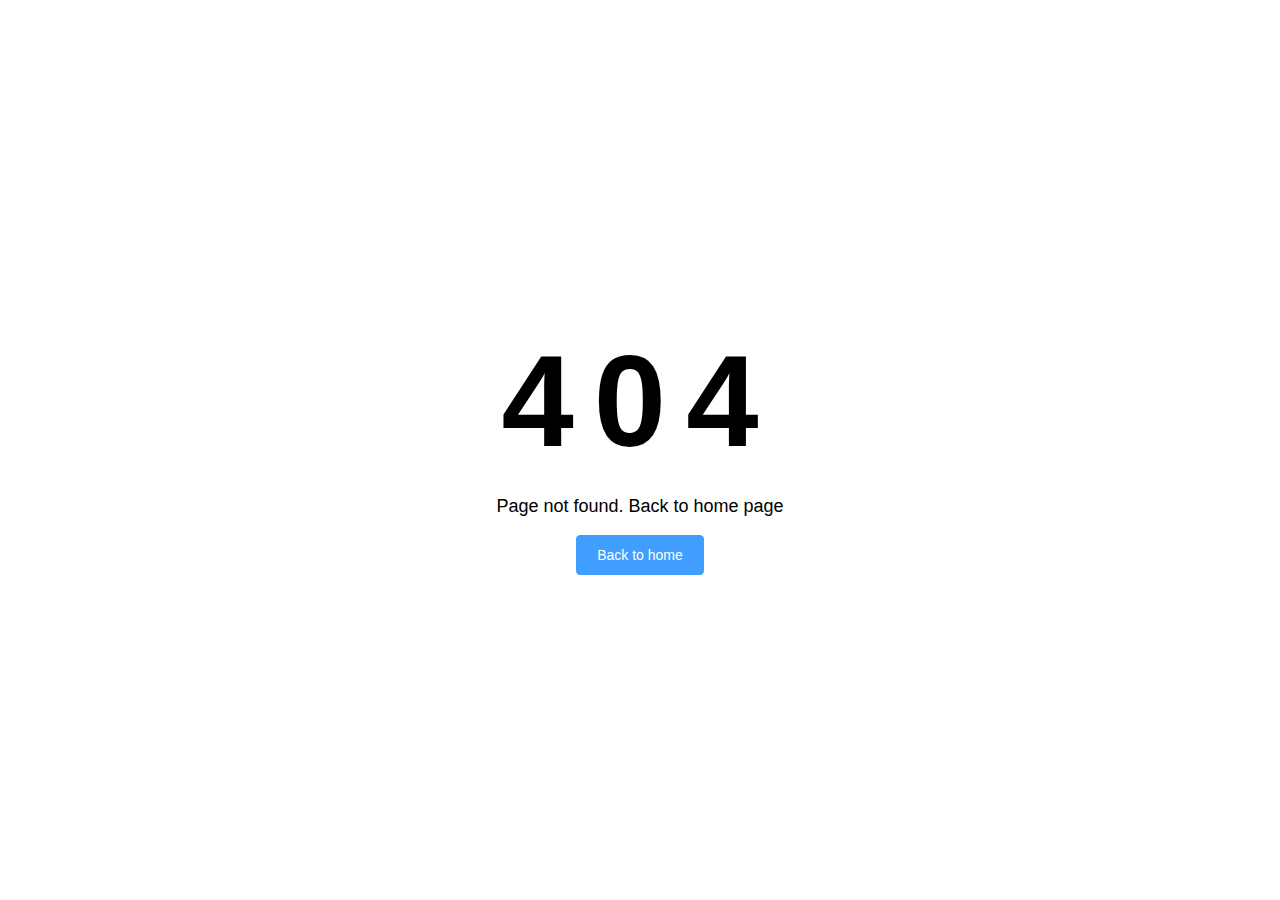
==== commit 630b90fe: "no cors" ====
--- a/index.html
+++ b/index.html
@@ -1 +1 @@
-<!DOCTYPE html><html lang=""><head><meta charset="utf-8"><meta http-equiv="X-UA-Compatible" content="IE=edge"><meta name="viewport" content="width=device-width,initial-scale=1"><link rel="icon" href="/logo.png"><title>Electric Engines - electric and gybrid cars service</title><link href="/css/app.a67875d2.css" rel="preload" as="style"><link href="/css/chunk-vendors.43f02cb8.css" rel="preload" as="style"><link href="/js/app.82880c21.js" rel="preload" as="script"><link href="/js/chunk-vendors.2e5c32f9.js" rel="preload" as="script"><link href="/css/chunk-vendors.43f02cb8.css" rel="stylesheet"><link href="/css/app.a67875d2.css" rel="stylesheet"></head><body><noscript><strong>We're sorry but ee doesn't work properly without JavaScript enabled. Please enable it to continue.</strong></noscript><div id="app"></div><script src="/js/chunk-vendors.2e5c32f9.js"></script><script src="/js/app.82880c21.js"></script></body></html>+<!DOCTYPE html><html lang=""><head><meta charset="utf-8"><meta http-equiv="X-UA-Compatible" content="IE=edge"><meta name="viewport" content="width=device-width,initial-scale=1"><link rel="icon" href="/logo.png"><title>Electric Engines - electric and gybrid cars service</title><link href="/css/app.7189c97f.css" rel="preload" as="style"><link href="/css/chunk-vendors.43f02cb8.css" rel="preload" as="style"><link href="/js/app.ebc0fab8.js" rel="preload" as="script"><link href="/js/chunk-vendors.4bc1f2c8.js" rel="preload" as="script"><link href="/css/chunk-vendors.43f02cb8.css" rel="stylesheet"><link href="/css/app.7189c97f.css" rel="stylesheet"></head><body><noscript><strong>We're sorry but ee doesn't work properly without JavaScript enabled. Please enable it to continue.</strong></noscript><div id="app"></div><script src="/js/chunk-vendors.4bc1f2c8.js"></script><script src="/js/app.ebc0fab8.js"></script></body></html>--- a/css/app.7189c97f.css
+++ b/css/app.7189c97f.css
@@ -0,0 +1 @@
+@import url(https://fonts.googleapis.com/css?family=Rubik:300,300i,400,400i,500,500i,700,700i,900,900i&display=swap);.el-header[data-v-0d89bb58]{padding:0;position:relative;background-color:#545c64}.header-menu[data-v-0d89bb58]{width:100%;display:flex;justify-content:flex-end}.el-menu--horizontal.el-menu[data-v-0d89bb58]{border:none}.el-menu--horizontal.el-menu .el-menu-item[data-v-0d89bb58]{transition:none;background:transparent}.el-menu--horizontal.el-menu .el-menu-item a[data-v-0d89bb58]{display:block;height:100%;font-size:16px;text-decoration:none}.el-menu--horizontal.el-menu .el-menu-item.is-active[data-v-0d89bb58]{border:none}#verticalMenu[data-v-0d89bb58]{display:none;position:fixed;top:60px;width:100%;height:100%;text-align:center}#verticalMenu a[data-v-0d89bb58]{color:#fff;text-decoration:none}#verticalMenu.isOpen[data-v-0d89bb58]{display:block}#verticalMenu .el-menu-item.is-active>a[data-v-0d89bb58]{color:#ffd04b}.mobile-nav[data-v-0d89bb58]{display:none;margin:15px 10px;font-size:14px;height:29px;padding:0 5px}@media(max-width:960px){.mobile-nav[data-v-0d89bb58]{display:block}}.header-logo[data-v-0d89bb58]{display:flex}.header-logo img[data-v-0d89bb58]{height:49px;margin:5px 10px}.el-radio-group[data-v-0d89bb58]{margin:15px 10px}.el-menu-item a[data-v-0d89bb58]{display:block}.el-footer[data-v-464ba7ae]{flex-shrink:0;text-align:center;background-color:#545c64;color:#fff}.el-footer a[data-v-464ba7ae]{text-decoration:none;color:#fff}.el-footer svg[data-v-464ba7ae]{padding:10px}.el-footer .fa-facebook[data-v-464ba7ae]:hover{color:#70a2ff}.el-footer .fa-instagram[data-v-464ba7ae]:hover{color:#ff7070}#app,body,html{height:100%}#app{font-family:Avenir,Helvetica,Arial,sans-serif;-webkit-font-smoothing:antialiased;-moz-osx-font-smoothing:grayscale;display:flex;flex-direction:column}main{z-index:0}.el-menu{z-index:1}.el-loading-mask .el-loading-spinner{margin-top:-15px;text-align:left}.el-loading-mask .el-loading-spinner .circular{height:21px;width:21px;vertical-align:middle}.el-loading-mask .el-loading-spinner p{margin:0;padding-left:5px;display:inline-block}.el-main[data-v-6ae34b98]{flex:1 0 auto}ul[data-v-73dc96a4]{list-style:none;padding:0 20px}.image[data-v-44329ca4]{max-height:200px;display:block;margin-left:auto;margin-right:auto;max-width:50%}ul[data-v-44329ca4]{margin-top:0;padding:0 0 0 15px}li[data-v-44329ca4]{list-style-type:none}h5[data-v-44329ca4]{margin-bottom:5px}.el-row[data-v-bedc9866]{flex-wrap:wrap;margin-bottom:20px}.el-row[data-v-bedc9866]:last-child{margin-bottom:0}.el-col[data-v-bedc9866]{border-radius:4px;min-width:250px;padding:0 20px}.google-map[data-v-bedc9866]{height:40rem;position:relative}.google-map iframe[data-v-bedc9866]{height:100%;width:100%}h2[data-v-bedc9866]{font-family:Rubik,sans-serif;font-size:3rem;padding-bottom:1rem!important;font-weight:300;line-height:1.2;margin-bottom:.5rem;margin-top:0}.icon-message-block[data-v-bedc9866]{margin-bottom:10px;padding-bottom:1rem!important}.icon-message-block .el-icon-message[data-v-bedc9866]{display:inline-block;vertical-align:middle;font-size:48px;padding-right:1rem}.icon-message-block h4[data-v-bedc9866]{display:inline-block;vertical-align:middle;margin-bottom:0;line-height:1;font-style:italic;font-size:1.5rem;margin-top:0;font-weight:300}.suggestions[data-v-bedc9866]{padding-bottom:1rem!important}.suggestions h5[data-v-bedc9866]{font-family:Rubik,sans-serif;font-size:1rem;margin-bottom:.5rem;font-weight:500;line-height:1.2;margin-top:0}.suggestions .contacts[data-v-bedc9866]{color:#767676;font-family:Rubik,sans-serif;font-size:1rem;margin-top:0;margin-bottom:1rem}.suggestions .contacts p[data-v-bedc9866]{margin:0}.pageNotFound[data-v-280366b8]{display:flex;height:100%}.inner[data-v-280366b8]{margin:auto}h1[data-v-280366b8]{font-size:130px;letter-spacing:20px;margin:20px}p[data-v-280366b8]{font-size:18px;text-align:center}a[data-v-280366b8]{text-decoration:none;color:inherit}.custom-icon[data-v-77c55544]{font-size:2rem}.el-button[data-v-77c55544]{padding:6px 10px}.el-col>span[data-v-77c55544]{float:right}ul[data-v-77c55544]{padding:0}li[data-v-77c55544]{display:flex;align-items:center;flex-wrap:nowrap;padding:5px 0}li .img-wrapper[data-v-77c55544]{padding:0 10px 0 0;width:20%}li .image[data-v-77c55544]{width:100%;display:block}li p[data-v-77c55544]{margin:0}.product-configurator[data-v-77c55544]{marker:none}.product-configurator li[data-v-77c55544]{padding:0}.el-popover{max-width:400px;width:90%}.el-carousel .el-carousel-item[data-v-3536f30d]{position:relative}.el-carousel .image[data-v-3536f30d]{max-height:100%;max-width:100%;width:auto;height:auto;position:absolute;top:0;bottom:0;left:0;right:0;margin:auto;padding:0 20px;box-sizing:border-box}.suggested-image[data-v-3536f30d]{padding:13px 20px;width:100%;display:table}.suggested-image .image[data-v-3536f30d]{vertical-align:middle;display:table-cell;padding:0 10px}.suggested-image .image img[data-v-3536f30d]{min-width:40px;width:100%;max-width:120px;display:block;margin-left:auto;margin-right:auto;cursor:pointer}.description[data-v-3536f30d]{margin-top:60px;white-space:pre-line}.el-checkbox[data-v-3536f30d]{display:block}.el-col h4[data-v-d09292ea]{margin:0}.el-col img[data-v-d09292ea]{width:100px;height:100px}.el-col #mainImg[data-v-d09292ea]{width:100%;height:auto}.el-row[data-v-4188441c]{flex-wrap:wrap;margin-bottom:20px}.el-row[data-v-4188441c]:last-child{margin-bottom:0}.el-col[data-v-4188441c]{border-radius:4px;flex:0 0 26%;margin:10px;min-width:15em}.item-main[data-v-4188441c]{display:flex;align-items:center;flex-wrap:nowrap;justify-content:space-between;padding:14px}.item-main .price[data-v-4188441c]{padding:0 10px;white-space:pre}.item-main .button-wrapper[data-v-4188441c]{padding:0 0 0 10px}.button[data-v-4188441c]{padding:0;float:right}.img-wrapper[data-v-4188441c]{padding:5px}.img-wrapper .el-carousel__button[data-v-4188441c]{width:14px;height:14px;border-radius:14px;background-color:red}.img-wrapper .el-carousel-item[data-v-4188441c]{position:relative}.img-wrapper .image[data-v-4188441c]{max-height:100%;max-width:100%;width:auto;height:auto;position:absolute;top:0;bottom:0;left:0;right:0;margin:auto;cursor:pointer}--- a/css/app.7189c97f.css
+++ b/css/app.7189c97f.css
@@ -0,0 +1 @@
+@import url(https://fonts.googleapis.com/css?family=Rubik:300,300i,400,400i,500,500i,700,700i,900,900i&display=swap);.el-header[data-v-0d89bb58]{padding:0;position:relative;background-color:#545c64}.header-menu[data-v-0d89bb58]{width:100%;display:flex;justify-content:flex-end}.el-menu--horizontal.el-menu[data-v-0d89bb58]{border:none}.el-menu--horizontal.el-menu .el-menu-item[data-v-0d89bb58]{transition:none;background:transparent}.el-menu--horizontal.el-menu .el-menu-item a[data-v-0d89bb58]{display:block;height:100%;font-size:16px;text-decoration:none}.el-menu--horizontal.el-menu .el-menu-item.is-active[data-v-0d89bb58]{border:none}#verticalMenu[data-v-0d89bb58]{display:none;position:fixed;top:60px;width:100%;height:100%;text-align:center}#verticalMenu a[data-v-0d89bb58]{color:#fff;text-decoration:none}#verticalMenu.isOpen[data-v-0d89bb58]{display:block}#verticalMenu .el-menu-item.is-active>a[data-v-0d89bb58]{color:#ffd04b}.mobile-nav[data-v-0d89bb58]{display:none;margin:15px 10px;font-size:14px;height:29px;padding:0 5px}@media(max-width:960px){.mobile-nav[data-v-0d89bb58]{display:block}}.header-logo[data-v-0d89bb58]{display:flex}.header-logo img[data-v-0d89bb58]{height:49px;margin:5px 10px}.el-radio-group[data-v-0d89bb58]{margin:15px 10px}.el-menu-item a[data-v-0d89bb58]{display:block}.el-footer[data-v-464ba7ae]{flex-shrink:0;text-align:center;background-color:#545c64;color:#fff}.el-footer a[data-v-464ba7ae]{text-decoration:none;color:#fff}.el-footer svg[data-v-464ba7ae]{padding:10px}.el-footer .fa-facebook[data-v-464ba7ae]:hover{color:#70a2ff}.el-footer .fa-instagram[data-v-464ba7ae]:hover{color:#ff7070}#app,body,html{height:100%}#app{font-family:Avenir,Helvetica,Arial,sans-serif;-webkit-font-smoothing:antialiased;-moz-osx-font-smoothing:grayscale;display:flex;flex-direction:column}main{z-index:0}.el-menu{z-index:1}.el-loading-mask .el-loading-spinner{margin-top:-15px;text-align:left}.el-loading-mask .el-loading-spinner .circular{height:21px;width:21px;vertical-align:middle}.el-loading-mask .el-loading-spinner p{margin:0;padding-left:5px;display:inline-block}.el-main[data-v-6ae34b98]{flex:1 0 auto}ul[data-v-73dc96a4]{list-style:none;padding:0 20px}.image[data-v-44329ca4]{max-height:200px;display:block;margin-left:auto;margin-right:auto;max-width:50%}ul[data-v-44329ca4]{margin-top:0;padding:0 0 0 15px}li[data-v-44329ca4]{list-style-type:none}h5[data-v-44329ca4]{margin-bottom:5px}.el-row[data-v-bedc9866]{flex-wrap:wrap;margin-bottom:20px}.el-row[data-v-bedc9866]:last-child{margin-bottom:0}.el-col[data-v-bedc9866]{border-radius:4px;min-width:250px;padding:0 20px}.google-map[data-v-bedc9866]{height:40rem;position:relative}.google-map iframe[data-v-bedc9866]{height:100%;width:100%}h2[data-v-bedc9866]{font-family:Rubik,sans-serif;font-size:3rem;padding-bottom:1rem!important;font-weight:300;line-height:1.2;margin-bottom:.5rem;margin-top:0}.icon-message-block[data-v-bedc9866]{margin-bottom:10px;padding-bottom:1rem!important}.icon-message-block .el-icon-message[data-v-bedc9866]{display:inline-block;vertical-align:middle;font-size:48px;padding-right:1rem}.icon-message-block h4[data-v-bedc9866]{display:inline-block;vertical-align:middle;margin-bottom:0;line-height:1;font-style:italic;font-size:1.5rem;margin-top:0;font-weight:300}.suggestions[data-v-bedc9866]{padding-bottom:1rem!important}.suggestions h5[data-v-bedc9866]{font-family:Rubik,sans-serif;font-size:1rem;margin-bottom:.5rem;font-weight:500;line-height:1.2;margin-top:0}.suggestions .contacts[data-v-bedc9866]{color:#767676;font-family:Rubik,sans-serif;font-size:1rem;margin-top:0;margin-bottom:1rem}.suggestions .contacts p[data-v-bedc9866]{margin:0}.pageNotFound[data-v-280366b8]{display:flex;height:100%}.inner[data-v-280366b8]{margin:auto}h1[data-v-280366b8]{font-size:130px;letter-spacing:20px;margin:20px}p[data-v-280366b8]{font-size:18px;text-align:center}a[data-v-280366b8]{text-decoration:none;color:inherit}.custom-icon[data-v-77c55544]{font-size:2rem}.el-button[data-v-77c55544]{padding:6px 10px}.el-col>span[data-v-77c55544]{float:right}ul[data-v-77c55544]{padding:0}li[data-v-77c55544]{display:flex;align-items:center;flex-wrap:nowrap;padding:5px 0}li .img-wrapper[data-v-77c55544]{padding:0 10px 0 0;width:20%}li .image[data-v-77c55544]{width:100%;display:block}li p[data-v-77c55544]{margin:0}.product-configurator[data-v-77c55544]{marker:none}.product-configurator li[data-v-77c55544]{padding:0}.el-popover{max-width:400px;width:90%}.el-carousel .el-carousel-item[data-v-3536f30d]{position:relative}.el-carousel .image[data-v-3536f30d]{max-height:100%;max-width:100%;width:auto;height:auto;position:absolute;top:0;bottom:0;left:0;right:0;margin:auto;padding:0 20px;box-sizing:border-box}.suggested-image[data-v-3536f30d]{padding:13px 20px;width:100%;display:table}.suggested-image .image[data-v-3536f30d]{vertical-align:middle;display:table-cell;padding:0 10px}.suggested-image .image img[data-v-3536f30d]{min-width:40px;width:100%;max-width:120px;display:block;margin-left:auto;margin-right:auto;cursor:pointer}.description[data-v-3536f30d]{margin-top:60px;white-space:pre-line}.el-checkbox[data-v-3536f30d]{display:block}.el-col h4[data-v-d09292ea]{margin:0}.el-col img[data-v-d09292ea]{width:100px;height:100px}.el-col #mainImg[data-v-d09292ea]{width:100%;height:auto}.el-row[data-v-4188441c]{flex-wrap:wrap;margin-bottom:20px}.el-row[data-v-4188441c]:last-child{margin-bottom:0}.el-col[data-v-4188441c]{border-radius:4px;flex:0 0 26%;margin:10px;min-width:15em}.item-main[data-v-4188441c]{display:flex;align-items:center;flex-wrap:nowrap;justify-content:space-between;padding:14px}.item-main .price[data-v-4188441c]{padding:0 10px;white-space:pre}.item-main .button-wrapper[data-v-4188441c]{padding:0 0 0 10px}.button[data-v-4188441c]{padding:0;float:right}.img-wrapper[data-v-4188441c]{padding:5px}.img-wrapper .el-carousel__button[data-v-4188441c]{width:14px;height:14px;border-radius:14px;background-color:red}.img-wrapper .el-carousel-item[data-v-4188441c]{position:relative}.img-wrapper .image[data-v-4188441c]{max-height:100%;max-width:100%;width:auto;height:auto;position:absolute;top:0;bottom:0;left:0;right:0;margin:auto;cursor:pointer}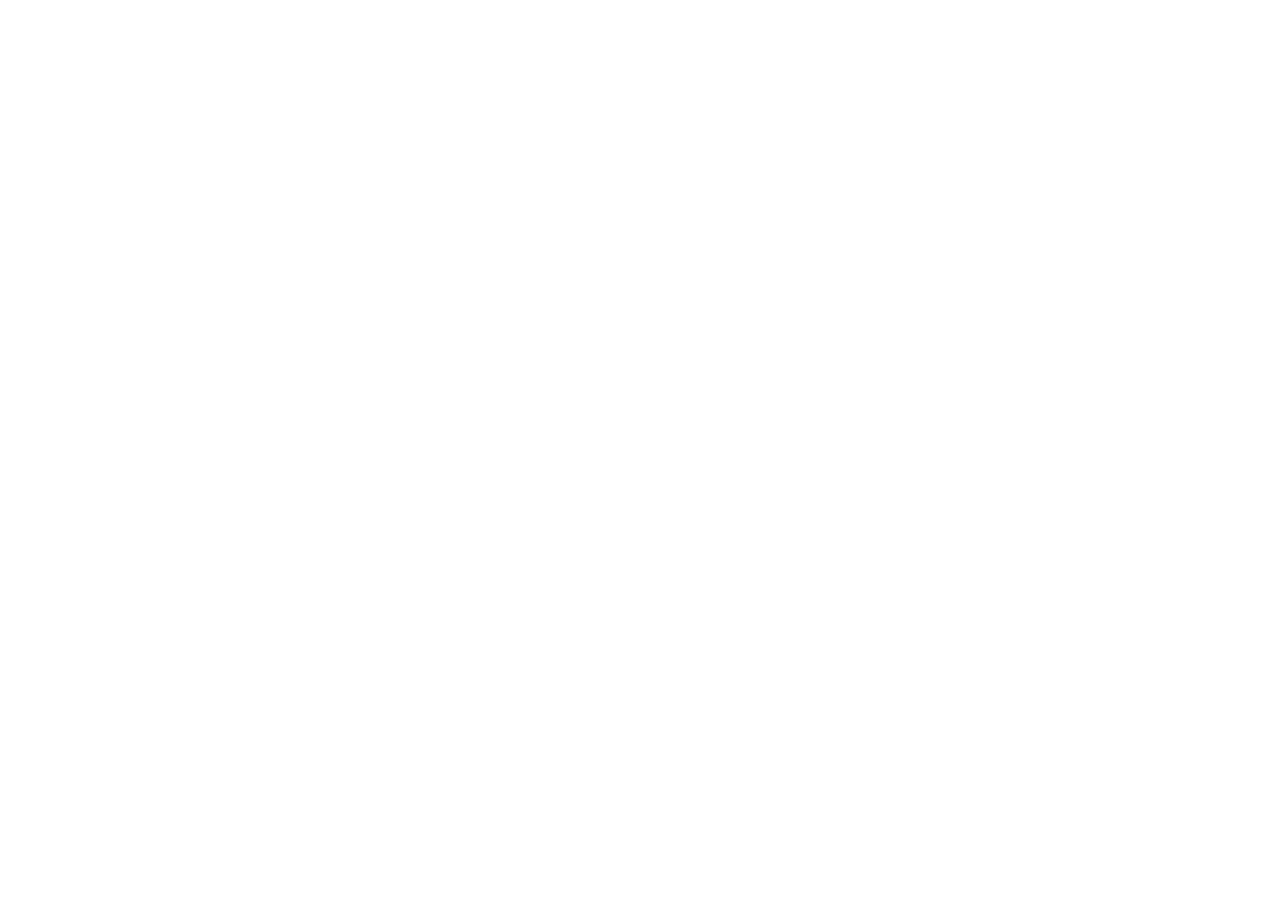
==== commit a2dc3e69: "edit send order" ====
--- a/index.html
+++ b/index.html
@@ -1 +1 @@
-<!DOCTYPE html><html lang=""><head><meta charset="utf-8"><meta http-equiv="X-UA-Compatible" content="IE=edge"><meta name="viewport" content="width=device-width,initial-scale=1"><link rel="icon" href="/logo.png"><title>Electric Engines - electric and gybrid cars service</title><link href="/css/app.7189c97f.css" rel="preload" as="style"><link href="/css/chunk-vendors.43f02cb8.css" rel="preload" as="style"><link href="/js/app.ebc0fab8.js" rel="preload" as="script"><link href="/js/chunk-vendors.4bc1f2c8.js" rel="preload" as="script"><link href="/css/chunk-vendors.43f02cb8.css" rel="stylesheet"><link href="/css/app.7189c97f.css" rel="stylesheet"></head><body><noscript><strong>We're sorry but ee doesn't work properly without JavaScript enabled. Please enable it to continue.</strong></noscript><div id="app"></div><script src="/js/chunk-vendors.4bc1f2c8.js"></script><script src="/js/app.ebc0fab8.js"></script></body></html>+<!DOCTYPE html><html lang=""><head><meta charset="utf-8"><meta http-equiv="X-UA-Compatible" content="IE=edge"><meta name="viewport" content="width=device-width,initial-scale=1"><link rel="icon" href="/logo.png"><title>Electric Engines - electric and gybrid cars service</title><link href="/css/app.f4a67edf.css" rel="preload" as="style"><link href="/css/chunk-vendors.43f02cb8.css" rel="preload" as="style"><link href="/js/app.e1ca173b.js" rel="preload" as="script"><link href="/js/chunk-vendors.3293ebfe.js" rel="preload" as="script"><link href="/css/chunk-vendors.43f02cb8.css" rel="stylesheet"><link href="/css/app.f4a67edf.css" rel="stylesheet"></head><body><noscript><strong>We're sorry but ee doesn't work properly without JavaScript enabled. Please enable it to continue.</strong></noscript><div id="app"></div><script src="/js/chunk-vendors.3293ebfe.js"></script><script src="/js/app.e1ca173b.js"></script></body></html>--- a/css/app.f4a67edf.css
+++ b/css/app.f4a67edf.css
@@ -0,0 +1 @@
+@import url(https://fonts.googleapis.com/css?family=Rubik:300,300i,400,400i,500,500i,700,700i,900,900i&display=swap);.el-header[data-v-0d89bb58]{padding:0;position:relative;background-color:#545c64}.header-menu[data-v-0d89bb58]{width:100%;display:flex;justify-content:flex-end}.el-menu--horizontal.el-menu[data-v-0d89bb58]{border:none}.el-menu--horizontal.el-menu .el-menu-item[data-v-0d89bb58]{transition:none;background:transparent}.el-menu--horizontal.el-menu .el-menu-item a[data-v-0d89bb58]{display:block;height:100%;font-size:16px;text-decoration:none}.el-menu--horizontal.el-menu .el-menu-item.is-active[data-v-0d89bb58]{border:none}#verticalMenu[data-v-0d89bb58]{display:none;position:fixed;top:60px;width:100%;height:100%;text-align:center}#verticalMenu a[data-v-0d89bb58]{color:#fff;text-decoration:none}#verticalMenu.isOpen[data-v-0d89bb58]{display:block}#verticalMenu .el-menu-item.is-active>a[data-v-0d89bb58]{color:#ffd04b}.mobile-nav[data-v-0d89bb58]{display:none;margin:15px 10px;font-size:14px;height:29px;padding:0 5px}@media(max-width:960px){.mobile-nav[data-v-0d89bb58]{display:block}}.header-logo[data-v-0d89bb58]{display:flex}.header-logo img[data-v-0d89bb58]{height:49px;margin:5px 10px}.el-radio-group[data-v-0d89bb58]{margin:15px 10px}.el-menu-item a[data-v-0d89bb58]{display:block}.el-footer[data-v-464ba7ae]{flex-shrink:0;text-align:center;background-color:#545c64;color:#fff}.el-footer a[data-v-464ba7ae]{text-decoration:none;color:#fff}.el-footer svg[data-v-464ba7ae]{padding:10px}.el-footer .fa-facebook[data-v-464ba7ae]:hover{color:#70a2ff}.el-footer .fa-instagram[data-v-464ba7ae]:hover{color:#ff7070}#app,body,html{height:100%}#app{font-family:Avenir,Helvetica,Arial,sans-serif;-webkit-font-smoothing:antialiased;-moz-osx-font-smoothing:grayscale;display:flex;flex-direction:column}main{z-index:0}.el-menu{z-index:1}.el-loading-mask .el-loading-spinner{margin-top:-15px;text-align:left}.el-loading-mask .el-loading-spinner .circular{height:21px;width:21px;vertical-align:middle}.el-loading-mask .el-loading-spinner p{margin:0;padding-left:5px;display:inline-block}.el-main[data-v-6ae34b98]{flex:1 0 auto}ul[data-v-73dc96a4]{list-style:none;padding:0 20px}.image[data-v-4e9c9550]{max-height:200px;display:block;margin-left:auto;margin-right:auto;max-width:50%}ul[data-v-4e9c9550]{margin-top:0;padding:0 0 0 15px}li[data-v-4e9c9550]{list-style-type:none}h5[data-v-4e9c9550]{margin-bottom:5px}.el-row[data-v-bedc9866]{flex-wrap:wrap;margin-bottom:20px}.el-row[data-v-bedc9866]:last-child{margin-bottom:0}.el-col[data-v-bedc9866]{border-radius:4px;min-width:250px;padding:0 20px}.google-map[data-v-bedc9866]{height:40rem;position:relative}.google-map iframe[data-v-bedc9866]{height:100%;width:100%}h2[data-v-bedc9866]{font-family:Rubik,sans-serif;font-size:3rem;padding-bottom:1rem!important;font-weight:300;line-height:1.2;margin-bottom:.5rem;margin-top:0}.icon-message-block[data-v-bedc9866]{margin-bottom:10px;padding-bottom:1rem!important}.icon-message-block .el-icon-message[data-v-bedc9866]{display:inline-block;vertical-align:middle;font-size:48px;padding-right:1rem}.icon-message-block h4[data-v-bedc9866]{display:inline-block;vertical-align:middle;margin-bottom:0;line-height:1;font-style:italic;font-size:1.5rem;margin-top:0;font-weight:300}.suggestions[data-v-bedc9866]{padding-bottom:1rem!important}.suggestions h5[data-v-bedc9866]{font-family:Rubik,sans-serif;font-size:1rem;margin-bottom:.5rem;font-weight:500;line-height:1.2;margin-top:0}.suggestions .contacts[data-v-bedc9866]{color:#767676;font-family:Rubik,sans-serif;font-size:1rem;margin-top:0;margin-bottom:1rem}.suggestions .contacts p[data-v-bedc9866]{margin:0}.pageNotFound[data-v-280366b8]{display:flex;height:100%}.inner[data-v-280366b8]{margin:auto}h1[data-v-280366b8]{font-size:130px;letter-spacing:20px;margin:20px}p[data-v-280366b8]{font-size:18px;text-align:center}a[data-v-280366b8]{text-decoration:none;color:inherit}.custom-icon[data-v-77c55544]{font-size:2rem}.el-button[data-v-77c55544]{padding:6px 10px}.el-col>span[data-v-77c55544]{float:right}ul[data-v-77c55544]{padding:0}li[data-v-77c55544]{display:flex;align-items:center;flex-wrap:nowrap;padding:5px 0}li .img-wrapper[data-v-77c55544]{padding:0 10px 0 0;width:20%}li .image[data-v-77c55544]{width:100%;display:block}li p[data-v-77c55544]{margin:0}.product-configurator[data-v-77c55544]{marker:none}.product-configurator li[data-v-77c55544]{padding:0}.el-popover{max-width:400px;width:90%}.el-carousel .el-carousel-item[data-v-3536f30d]{position:relative}.el-carousel .image[data-v-3536f30d]{max-height:100%;max-width:100%;width:auto;height:auto;position:absolute;top:0;bottom:0;left:0;right:0;margin:auto;padding:0 20px;box-sizing:border-box}.suggested-image[data-v-3536f30d]{padding:13px 20px;width:100%;display:table}.suggested-image .image[data-v-3536f30d]{vertical-align:middle;display:table-cell;padding:0 10px}.suggested-image .image img[data-v-3536f30d]{min-width:40px;width:100%;max-width:120px;display:block;margin-left:auto;margin-right:auto;cursor:pointer}.description[data-v-3536f30d]{margin-top:60px;white-space:pre-line}.el-checkbox[data-v-3536f30d]{display:block}.el-col h4[data-v-d09292ea]{margin:0}.el-col img[data-v-d09292ea]{width:100px;height:100px}.el-col #mainImg[data-v-d09292ea]{width:100%;height:auto}.el-row[data-v-4188441c]{flex-wrap:wrap;margin-bottom:20px}.el-row[data-v-4188441c]:last-child{margin-bottom:0}.el-col[data-v-4188441c]{border-radius:4px;flex:0 0 26%;margin:10px;min-width:15em}.item-main[data-v-4188441c]{display:flex;align-items:center;flex-wrap:nowrap;justify-content:space-between;padding:14px}.item-main .price[data-v-4188441c]{padding:0 10px;white-space:pre}.item-main .button-wrapper[data-v-4188441c]{padding:0 0 0 10px}.button[data-v-4188441c]{padding:0;float:right}.img-wrapper[data-v-4188441c]{padding:5px}.img-wrapper .el-carousel__button[data-v-4188441c]{width:14px;height:14px;border-radius:14px;background-color:red}.img-wrapper .el-carousel-item[data-v-4188441c]{position:relative}.img-wrapper .image[data-v-4188441c]{max-height:100%;max-width:100%;width:auto;height:auto;position:absolute;top:0;bottom:0;left:0;right:0;margin:auto;cursor:pointer}--- a/css/app.f4a67edf.css
+++ b/css/app.f4a67edf.css
@@ -0,0 +1 @@
+@import url(https://fonts.googleapis.com/css?family=Rubik:300,300i,400,400i,500,500i,700,700i,900,900i&display=swap);.el-header[data-v-0d89bb58]{padding:0;position:relative;background-color:#545c64}.header-menu[data-v-0d89bb58]{width:100%;display:flex;justify-content:flex-end}.el-menu--horizontal.el-menu[data-v-0d89bb58]{border:none}.el-menu--horizontal.el-menu .el-menu-item[data-v-0d89bb58]{transition:none;background:transparent}.el-menu--horizontal.el-menu .el-menu-item a[data-v-0d89bb58]{display:block;height:100%;font-size:16px;text-decoration:none}.el-menu--horizontal.el-menu .el-menu-item.is-active[data-v-0d89bb58]{border:none}#verticalMenu[data-v-0d89bb58]{display:none;position:fixed;top:60px;width:100%;height:100%;text-align:center}#verticalMenu a[data-v-0d89bb58]{color:#fff;text-decoration:none}#verticalMenu.isOpen[data-v-0d89bb58]{display:block}#verticalMenu .el-menu-item.is-active>a[data-v-0d89bb58]{color:#ffd04b}.mobile-nav[data-v-0d89bb58]{display:none;margin:15px 10px;font-size:14px;height:29px;padding:0 5px}@media(max-width:960px){.mobile-nav[data-v-0d89bb58]{display:block}}.header-logo[data-v-0d89bb58]{display:flex}.header-logo img[data-v-0d89bb58]{height:49px;margin:5px 10px}.el-radio-group[data-v-0d89bb58]{margin:15px 10px}.el-menu-item a[data-v-0d89bb58]{display:block}.el-footer[data-v-464ba7ae]{flex-shrink:0;text-align:center;background-color:#545c64;color:#fff}.el-footer a[data-v-464ba7ae]{text-decoration:none;color:#fff}.el-footer svg[data-v-464ba7ae]{padding:10px}.el-footer .fa-facebook[data-v-464ba7ae]:hover{color:#70a2ff}.el-footer .fa-instagram[data-v-464ba7ae]:hover{color:#ff7070}#app,body,html{height:100%}#app{font-family:Avenir,Helvetica,Arial,sans-serif;-webkit-font-smoothing:antialiased;-moz-osx-font-smoothing:grayscale;display:flex;flex-direction:column}main{z-index:0}.el-menu{z-index:1}.el-loading-mask .el-loading-spinner{margin-top:-15px;text-align:left}.el-loading-mask .el-loading-spinner .circular{height:21px;width:21px;vertical-align:middle}.el-loading-mask .el-loading-spinner p{margin:0;padding-left:5px;display:inline-block}.el-main[data-v-6ae34b98]{flex:1 0 auto}ul[data-v-73dc96a4]{list-style:none;padding:0 20px}.image[data-v-4e9c9550]{max-height:200px;display:block;margin-left:auto;margin-right:auto;max-width:50%}ul[data-v-4e9c9550]{margin-top:0;padding:0 0 0 15px}li[data-v-4e9c9550]{list-style-type:none}h5[data-v-4e9c9550]{margin-bottom:5px}.el-row[data-v-bedc9866]{flex-wrap:wrap;margin-bottom:20px}.el-row[data-v-bedc9866]:last-child{margin-bottom:0}.el-col[data-v-bedc9866]{border-radius:4px;min-width:250px;padding:0 20px}.google-map[data-v-bedc9866]{height:40rem;position:relative}.google-map iframe[data-v-bedc9866]{height:100%;width:100%}h2[data-v-bedc9866]{font-family:Rubik,sans-serif;font-size:3rem;padding-bottom:1rem!important;font-weight:300;line-height:1.2;margin-bottom:.5rem;margin-top:0}.icon-message-block[data-v-bedc9866]{margin-bottom:10px;padding-bottom:1rem!important}.icon-message-block .el-icon-message[data-v-bedc9866]{display:inline-block;vertical-align:middle;font-size:48px;padding-right:1rem}.icon-message-block h4[data-v-bedc9866]{display:inline-block;vertical-align:middle;margin-bottom:0;line-height:1;font-style:italic;font-size:1.5rem;margin-top:0;font-weight:300}.suggestions[data-v-bedc9866]{padding-bottom:1rem!important}.suggestions h5[data-v-bedc9866]{font-family:Rubik,sans-serif;font-size:1rem;margin-bottom:.5rem;font-weight:500;line-height:1.2;margin-top:0}.suggestions .contacts[data-v-bedc9866]{color:#767676;font-family:Rubik,sans-serif;font-size:1rem;margin-top:0;margin-bottom:1rem}.suggestions .contacts p[data-v-bedc9866]{margin:0}.pageNotFound[data-v-280366b8]{display:flex;height:100%}.inner[data-v-280366b8]{margin:auto}h1[data-v-280366b8]{font-size:130px;letter-spacing:20px;margin:20px}p[data-v-280366b8]{font-size:18px;text-align:center}a[data-v-280366b8]{text-decoration:none;color:inherit}.custom-icon[data-v-77c55544]{font-size:2rem}.el-button[data-v-77c55544]{padding:6px 10px}.el-col>span[data-v-77c55544]{float:right}ul[data-v-77c55544]{padding:0}li[data-v-77c55544]{display:flex;align-items:center;flex-wrap:nowrap;padding:5px 0}li .img-wrapper[data-v-77c55544]{padding:0 10px 0 0;width:20%}li .image[data-v-77c55544]{width:100%;display:block}li p[data-v-77c55544]{margin:0}.product-configurator[data-v-77c55544]{marker:none}.product-configurator li[data-v-77c55544]{padding:0}.el-popover{max-width:400px;width:90%}.el-carousel .el-carousel-item[data-v-3536f30d]{position:relative}.el-carousel .image[data-v-3536f30d]{max-height:100%;max-width:100%;width:auto;height:auto;position:absolute;top:0;bottom:0;left:0;right:0;margin:auto;padding:0 20px;box-sizing:border-box}.suggested-image[data-v-3536f30d]{padding:13px 20px;width:100%;display:table}.suggested-image .image[data-v-3536f30d]{vertical-align:middle;display:table-cell;padding:0 10px}.suggested-image .image img[data-v-3536f30d]{min-width:40px;width:100%;max-width:120px;display:block;margin-left:auto;margin-right:auto;cursor:pointer}.description[data-v-3536f30d]{margin-top:60px;white-space:pre-line}.el-checkbox[data-v-3536f30d]{display:block}.el-col h4[data-v-d09292ea]{margin:0}.el-col img[data-v-d09292ea]{width:100px;height:100px}.el-col #mainImg[data-v-d09292ea]{width:100%;height:auto}.el-row[data-v-4188441c]{flex-wrap:wrap;margin-bottom:20px}.el-row[data-v-4188441c]:last-child{margin-bottom:0}.el-col[data-v-4188441c]{border-radius:4px;flex:0 0 26%;margin:10px;min-width:15em}.item-main[data-v-4188441c]{display:flex;align-items:center;flex-wrap:nowrap;justify-content:space-between;padding:14px}.item-main .price[data-v-4188441c]{padding:0 10px;white-space:pre}.item-main .button-wrapper[data-v-4188441c]{padding:0 0 0 10px}.button[data-v-4188441c]{padding:0;float:right}.img-wrapper[data-v-4188441c]{padding:5px}.img-wrapper .el-carousel__button[data-v-4188441c]{width:14px;height:14px;border-radius:14px;background-color:red}.img-wrapper .el-carousel-item[data-v-4188441c]{position:relative}.img-wrapper .image[data-v-4188441c]{max-height:100%;max-width:100%;width:auto;height:auto;position:absolute;top:0;bottom:0;left:0;right:0;margin:auto;cursor:pointer}